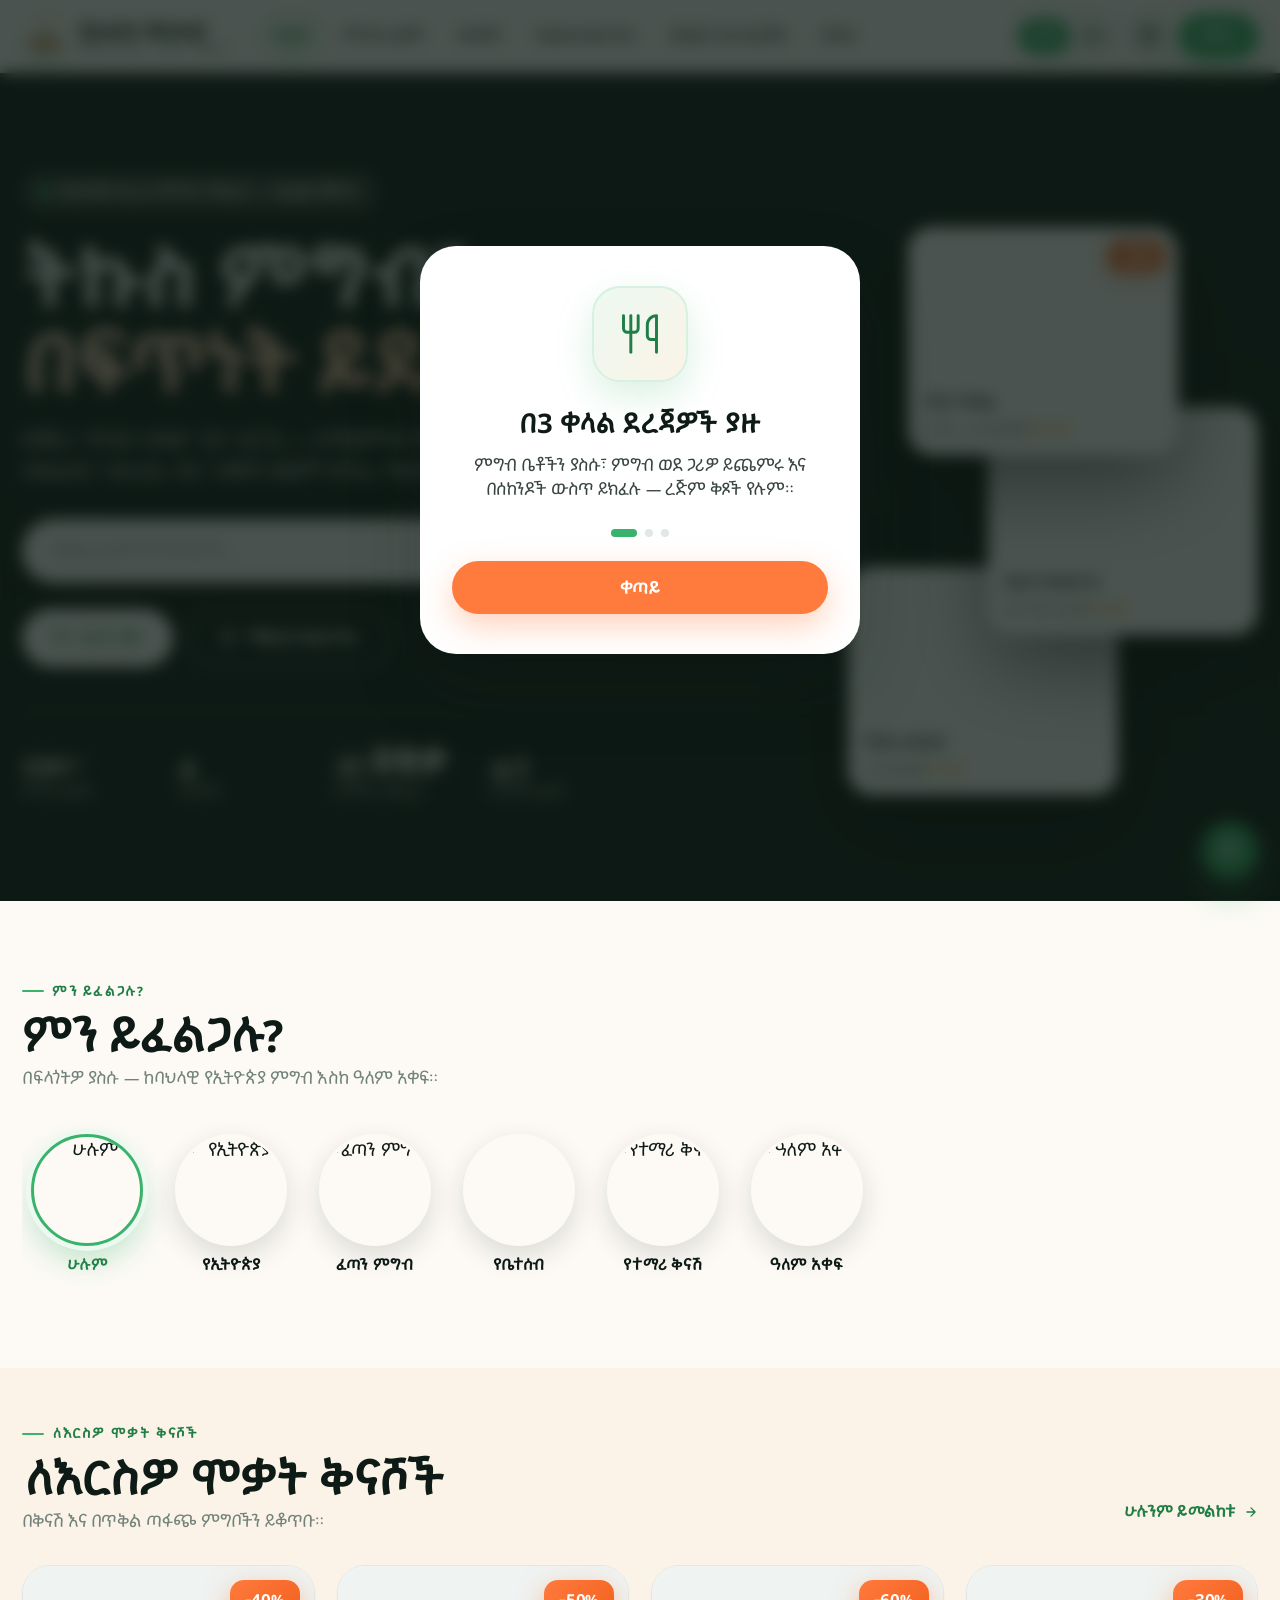
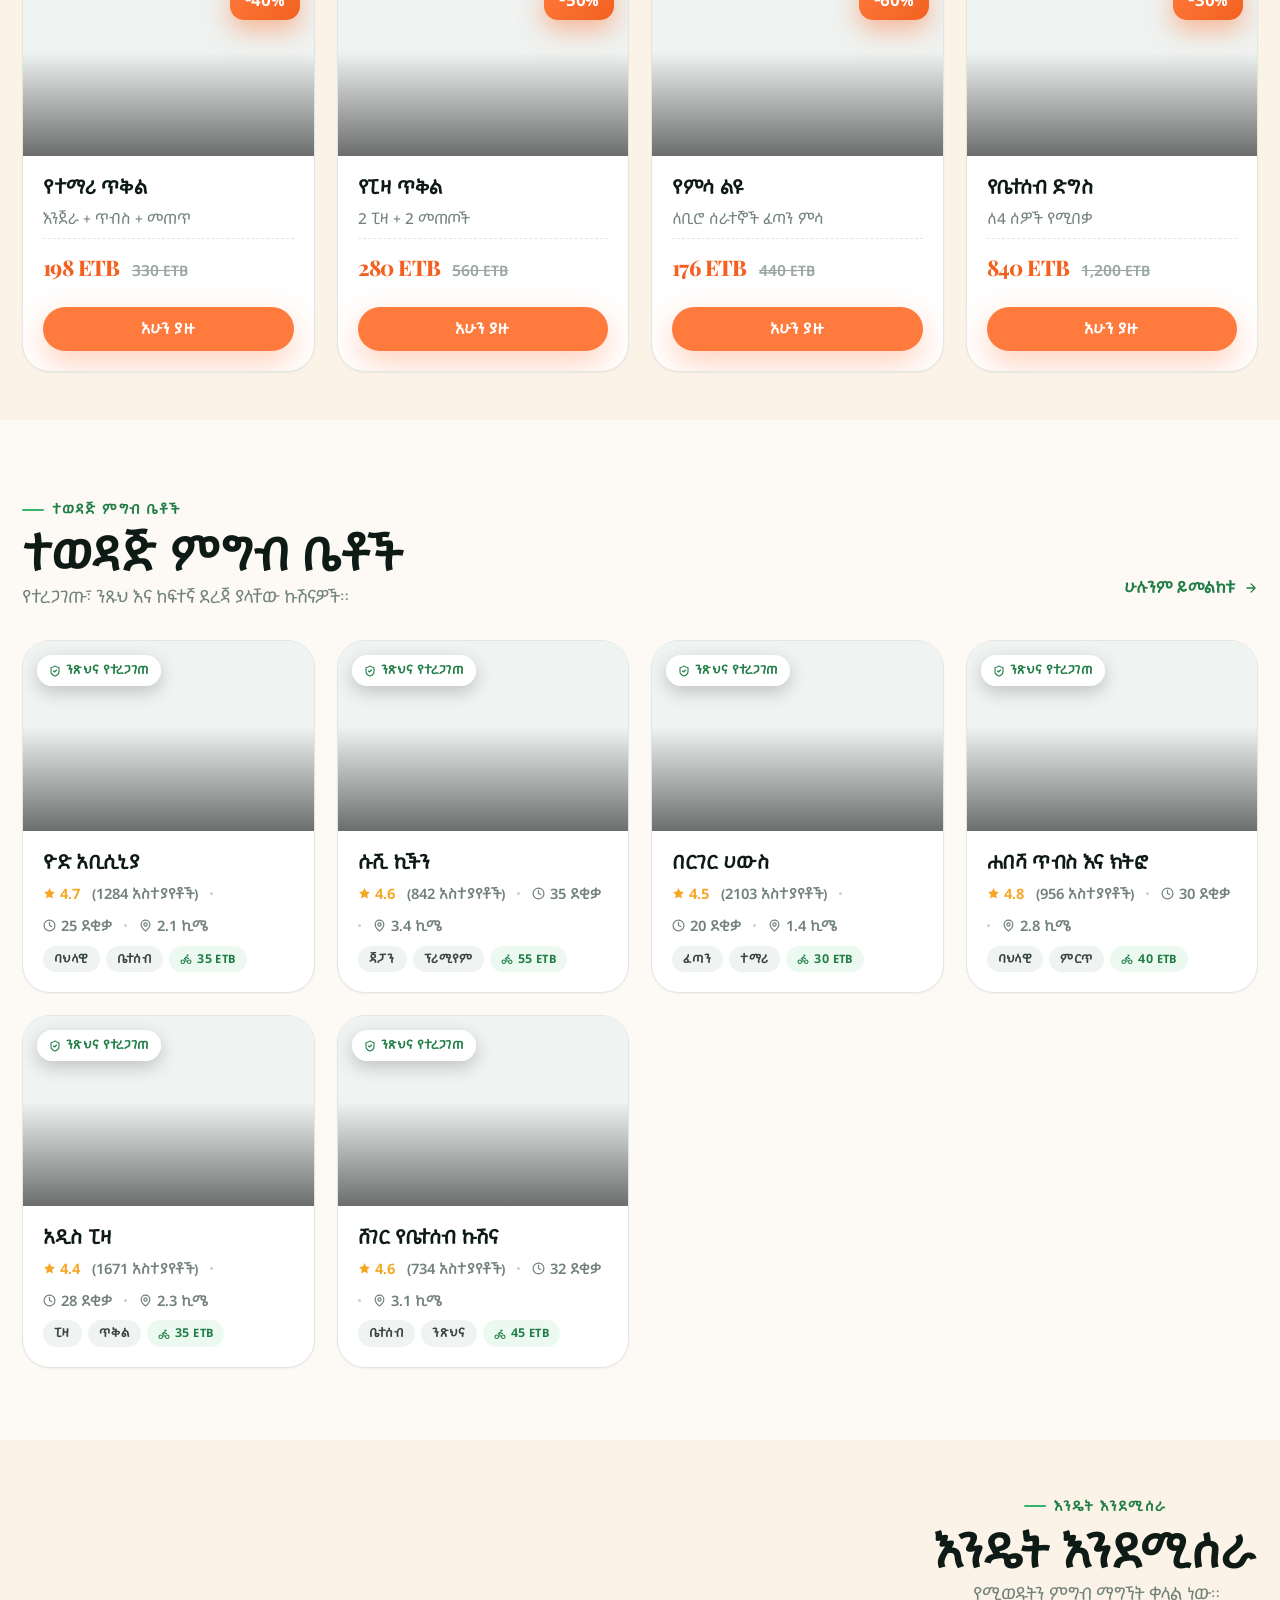
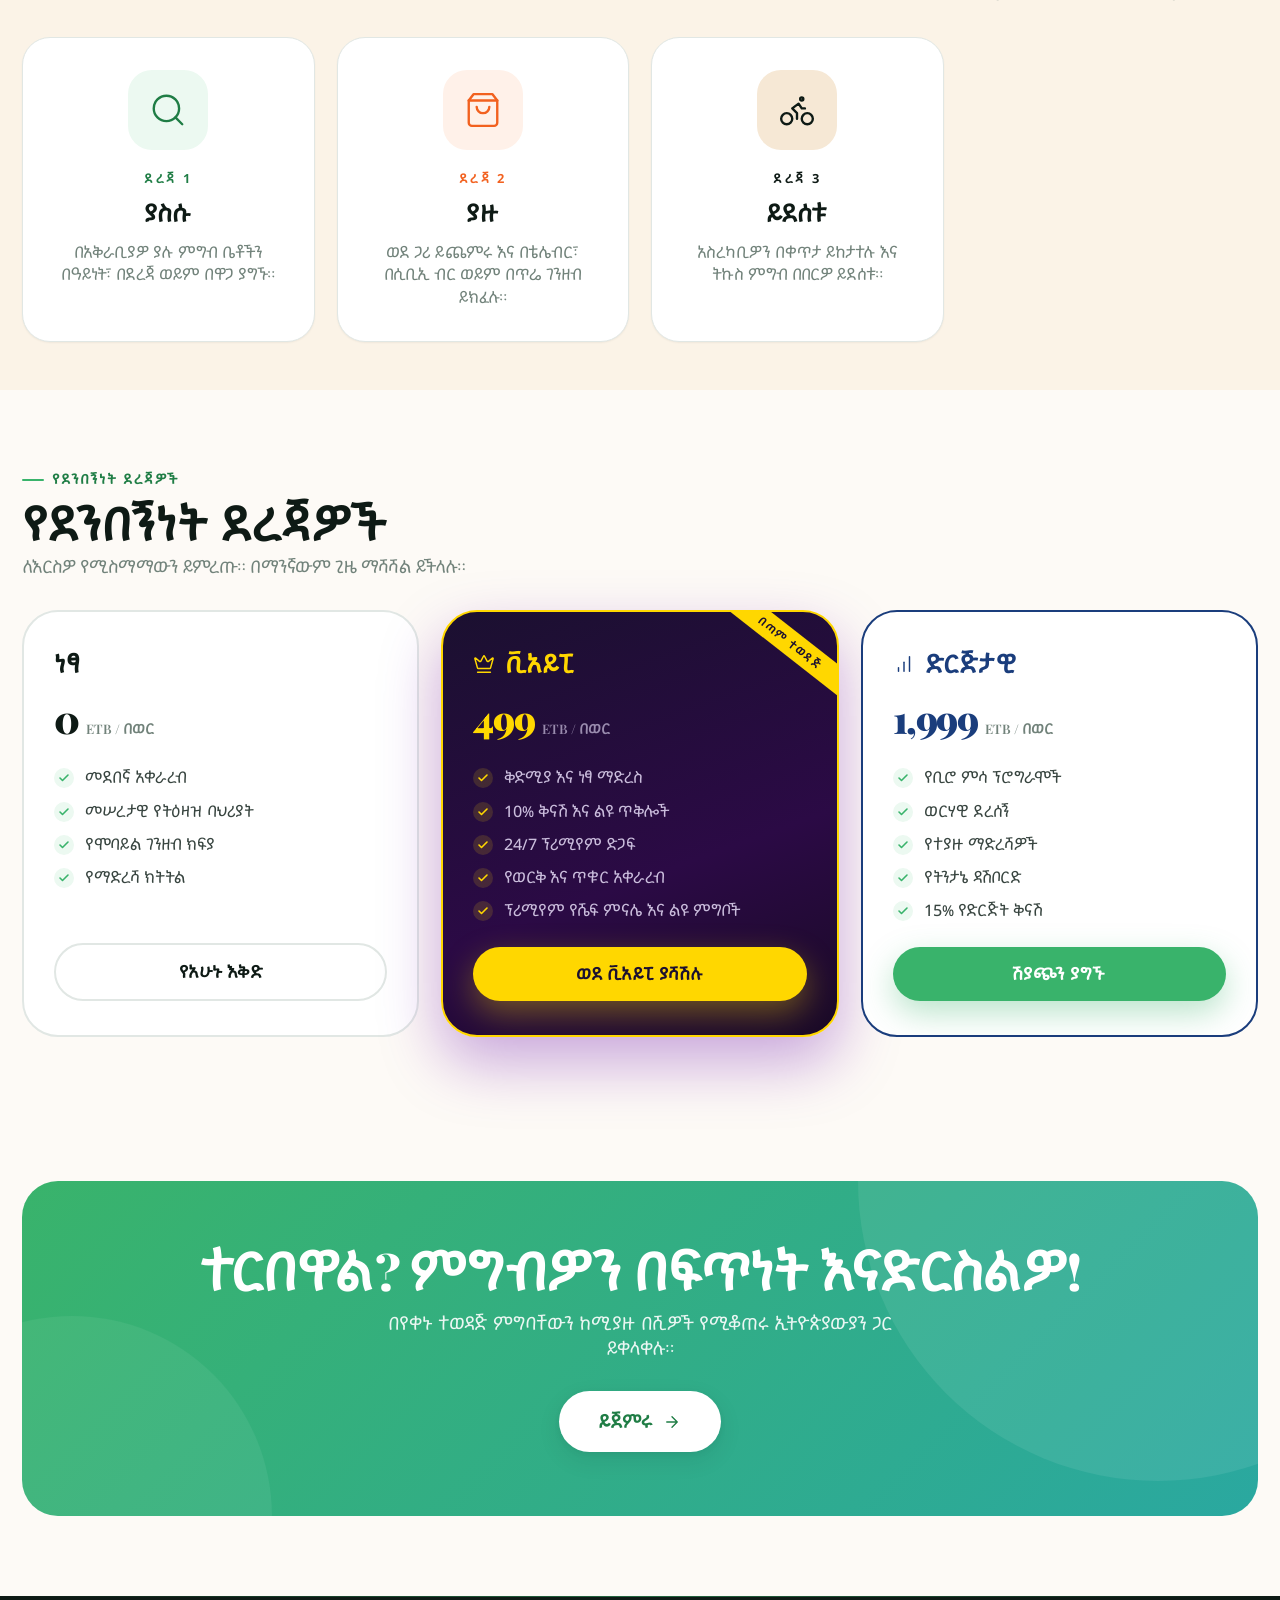
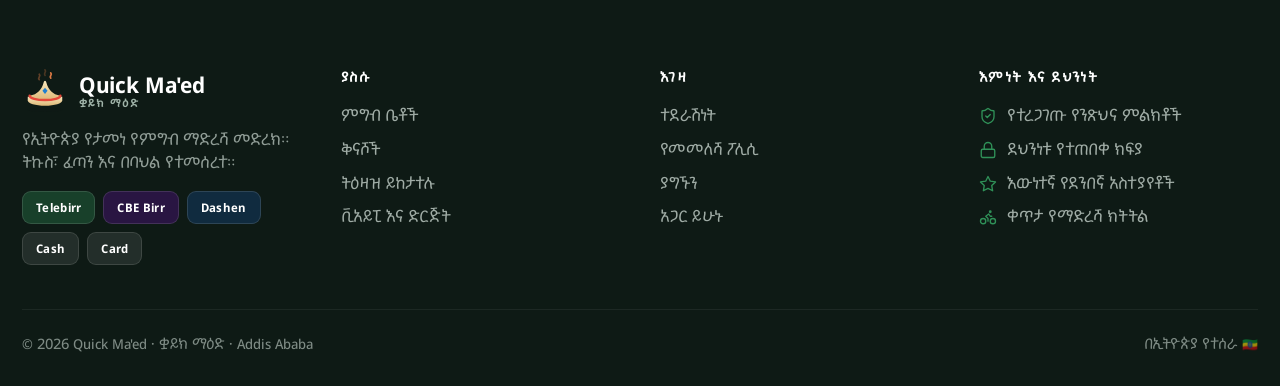
==== index.html @ 8adf7ec0 "Rename proposal (3).html to index.html" ====
<!DOCTYPE html>
<html lang="am">
<head>
<meta charset="UTF-8">
<meta name="viewport" content="width=device-width, initial-scale=1.0, viewport-fit=cover">
<meta name="theme-color" id="themeColor" content="#39B36B">
<title>Quick Ma'ed — ቋይክ ማዕድ | Fresh Food, Delivered Quick</title>
<meta name="description" content="Ethiopia's trusted food delivery platform. Injera, tibs, kitfo, pizza, burgers — delivered fast. Pay with Telebirr, CBE Birr, Dashen or cash.">
<link rel="preconnect" href="https://fonts.googleapis.com">
<link rel="preconnect" href="https://fonts.gstatic.com" crossorigin>
<link rel="preconnect" href="https://images.unsplash.com">
<link href="https://fonts.googleapis.com/css2?family=Inter:wght@400;500;600;700;800;900&family=Menbere:wght@100..900&family=Playfair+Display:wght@700;800;900&display=swap" rel="stylesheet">
<style>
/* ============================================================
   QUICK MA'ED — DESIGN SYSTEM
   ============================================================ */
:root{
  --green:#39B36B; --green-600:#2b9a58; --green-700:#1f7d45;
  --green-50:#ECF9F1; --green-100:#D6F1E0;
  --teal:#2AA8A0;  --teal-700:#1d7f79;
  --orange:#FF7A3D; --orange-600:#F2611F; --orange-700:#D44E12;
  --orange-50:#FFF1E9;
  --beige:#F6E8D5; --beige-100:#FBF3E7; --beige-200:#F0DDC2;
  --cream:#FDFAF6;
  --gray-50:#F7F9F8; --gray-100:#EFF3F1; --gray-200:#E1E7E4;
  --gray-300:#C9D2CD; --gray-400:#9AA8A1; --gray-500:#6E7C75;
  --gray-600:#4F5C55; --gray-700:#374340; --gray-800:#232C29;
  --ink:#0E1A15; --ink-soft:#37443F; --ink-mute:#71827A;

  --amber:#F5A623; --red:#E5484D; --purple:#6A0DAD;
  --gold:#FFD700; --silver:#C0C0C0; --navy:#1A3D7C;

  --white:#FFFFFF;
  --radius-xs:8px; --radius-sm:12px; --radius:18px;
  --radius-lg:28px; --radius-xl:36px;
  --shadow-xs:0 1px 2px rgba(14,26,21,.05);
  --shadow-sm:0 2px 8px rgba(14,26,21,.06), 0 1px 3px rgba(14,26,21,.04);
  --shadow-md:0 8px 24px rgba(14,26,21,.08), 0 2px 6px rgba(14,26,21,.05);
  --shadow-lg:0 20px 48px rgba(14,26,21,.12), 0 6px 14px rgba(14,26,21,.06);
  --shadow-xl:0 32px 72px rgba(14,26,21,.18);
  --shadow-green:0 12px 32px rgba(57,179,107,.35);
  --shadow-orange:0 12px 32px rgba(255,122,61,.35);

  --font:'Inter','Menbere',-apple-system,BlinkMacSystemFont,'Segoe UI',Roboto,sans-serif;
  --font-display:'Playfair Display','Menbere',Georgia,serif;
  --font-am:'Menbere','Noto Sans Ethiopic','Nyala',sans-serif;

  --hdr:72px;
  --maxw:1280px;
  --ease:cubic-bezier(.22,1,.36,1);
  --ease-out:cubic-bezier(.16,1,.3,1);
  --scale:1;
}

*{margin:0;padding:0;box-sizing:border-box;}
html{scroll-behavior:smooth;-webkit-text-size-adjust:100%;}
body{
  font-family:var(--font);
  font-size:calc(15.5px * var(--scale));
  line-height:1.55;
  color:var(--ink);
  background:var(--cream);
  -webkit-font-smoothing:antialiased;
  -moz-osx-font-smoothing:grayscale;
  overflow-x:hidden;
  min-height:100vh;
}
body.lang-am{font-family:var(--font-am);}
img{display:block;max-width:100%;}
button,input,select,textarea{font:inherit;color:inherit;border:none;background:none;outline:none;}
button{cursor:pointer;-webkit-tap-highlight-color:transparent;}
a{color:inherit;text-decoration:none;}
ul,ol{list-style:none;}
svg{display:block;}

.ico{display:inline-block;vertical-align:middle;flex-shrink:0;}

::selection{background:var(--green);color:#fff;}
:focus-visible{outline:3px solid var(--orange);outline-offset:3px;border-radius:8px;}

::-webkit-scrollbar{width:10px;height:10px;}
::-webkit-scrollbar-track{background:var(--gray-100);}
::-webkit-scrollbar-thumb{background:var(--gray-300);border-radius:6px;border:2px solid var(--gray-100);}
::-webkit-scrollbar-thumb:hover{background:var(--green);}

body.theme-vip{
  --green:#FFD700; --green-600:#E6C200; --green-700:#B89A00;
  --green-50:rgba(255,215,0,.06); --green-100:rgba(255,215,0,.12);
  --teal:#6A0DAD; --teal-700:#4A0880;
  --orange:#C0C0C0; --orange-600:#A8A8A8; --orange-700:#888;
  --orange-50:rgba(192,192,192,.08);
  --beige:#1F1035; --beige-100:#2A1645; --beige-200:#3A2357;
  --cream:#0E0520;
  --gray-50:#1A0F2E; --gray-100:#241538; --gray-200:#33204A;
  --gray-300:#4A3160; --gray-400:#7A6494; --gray-500:#9A8CAE;
  --gray-600:#B8A8CC; --gray-700:#D4C8E4; --gray-800:#EAE1F4;
  --ink:#F5EFFF; --ink-soft:#CBBEDD; --ink-mute:#9A8CAE;
  --white:#15092A;
  --shadow-sm:0 2px 12px rgba(0,0,0,.4);
  --shadow-md:0 12px 32px rgba(0,0,0,.5);
  --shadow-lg:0 24px 64px rgba(0,0,0,.6);
  --shadow-green:0 12px 32px rgba(255,215,0,.3);
}
body.theme-corp{
  --green:#1A3D7C; --green-600:#143262; --green-700:#0F2748;
  --green-50:#EBF0F9; --green-100:#D8E3F2;
  --teal:#7A7A7A; --teal-700:#5E5E5E;
  --orange:#1A3D7C; --orange-600:#143262; --orange-700:#0F2748;
  --orange-50:#EBF0F9;
  --beige:#EEF2F8; --beige-100:#F5F8FC; --beige-200:#DCE4EF;
  --cream:#F7F9FC;
  --shadow-green:0 12px 32px rgba(26,61,124,.3);
  --shadow-orange:0 12px 32px rgba(26,61,124,.3);
}

body.hc{
  --ink:#000 !important; --ink-soft:#111 !important; --ink-mute:#333 !important;
  --gray-200:#000 !important; --gray-300:#000 !important;
  --green:#006633 !important; --orange:#B33000 !important;
}
body.hc .card,body.hc .panel,body.hc .hdr,body.hc .sec-card{border:2px solid #000 !important;}

.skip-link{
  position:absolute;top:-200px;left:16px;z-index:9999;
  background:var(--ink);color:#fff;padding:14px 22px;border-radius:0 0 14px 14px;
  font-weight:700;font-size:.9rem;transition:top .25s;
}
.skip-link:focus{top:0;}

.sr-only{position:absolute;width:1px;height:1px;padding:0;margin:-1px;overflow:hidden;clip:rect(0,0,0,0);white-space:nowrap;border:0;}

.wrap{max-width:var(--maxw);margin:0 auto;padding:0 22px;}

@keyframes fadeUp{from{opacity:0;transform:translateY(24px);}to{opacity:1;transform:translateY(0);}}
@keyframes fadeIn{from{opacity:0;}to{opacity:1;}}
@keyframes slideDown{from{opacity:0;transform:translateY(-12px);}to{opacity:1;transform:translateY(0);}}
@keyframes slideInRight{from{opacity:0;transform:translateX(40px);}to{opacity:1;transform:translateX(0);}}
@keyframes pop{0%{transform:scale(.85);opacity:0;}60%{transform:scale(1.04);}100%{transform:scale(1);opacity:1;}}
@keyframes float{0%,100%{transform:translateY(0);}50%{transform:translateY(-12px);}}
@keyframes pulse{0%,100%{box-shadow:0 0 0 0 rgba(255,122,61,.55);}50%{box-shadow:0 0 0 16px rgba(255,122,61,0);}}
@keyframes shimmer{0%{background-position:-500px 0;}100%{background-position:500px 0;}}
@keyframes gradientShift{0%,100%{background-position:0% 50%;}50%{background-position:100% 50%;}}
@keyframes bounceIn{0%{transform:scale(.3);opacity:0;}50%{transform:scale(1.08);}100%{transform:scale(1);opacity:1;}}
@keyframes heroZoom{0%{transform:scale(1.05) translate(0,0);}100%{transform:scale(1.12) translate(-1.5%,-1%);}}

.page{animation:fadeUp .45s var(--ease-out);}

@media(prefers-reduced-motion:reduce){
  *,*::before,*::after{animation-duration:.01ms !important;animation-iteration-count:1 !important;transition-duration:.01ms !important;}
}

.hdr{
  position:sticky;top:0;z-index:500;
  background:rgba(255,255,255,.82);
  backdrop-filter:saturate(180%) blur(20px);
  -webkit-backdrop-filter:saturate(180%) blur(20px);
  border-bottom:1px solid rgba(14,26,21,.06);
  transition:box-shadow .3s, background .3s;
}
body.theme-vip .hdr{background:rgba(20,9,42,.82);border-bottom-color:rgba(255,215,0,.12);}
body.theme-corp .hdr{background:rgba(247,249,252,.85);}
.hdr.scrolled{box-shadow:var(--shadow-md);}
.hdr-in{
  max-width:var(--maxw);margin:0 auto;padding:0 22px;
  min-height:var(--hdr);display:flex;align-items:center;gap:14px;
}

.logo{display:flex;align-items:center;gap:11px;flex-shrink:0;transition:transform .25s;}
.logo:hover{transform:scale(1.03);}
.logo-mark{width:46px;height:46px;flex-shrink:0;filter:drop-shadow(0 4px 10px rgba(57,179,107,.32));}
.logo-txt{display:flex;flex-direction:column;line-height:1.05;}
.logo-txt b{
  font-family:var(--font-display);font-size:1.28rem;font-weight:800;
  letter-spacing:-.6px;color:var(--ink);
}
body.lang-am .logo-txt b{font-family:var(--font-am);font-weight:800;letter-spacing:0;}
.logo-txt span{
  font-size:.6rem;letter-spacing:1.4px;text-transform:uppercase;
  color:var(--ink-mute);font-weight:700;margin-top:2px;
}

.nav{display:none;align-items:center;gap:2px;margin-inline-start:16px;}
.nav button{
  position:relative;padding:10px 16px;border-radius:999px;font-weight:600;font-size:.9rem;
  color:var(--ink-soft);transition:.2s var(--ease);white-space:nowrap;
}
.nav button:hover{background:var(--gray-100);color:var(--ink);}
.nav button.on{color:var(--green-700);background:var(--green-50);font-weight:700;}
.nav button.on::after{
  content:"";position:absolute;bottom:-2px;left:50%;transform:translateX(-50%);
  width:6px;height:6px;border-radius:50%;background:var(--green);
}

.hdr-right{margin-inline-start:auto;display:flex;align-items:center;gap:8px;}

.lang-pill{
  display:flex;background:var(--gray-100);border-radius:999px;padding:4px;gap:2px;
  border:1px solid var(--gray-200);
}
.lang-pill button{
  padding:7px 13px;border-radius:999px;font-size:.78rem;font-weight:800;
  color:var(--ink-soft);transition:.22s var(--ease);letter-spacing:.3px;
}
.lang-pill button.on{background:var(--green);color:#fff;box-shadow:0 3px 10px rgba(57,179,107,.35);}
body.theme-vip .lang-pill button.on{color:#1B1030;}

.icon-btn{
  width:44px;height:44px;border-radius:14px;display:grid;place-items:center;
  background:var(--gray-100);transition:.22s var(--ease);position:relative;color:var(--ink);
  border:1px solid var(--gray-200);
}
.icon-btn:hover{background:var(--green-50);color:var(--green-700);transform:translateY(-1px);border-color:var(--green-100);}
.icon-btn svg{width:20px;height:20px;}
.icon-btn .bubble{
  position:absolute;top:-5px;right:-5px;min-width:21px;height:21px;padding:0 6px;
  background:var(--orange);color:#fff;border-radius:999px;font-size:.68rem;
  font-weight:800;display:grid;place-items:center;border:2.5px solid var(--white);
  box-shadow:0 3px 8px rgba(255,122,61,.4);
}
body.theme-vip .icon-btn .bubble{border-color:#1B1030;}

.btn-signin{
  padding:11px 22px;border-radius:999px;background:var(--green);color:#fff;
  font-weight:700;font-size:.86rem;transition:.25s var(--ease);white-space:nowrap;
  box-shadow:var(--shadow-green);letter-spacing:.2px;
}
body.theme-vip .btn-signin{color:#1B1030;}
.btn-signin:hover{background:var(--green-600);transform:translateY(-2px);box-shadow:0 16px 36px rgba(57,179,107,.42);}

.burger{display:grid;}
@media(min-width:1024px){.nav{display:flex;}.burger{display:none;}}
@media(max-width:520px){
  .lang-pill button{padding:7px 9px;font-size:.72rem;}
  .btn-signin{padding:10px 14px;font-size:.78rem;}
  .logo-txt b{font-size:1.05rem;}
  .logo-mark{width:40px;height:40px;}
}

.btn{
  display:inline-flex;align-items:center;justify-content:center;gap:10px;
  padding:15px 30px;border-radius:999px;font-weight:700;font-size:.95rem;
  transition:.28s var(--ease);min-height:52px;text-align:center;
  letter-spacing:.15px;position:relative;overflow:hidden;white-space:nowrap;
}
.btn::before{
  content:"";position:absolute;inset:0;background:linear-gradient(120deg,transparent 30%,rgba(255,255,255,.18) 50%,transparent 70%);
  transform:translateX(-100%);transition:transform .7s;
}
.btn:hover::before{transform:translateX(100%);}
.btn-primary{background:var(--orange);color:#fff;box-shadow:var(--shadow-orange);}
.btn-primary:hover{background:var(--orange-600);transform:translateY(-2px);box-shadow:0 20px 44px rgba(255,122,61,.45);}
.btn-green{background:var(--green);color:#fff;box-shadow:var(--shadow-green);}
body.theme-vip .btn-green{color:#1B1030;}
.btn-green:hover{background:var(--green-600);transform:translateY(-2px);}
.btn-ghost{background:transparent;color:var(--ink);border:2px solid var(--gray-200);}
.btn-ghost:hover{border-color:var(--green);color:var(--green-700);background:var(--green-50);}
.btn-white{background:#fff;color:var(--green-700);box-shadow:var(--shadow-md);}
.btn-white:hover{transform:translateY(-2px);box-shadow:var(--shadow-lg);}
.btn-block{width:100%;}
.btn-sm{padding:11px 20px;font-size:.84rem;min-height:44px;}
.btn-lg{padding:18px 40px;font-size:1.02rem;min-height:60px;}
.btn:disabled{opacity:.45;cursor:not-allowed;transform:none!important;}

.hero{
  position:relative;min-height:calc(100vh - var(--hdr));
  max-height:820px;overflow:hidden;display:flex;align-items:center;
  background:#0E1A15;
}
.hero-bg{position:absolute;inset:0;z-index:0;}
.hero-bg img{
  width:100%;height:100%;object-fit:cover;object-position:center;
  transform:scale(1.05);animation:heroZoom 22s ease-in-out infinite alternate;
}
.hero-bg::after{
  content:"";position:absolute;inset:0;
  background:linear-gradient(120deg,rgba(14,26,21,.92) 0%,rgba(14,26,21,.72) 40%,rgba(14,26,21,.35) 70%,rgba(14,26,21,.65) 100%);
}
body.theme-vip .hero-bg::after{background:linear-gradient(120deg,rgba(14,5,32,.94) 0%,rgba(43,10,69,.78) 45%,rgba(14,5,32,.55) 100%);}
body.theme-corp .hero-bg::after{background:linear-gradient(120deg,rgba(15,29,51,.94) 0%,rgba(26,61,124,.7) 50%,rgba(15,29,51,.65) 100%);}

.hero-inner{
  position:relative;z-index:2;width:100%;
  max-width:var(--maxw);margin:0 auto;padding:80px 22px;
  display:grid;grid-template-columns:1fr;gap:40px;align-items:center;
}
@media(min-width:1024px){.hero-inner{grid-template-columns:1.15fr .85fr;gap:60px;}}

.hero-chip{
  display:inline-flex;align-items:center;gap:10px;
  background:rgba(255,255,255,.14);border:1px solid rgba(255,255,255,.22);
  padding:9px 18px;border-radius:999px;font-size:.8rem;font-weight:700;
  letter-spacing:.3px;color:#fff;backdrop-filter:blur(10px);margin-bottom:22px;
  box-shadow:0 8px 24px rgba(0,0,0,.2);
}
.hero-chip .dot{
  width:8px;height:8px;border-radius:50%;background:#4ADE80;
  box-shadow:0 0 0 4px rgba(74,222,128,.25);animation:pulse 2s infinite;
}

.hero h1{
  font-family:var(--font-display);
  font-size:clamp(2.4rem,6.2vw,4.6rem);line-height:1.02;font-weight:900;
  letter-spacing:-1.8px;color:#fff;margin-bottom:22px;
}
body.lang-am .hero h1{font-family:var(--font-am);font-weight:900;letter-spacing:-.5px;line-height:1.15;}
.hero h1 em{
  font-style:normal;
  background:linear-gradient(120deg,#FFD9C2 0%,#FFB88C 50%,#FF7A3D 100%);
  -webkit-background-clip:text;background-clip:text;-webkit-text-fill-color:transparent;
  background-size:200% 200%;animation:gradientShift 6s ease infinite;
}
body.theme-vip .hero h1 em{
  background:linear-gradient(120deg,#FFD700 0%,#FFED4E 50%,#C0C0C0 100%);
  -webkit-background-clip:text;background-clip:text;-webkit-text-fill-color:transparent;
}

.hero-lede{
  font-size:clamp(1rem,1.6vw,1.16rem);line-height:1.65;
  color:rgba(255,255,255,.85);max-width:56ch;margin-bottom:32px;
}

.searchbar{
  display:flex;background:rgba(255,255,255,.98);border-radius:999px;
  padding:7px;gap:6px;max-width:600px;
  box-shadow:0 20px 60px rgba(0,0,0,.35),0 0 0 1px rgba(255,255,255,.1);
  backdrop-filter:blur(20px);transition:.3s var(--ease);
}
.searchbar:focus-within{box-shadow:0 24px 70px rgba(57,179,107,.35),0 0 0 3px rgba(57,179,107,.4);}
.searchbar input{
  flex:1;padding:13px 22px;font-size:.96rem;color:var(--ink);
  background:transparent;border:none;min-width:0;
}
.searchbar input::placeholder{color:var(--gray-400);font-weight:500;}
.searchbar button{
  padding:14px 30px;border-radius:999px;background:var(--orange);color:#fff;
  font-weight:800;font-size:.9rem;transition:.25s var(--ease);white-space:nowrap;
  box-shadow:0 8px 20px rgba(255,122,61,.4);letter-spacing:.3px;
}
.searchbar button:hover{background:var(--orange-600);transform:scale(1.02);}

.hero-cta{display:flex;gap:14px;flex-wrap:wrap;margin-top:26px;}

.hero-stats{
  display:grid;grid-template-columns:repeat(auto-fit,minmax(110px,1fr));
  gap:24px;margin-top:44px;padding-top:32px;
  border-top:1px solid rgba(255,255,255,.18);max-width:600px;
}
.hero-stats .stat b{
  display:block;font-family:var(--font-display);
  font-size:clamp(1.5rem,3vw,2rem);font-weight:800;color:#fff;letter-spacing:-.8px;line-height:1.1;
}
.hero-stats .stat span{
  font-size:.76rem;color:rgba(255,255,255,.68);font-weight:600;
  letter-spacing:.5px;text-transform:uppercase;margin-top:4px;display:block;
}

.hero-visual{position:relative;height:520px;display:none;}
@media(min-width:1024px){.hero-visual{display:block;}}

.hero-card{
  position:absolute;background:#fff;border-radius:24px;overflow:hidden;
  box-shadow:0 32px 80px rgba(0,0,0,.45);width:270px;
  border:1px solid rgba(255,255,255,.5);
}
.hero-card-1{top:0;right:80px;animation:float 6s ease-in-out infinite;z-index:3;}
.hero-card-2{top:180px;right:0;animation:float 7s ease-in-out infinite .5s;z-index:2;}
.hero-card-3{top:340px;right:140px;animation:float 8s ease-in-out infinite 1s;z-index:1;}
.hero-card img{width:100%;height:150px;object-fit:cover;}
.hero-card-body{padding:14px 16px;}
.hero-card-body b{display:block;font-size:.86rem;font-weight:800;color:var(--ink);}
.hero-card-body span{font-size:.76rem;color:var(--ink-mute);font-weight:600;}
.hero-card-badge{
  position:absolute;top:12px;right:12px;background:var(--orange);color:#fff;
  font-size:.78rem;font-weight:900;padding:6px 12px;border-radius:10px;
  box-shadow:0 6px 18px rgba(255,122,61,.5);
}
.hero-card-rating{
  display:inline-flex;align-items:center;gap:5px;font-size:.76rem;color:var(--amber);font-weight:800;
  margin-top:6px;
}

.sec{padding:72px 0;}
.sec-tight{padding:48px 0;}
@media(max-width:768px){.sec{padding:52px 0;}.sec-tight{padding:36px 0;}}

.sec-head{
  display:flex;align-items:flex-end;justify-content:space-between;
  gap:20px;margin-bottom:32px;flex-wrap:wrap;
}
.sec-head h2{
  font-family:var(--font-display);font-size:clamp(1.6rem,3.8vw,2.6rem);
  font-weight:800;letter-spacing:-1.1px;color:var(--ink);line-height:1.15;
}
body.lang-am .sec-head h2{font-family:var(--font-am);font-weight:800;letter-spacing:-.4px;}
.sec-head .eyebrow{
  font-size:.76rem;font-weight:800;color:var(--green-700);letter-spacing:1.6px;
  text-transform:uppercase;margin-bottom:10px;display:inline-flex;align-items:center;gap:8px;
}
.sec-head .eyebrow::before{content:"";width:22px;height:2px;background:var(--green);border-radius:2px;}
.sec-head p{color:var(--ink-mute);font-size:.95rem;margin-top:8px;max-width:56ch;}
.sec-link{
  display:inline-flex;align-items:center;gap:8px;font-weight:800;font-size:.88rem;
  color:var(--green-700);padding:10px 0;transition:.2s;
}
.sec-link:hover{gap:12px;color:var(--green);}

.cats-scroll{
  display:flex;gap:14px;overflow-x:auto;padding:6px 0 16px;
  scrollbar-width:none;-ms-overflow-style:none;scroll-snap-type:x mandatory;
}
.cats-scroll::-webkit-scrollbar{display:none;}
.cat-card{
  flex:0 0 auto;display:flex;flex-direction:column;align-items:center;gap:10px;
  padding:6px;border-radius:22px;background:transparent;transition:.3s var(--ease);
  scroll-snap-align:start;min-width:130px;
}
.cat-card-img{
  width:112px;height:112px;border-radius:50%;overflow:hidden;position:relative;
  box-shadow:0 10px 28px rgba(14,26,21,.14);
  border:3px solid transparent;transition:.3s var(--ease);
}
.cat-card:hover .cat-card-img{transform:translateY(-6px);box-shadow:0 18px 40px rgba(14,26,21,.22);}
.cat-card.on .cat-card-img{border-color:var(--green);box-shadow:0 0 0 5px var(--green-50),0 14px 32px rgba(57,179,107,.32);}
.cat-card-img img{width:100%;height:100%;object-fit:cover;transition:transform .5s var(--ease);}
.cat-card:hover .cat-card-img img{transform:scale(1.1);}
.cat-card b{font-size:.86rem;font-weight:700;color:var(--ink);text-align:center;line-height:1.3;}
.cat-card.on b{color:var(--green-700);}

.grid{display:grid;gap:22px;}
.grid-2{grid-template-columns:repeat(auto-fill,minmax(320px,1fr));}
.grid-3{grid-template-columns:repeat(auto-fill,minmax(280px,1fr));}
.grid-4{grid-template-columns:repeat(auto-fill,minmax(240px,1fr));}
@media(max-width:640px){.grid{gap:16px;}.grid-3,.grid-4{grid-template-columns:1fr;}}

.card{
  background:var(--white);border-radius:var(--radius-lg);overflow:hidden;
  border:1px solid var(--gray-200);transition:.35s var(--ease);
  display:flex;flex-direction:column;position:relative;
  box-shadow:var(--shadow-xs);
}
.card:hover{transform:translateY(-6px);box-shadow:var(--shadow-lg);border-color:transparent;}

.deal-img,.resto-img{
  position:relative;height:190px;overflow:hidden;background:var(--gray-100);
}
.deal-img img,.resto-img img{width:100%;height:100%;object-fit:cover;transition:transform .7s var(--ease);}
.card:hover .deal-img img,.card:hover .resto-img img{transform:scale(1.08);}
.deal-img::after,.resto-img::after{
  content:"";position:absolute;inset:0;
  background:linear-gradient(180deg,transparent 45%,rgba(0,0,0,.55) 100%);
}
.deal-badge{
  position:absolute;top:14px;inset-inline-end:14px;z-index:2;
  background:linear-gradient(135deg,var(--orange),var(--orange-600));
  color:#fff;font-weight:900;font-size:.92rem;
  padding:9px 15px;border-radius:14px;
  box-shadow:0 10px 26px rgba(255,122,61,.5);letter-spacing:-.3px;
}
.hygiene-badge{
  position:absolute;top:14px;inset-inline-start:14px;z-index:2;
  background:rgba(255,255,255,.97);backdrop-filter:blur(10px);
  color:var(--green-700);font-size:.68rem;font-weight:800;
  padding:7px 12px;border-radius:999px;
  display:inline-flex;align-items:center;gap:5px;
  box-shadow:0 6px 18px rgba(0,0,0,.2);
  text-transform:uppercase;letter-spacing:.3px;
}
.deal-body,.resto-body{padding:20px;display:flex;flex-direction:column;gap:10px;flex:1;}
.deal-body h3,.resto-body h3{
  font-size:1.08rem;font-weight:800;color:var(--ink);letter-spacing:-.35px;line-height:1.3;
}
.deal-body .sub{font-size:.84rem;color:var(--ink-mute);line-height:1.5;}

.meta-row{
  display:flex;align-items:center;gap:12px;flex-wrap:wrap;
  font-size:.8rem;color:var(--ink-mute);font-weight:600;
}
.meta-row .item{display:inline-flex;align-items:center;gap:5px;}
.meta-row .stars{color:var(--amber);font-weight:800;display:inline-flex;align-items:center;gap:4px;}
.meta-row .sep{width:3px;height:3px;border-radius:50%;background:var(--gray-300);}

.deal-price{
  display:flex;align-items:baseline;gap:12px;margin-top:auto;padding-top:12px;
  border-top:1px dashed var(--gray-200);
}
.deal-price .now{
  font-family:var(--font-display);font-size:1.35rem;font-weight:800;color:var(--orange-600);
  letter-spacing:-.6px;
}
.deal-price .was{font-size:.85rem;color:var(--gray-400);text-decoration:line-through;font-weight:600;}

.tag-row{display:flex;gap:6px;flex-wrap:wrap;}
.tag{
  font-size:.68rem;font-weight:800;padding:5px 11px;border-radius:999px;
  background:var(--gray-100);color:var(--ink-soft);
  text-transform:uppercase;letter-spacing:.4px;
  display:inline-flex;align-items:center;gap:5px;
}
.tag-green{background:var(--green-50);color:var(--green-700);}
.tag-orange{background:var(--orange-50);color:var(--orange-600);}

.resto-hero{
  border-radius:var(--radius-xl);overflow:hidden;margin-bottom:32px;
  background:var(--white);border:1px solid var(--gray-200);box-shadow:var(--shadow-md);
}
.resto-cover{height:300px;position:relative;overflow:hidden;}
@media(max-width:640px){.resto-cover{height:220px;}}
.resto-cover img{width:100%;height:100%;object-fit:cover;}
.resto-cover::after{
  content:"";position:absolute;inset:0;
  background:linear-gradient(180deg,rgba(0,0,0,.15) 0%,transparent 40%,rgba(0,0,0,.7) 100%);
}
.resto-cover-info{position:absolute;bottom:24px;left:24px;right:24px;z-index:2;color:#fff;}
.resto-cover-info h1{
  font-family:var(--font-display);font-size:clamp(1.6rem,4vw,2.6rem);
  font-weight:900;letter-spacing:-1px;margin-bottom:8px;line-height:1.1;
  text-shadow:0 4px 16px rgba(0,0,0,.5);
}
body.lang-am .resto-cover-info h1{font-family:var(--font-am);letter-spacing:-.4px;}
.resto-cover-info .sub{font-size:.9rem;opacity:.92;max-width:60ch;line-height:1.5;}
.resto-info{padding:24px 26px;}
.resto-stats{display:grid;grid-template-columns:repeat(auto-fit,minmax(120px,1fr));gap:20px;margin-bottom:20px;}
.resto-stats .stat b{
  display:block;font-size:1.15rem;font-weight:800;color:var(--ink);letter-spacing:-.4px;
  display:flex;align-items:center;gap:6px;
}
.resto-stats .stat span{
  font-size:.74rem;color:var(--ink-mute);font-weight:700;
  text-transform:uppercase;letter-spacing:.6px;margin-top:3px;display:block;
}

.menu-grid{display:grid;gap:16px;grid-template-columns:repeat(auto-fill,minmax(300px,1fr));}
.menu-item{
  display:flex;gap:14px;padding:16px;background:var(--white);
  border:1px solid var(--gray-200);border-radius:var(--radius);transition:.3s var(--ease);
  align-items:center;
}
.menu-item:hover{border-color:var(--green);box-shadow:var(--shadow-md);transform:translateY(-3px);}
.menu-thumb{width:84px;height:84px;border-radius:14px;overflow:hidden;flex-shrink:0;box-shadow:var(--shadow-sm);}
.menu-thumb img{width:100%;height:100%;object-fit:cover;}
.menu-info{flex:1;min-width:0;display:flex;flex-direction:column;gap:4px;}
.menu-info h4{font-size:.98rem;font-weight:800;color:var(--ink);line-height:1.3;}
.menu-info p{font-size:.78rem;color:var(--ink-mute);line-height:1.45;
  display:-webkit-box;-webkit-line-clamp:2;-webkit-box-orient:vertical;overflow:hidden;}
.menu-bottom{display:flex;align-items:center;justify-content:space-between;gap:10px;margin-top:8px;}
.menu-price{
  font-family:var(--font-display);font-weight:800;color:var(--green-700);font-size:1.05rem;
  letter-spacing:-.4px;
}
.add-btn{
  width:40px;height:40px;border-radius:12px;
  background:var(--green);color:#fff;display:grid;place-items:center;
  transition:.25s var(--ease);flex-shrink:0;box-shadow:0 6px 16px rgba(57,179,107,.35);
}
body.theme-vip .add-btn{color:#1B1030;}
.add-btn:hover{background:var(--green-600);transform:scale(1.1) rotate(90deg);}

.panel{
  background:var(--white);border:1px solid var(--gray-200);
  border-radius:var(--radius-lg);padding:26px;box-shadow:var(--shadow-xs);
}
.panel h3{
  font-size:1.1rem;font-weight:800;margin-bottom:18px;letter-spacing:-.35px;
  display:flex;align-items:center;gap:10px;
}
.panel h3 .ico{color:var(--green-700);}

.checkout-wrap{display:grid;gap:22px;grid-template-columns:1fr;}
@media(min-width:1024px){.checkout-wrap{grid-template-columns:1.55fr 1fr;align-items:start;gap:28px;}}

.cart-line{
  display:flex;gap:16px;align-items:center;padding:16px 0;
  border-bottom:1px solid var(--gray-100);
}
.cart-line:last-child{border-bottom:none;}
.cart-thumb{width:64px;height:64px;border-radius:14px;overflow:hidden;flex-shrink:0;box-shadow:var(--shadow-sm);}
.cart-thumb img{width:100%;height:100%;object-fit:cover;}
.cart-line-info{flex:1;min-width:0;}
.cart-line-info h4{font-size:.92rem;font-weight:800;line-height:1.3;}
.cart-line-info span{font-size:.78rem;color:var(--ink-mute);display:block;margin-top:3px;}
.qty{display:flex;align-items:center;gap:8px;}
.qty button{
  width:34px;height:34px;border-radius:10px;background:var(--gray-100);
  display:grid;place-items:center;transition:.18s;color:var(--ink);
}
.qty button:hover{background:var(--green);color:#fff;transform:scale(1.06);}
body.theme-vip .qty button:hover{color:#1B1030;}
.qty b{min-width:26px;text-align:center;font-size:.96rem;font-weight:800;}

.sum-row{
  display:flex;justify-content:space-between;padding:10px 0;
  font-size:.9rem;color:var(--ink-soft);font-weight:500;
}
.sum-row.total{
  border-top:2px solid var(--gray-200);margin-top:12px;padding-top:18px;
  font-size:1.3rem;font-weight:900;color:var(--ink);
  font-family:var(--font-display);letter-spacing:-.6px;
}
.sum-row .free{color:var(--green-700);font-weight:800;}

.pay-grid{display:grid;gap:10px;grid-template-columns:repeat(auto-fill,minmax(150px,1fr));}
.pay-opt{
  display:flex;align-items:center;gap:12px;padding:14px 16px;border-radius:14px;
  border:2px solid var(--gray-200);background:var(--white);transition:.25s var(--ease);
  text-align:start;min-height:64px;position:relative;
}
.pay-opt:hover{border-color:var(--green);transform:translateY(-2px);}
.pay-opt.on{border-color:var(--green);background:var(--green-50);box-shadow:0 0 0 4px var(--green-50);}
.pay-opt.on::after{
  content:"";position:absolute;top:-8px;inset-inline-end:-8px;
  width:22px;height:22px;border-radius:50%;background:var(--green);color:#fff;
  display:grid;place-items:center;font-size:.72rem;font-weight:900;
  box-shadow:0 4px 10px rgba(57,179,107,.4);
  background-image:url("data:image/svg+xml;utf8,<svg xmlns='http://www.w3.org/2000/svg' width='12' height='12' viewBox='0 0 24 24' fill='none' stroke='white' stroke-width='3.5' stroke-linecap='round' stroke-linejoin='round'><polyline points='20 6 9 17 4 12'/></svg>");
  background-repeat:no-repeat;background-position:center;
}
.pay-logo{
  width:38px;height:38px;border-radius:11px;display:grid;place-items:center;
  color:#fff;flex-shrink:0;font-size:.65rem;font-weight:900;letter-spacing:-.3px;
}
.pay-opt b{font-size:.84rem;font-weight:800;line-height:1.2;}

.trust-note{
  display:flex;gap:11px;align-items:flex-start;padding:14px 16px;border-radius:14px;
  background:var(--green-50);border:1px solid var(--green-100);
  font-size:.8rem;color:var(--green-700);font-weight:600;line-height:1.5;
  margin-top:16px;
}
.trust-note svg{flex-shrink:0;margin-top:1px;}

.field{margin-bottom:16px;}
.field label{
  display:block;font-size:.74rem;font-weight:800;color:var(--ink-soft);
  margin-bottom:8px;text-transform:uppercase;letter-spacing:.6px;
}
.field input,.field select,.field textarea{
  width:100%;padding:14px 18px;border-radius:14px;border:2px solid var(--gray-200);
  background:var(--white);color:var(--ink);transition:.2s;font-size:.94rem;
  font-family:inherit;
}
.field input:focus,.field select:focus,.field textarea:focus{
  border-color:var(--green);box-shadow:0 0 0 4px var(--green-50);
}

.map-box{
  border-radius:var(--radius-lg);overflow:hidden;
  border:1px solid var(--gray-200);background:#E8F0EC;position:relative;
  box-shadow:var(--shadow-md);
}
.map-box svg{display:block;width:100%;height:auto;}
.eta-card{
  position:absolute;bottom:16px;inset-inline-start:16px;inset-inline-end:16px;
  background:rgba(255,255,255,.97);backdrop-filter:blur(20px);
  border-radius:20px;padding:16px 20px;
  box-shadow:var(--shadow-lg);display:flex;align-items:center;gap:16px;
  border:1px solid rgba(255,255,255,.8);
}
.eta-ring{
  width:60px;height:60px;border-radius:50%;
  background:linear-gradient(135deg,var(--orange),var(--orange-600));
  color:#fff;display:grid;place-items:center;font-weight:900;font-size:1.15rem;
  flex-shrink:0;box-shadow:0 10px 26px rgba(255,122,61,.45);
  position:relative;font-family:var(--font-display);
}
.eta-ring small{font-size:.6rem;font-weight:700;display:block;line-height:1;opacity:.9;}
.eta-card b{display:block;font-size:.96rem;font-weight:800;line-height:1.3;}
.eta-card span{font-size:.8rem;color:var(--ink-mute);display:block;margin-top:2px;}

.steps{display:flex;flex-direction:column;gap:0;}
.step{display:flex;gap:16px;padding-bottom:26px;position:relative;}
.step:last-child{padding-bottom:0;}
.step::before{
  content:"";position:absolute;inset-inline-start:17px;top:38px;bottom:0;width:2px;
  background:var(--gray-200);border-radius:2px;
}
.step:last-child::before{display:none;}
.step.done::before{background:var(--green);}
.step-dot{
  width:36px;height:36px;border-radius:50%;background:var(--gray-100);color:var(--gray-400);
  display:grid;place-items:center;font-size:.88rem;font-weight:900;flex-shrink:0;
  border:2px solid var(--gray-200);position:relative;z-index:2;transition:.4s;
}
.step.done .step-dot{
  background:var(--green);color:#fff;border-color:var(--green);
  box-shadow:0 6px 18px rgba(57,179,107,.4);
}
body.theme-vip .step.done .step-dot{color:#1B1030;}
.step.active .step-dot{
  background:var(--orange);color:#fff;border-color:var(--orange);
  animation:pulse 2s infinite;
}
.step-txt b{display:block;font-size:.94rem;font-weight:800;color:var(--ink);line-height:1.3;}
.step-txt span{font-size:.8rem;color:var(--ink-mute);display:block;margin-top:3px;}

.dash-hero{
  display:flex;align-items:center;gap:22px;padding:32px;
  border-radius:var(--radius-xl);margin-bottom:28px;color:#fff;
  background:linear-gradient(135deg,var(--green) 0%,var(--teal) 100%);
  position:relative;overflow:hidden;flex-wrap:wrap;
  box-shadow:0 24px 60px rgba(57,179,107,.28);
}
.dash-hero::before{
  content:"";position:absolute;width:400px;height:400px;border-radius:50%;
  background:rgba(255,255,255,.09);top:-200px;inset-inline-end:-100px;
}
body.theme-vip .dash-hero{
  background:linear-gradient(135deg,#2b0a45 0%,#6A0DAD 70%,#1a0a26 100%);
  box-shadow:0 24px 60px rgba(106,13,173,.35);
}
body.theme-corp .dash-hero{
  background:linear-gradient(135deg,#1A3D7C 0%,#2d5da8 100%);
  box-shadow:0 24px 60px rgba(26,61,124,.3);
}
.avatar{
  width:72px;height:72px;border-radius:50%;background:rgba(255,255,255,.22);
  display:grid;place-items:center;flex-shrink:0;
  border:3px solid rgba(255,255,255,.35);backdrop-filter:blur(10px);
  position:relative;z-index:2;
}
.dash-hero-info{position:relative;z-index:2;flex:1;min-width:200px;}
.dash-hero-info h2{
  font-family:var(--font-display);font-size:clamp(1.3rem,3vw,1.7rem);
  font-weight:800;letter-spacing:-.6px;line-height:1.15;
}
body.lang-am .dash-hero-info h2{font-family:var(--font-am);letter-spacing:-.3px;}
.dash-hero-info p{font-size:.86rem;opacity:.9;margin-top:5px;font-weight:600;}

.stat-grid{
  display:grid;gap:16px;grid-template-columns:repeat(auto-fill,minmax(160px,1fr));
  margin-bottom:28px;
}
.stat-card{
  background:var(--white);border:1px solid var(--gray-200);
  border-radius:var(--radius);padding:20px;position:relative;overflow:hidden;
  transition:.3s var(--ease);
}
.stat-card:hover{transform:translateY(-3px);box-shadow:var(--shadow-md);}
.stat-card .icon{
  width:40px;height:40px;border-radius:12px;display:grid;place-items:center;
  margin-bottom:14px;
}
.stat-card b{
  display:block;font-family:var(--font-display);font-size:1.8rem;
  font-weight:900;color:var(--ink);letter-spacing:-1px;line-height:1.1;
}
.stat-card span{
  font-size:.76rem;color:var(--ink-mute);font-weight:700;
  letter-spacing:.5px;text-transform:uppercase;margin-top:5px;display:block;
}

.order-row{
  display:flex;gap:16px;align-items:center;padding:16px 0;
  border-bottom:1px solid var(--gray-100);flex-wrap:wrap;
}
.order-row:last-child{border-bottom:none;}
.order-row .cart-thumb{width:56px;height:56px;}

.tier-grid{display:grid;gap:22px;grid-template-columns:repeat(auto-fit,minmax(280px,1fr));}
.tier{
  border-radius:var(--radius-xl);padding:34px 30px;border:2px solid var(--gray-200);
  background:var(--white);display:flex;flex-direction:column;gap:14px;
  transition:.4s var(--ease);position:relative;overflow:hidden;
}
.tier:hover{transform:translateY(-6px);box-shadow:var(--shadow-xl);}
.tier h3{
  font-family:var(--font-display);font-size:1.4rem;font-weight:800;letter-spacing:-.5px;
  display:flex;align-items:center;gap:10px;
}
body.lang-am .tier h3{font-family:var(--font-am);letter-spacing:-.2px;}
.tier .price{
  font-family:var(--font-display);font-size:2.4rem;font-weight:900;letter-spacing:-1.4px;
  line-height:1;margin:4px 0;
}
.tier .price small{font-size:.82rem;font-weight:600;color:var(--ink-mute);letter-spacing:0;}
.tier ul{display:flex;flex-direction:column;gap:12px;margin:12px 0;flex:1;}
.tier li{display:flex;gap:11px;font-size:.88rem;color:var(--ink-soft);align-items:flex-start;line-height:1.5;}
.tier li .tick{
  color:var(--green);flex-shrink:0;
  width:20px;height:20px;border-radius:50%;background:var(--green-50);
  display:grid;place-items:center;margin-top:1px;
}

.tier-free{border-color:var(--gray-200);}
.tier-vip{
  border-color:var(--gold);
  background:linear-gradient(160deg,#1B1030 0%,#2b0a45 60%,#1a0a26 100%);
  color:#F5EFFF;box-shadow:0 26px 60px rgba(106,13,173,.35);
}
.tier-vip::before{
  content:attr(data-badge);position:absolute;top:18px;inset-inline-end:-38px;
  background:var(--gold);color:#1B1030;font-size:.62rem;font-weight:900;
  padding:5px 46px;transform:rotate(38deg);letter-spacing:1.2px;
}
.tier-vip h3,.tier-vip .price{color:var(--gold);}
.tier-vip li{color:#CBBEDD;}
.tier-vip li .tick{color:var(--gold);background:rgba(255,215,0,.14);}
.tier-vip .price small{color:#9A8CAE;}
.tier-vip .btn-primary{background:var(--gold);color:#1B1030;box-shadow:0 12px 32px rgba(255,215,0,.35);}
.tier-vip .btn-primary:hover{background:#E6C200;}
.tier-corp{border-color:var(--navy);}
.tier-corp h3,.tier-corp .price{color:var(--navy);}

.modal{
  position:fixed;inset:0;z-index:900;
  background:rgba(14,26,21,.65);backdrop-filter:blur(8px);
  display:none;align-items:center;justify-content:center;padding:20px;
  animation:fadeIn .25s;
}
.modal.open{display:flex;}
.modal-box{
  background:var(--white);border-radius:var(--radius-xl);
  width:min(460px,100%);max-height:92vh;overflow-y:auto;
  padding:36px 32px;box-shadow:var(--shadow-xl);
  animation:pop .35s var(--ease-out);position:relative;
  border:1px solid var(--gray-100);
}
.modal-box h2{
  font-family:var(--font-display);font-size:1.55rem;font-weight:800;
  letter-spacing:-.6px;margin-bottom:8px;line-height:1.2;
}
body.lang-am .modal-box h2{font-family:var(--font-am);letter-spacing:-.2px;}
.modal-box .sub{font-size:.9rem;color:var(--ink-mute);margin-bottom:24px;line-height:1.5;}
.modal-close{
  position:absolute;top:18px;inset-inline-end:18px;width:38px;height:38px;
  border-radius:12px;background:var(--gray-100);display:grid;place-items:center;
  transition:.2s;color:var(--ink-soft);
}
.modal-close:hover{background:var(--gray-200);transform:rotate(90deg);}

.otp-inputs{display:flex;gap:10px;justify-content:center;margin:24px 0;}
.otp-inputs input{
  width:48px;height:60px;text-align:center;
  font-family:var(--font-display);font-size:1.5rem;font-weight:800;
  border:2px solid var(--gray-200);border-radius:14px;background:var(--white);
  color:var(--ink);transition:.2s;
}
.otp-inputs input:focus{border-color:var(--green);box-shadow:0 0 0 4px var(--green-50);}

.age-grid{display:grid;gap:12px;}
.age-opt{
  display:flex;gap:16px;align-items:center;padding:18px;border-radius:16px;
  border:2px solid var(--gray-200);background:var(--white);transition:.25s var(--ease);
  text-align:start;
}
.age-opt:hover{border-color:var(--green);background:var(--green-50);transform:translateY(-2px);}
.age-opt .age-icon{
  width:48px;height:48px;border-radius:14px;flex-shrink:0;
  background:var(--green-50);color:var(--green-700);
  display:grid;place-items:center;
}
.age-opt b{display:block;font-size:.96rem;font-weight:800;color:var(--ink);}
.age-opt span.sub{font-size:.78rem;color:var(--ink-mute);display:block;margin-top:2px;}

.tour{
  position:fixed;inset:0;z-index:950;
  background:rgba(14,26,21,.75);backdrop-filter:blur(8px);
  display:none;align-items:center;justify-content:center;padding:20px;
}
.tour.open{display:flex;}
.tour-box{
  background:var(--white);border-radius:var(--radius-xl);
  width:min(440px,100%);padding:40px 32px;text-align:center;
  box-shadow:var(--shadow-xl);animation:pop .4s var(--ease-out);
}
.tour-emoji{
  width:96px;height:96px;margin:0 auto 22px;border-radius:28px;
  background:linear-gradient(135deg,var(--green-50) 0%,var(--beige-100) 100%);
  color:var(--green-700);
  display:grid;place-items:center;
  border:2px solid var(--green-100);
  box-shadow:0 14px 36px rgba(57,179,107,.18);
  animation:bounceIn .8s var(--ease-out);
}
.tour-box h3{
  font-family:var(--font-display);font-size:1.5rem;font-weight:800;
  letter-spacing:-.6px;margin-bottom:12px;
}
body.lang-am .tour-box h3{font-family:var(--font-am);letter-spacing:-.2px;}
.tour-box p{font-size:.94rem;color:var(--ink-soft);margin-bottom:28px;line-height:1.6;}
.tour-dots{display:flex;gap:8px;justify-content:center;margin-bottom:24px;}
.tour-dots i{width:8px;height:8px;border-radius:50%;background:var(--gray-200);transition:.3s;}
.tour-dots i.on{background:var(--green);width:26px;border-radius:5px;}

.a11y-fab{
  position:fixed;bottom:22px;inset-inline-end:22px;z-index:600;
  width:56px;height:56px;border-radius:50%;
  background:var(--green);color:#fff;display:grid;place-items:center;
  box-shadow:0 14px 36px rgba(57,179,107,.45);transition:.3s var(--ease);
}
body.theme-vip .a11y-fab{color:#1B1030;}
.a11y-fab:hover{transform:scale(1.1) rotate(15deg);box-shadow:0 18px 44px rgba(57,179,107,.55);}

.a11y-panel{
  position:fixed;bottom:92px;inset-inline-end:22px;z-index:600;
  background:var(--white);border:1px solid var(--gray-200);
  border-radius:var(--radius-lg);padding:22px;width:min(300px,88vw);
  box-shadow:var(--shadow-xl);display:none;
}
.a11y-panel.open{display:block;animation:pop .3s var(--ease-out);}
.a11y-panel h4{
  font-size:.72rem;text-transform:uppercase;letter-spacing:1.4px;
  color:var(--ink-mute);margin-bottom:14px;font-weight:800;
}
.a11y-row{display:flex;align-items:center;justify-content:space-between;gap:14px;padding:11px 0;}
.a11y-row + .a11y-row{border-top:1px solid var(--gray-100);}
.a11y-row span{font-size:.88rem;font-weight:600;color:var(--ink-soft);}
.switch{width:52px;height:30px;border-radius:999px;background:var(--gray-300);position:relative;transition:.25s;flex-shrink:0;}
.switch::after{
  content:"";position:absolute;top:3px;inset-inline-start:3px;
  width:24px;height:24px;border-radius:50%;background:#fff;
  transition:.25s var(--ease);box-shadow:0 2px 6px rgba(0,0,0,.2);
}
.switch.on{background:var(--green);}
.switch.on::after{inset-inline-start:25px;}
body.theme-vip .switch.on::after{background:#1B1030;}

.fs-btns{display:flex;gap:6px;}
.fs-btns button{
  width:36px;height:36px;border-radius:10px;background:var(--gray-100);
  font-weight:800;font-size:.86rem;color:var(--ink);transition:.2s;
}
.fs-btns button:hover{background:var(--gray-200);}
.fs-btns button.on{background:var(--green);color:#fff;box-shadow:0 4px 12px rgba(57,179,107,.35);}
body.theme-vip .fs-btns button.on{color:#1B1030;}

.toast-wrap{
  position:fixed;bottom:22px;inset-inline-start:22px;z-index:990;
  display:flex;flex-direction:column;gap:10px;pointer-events:none;
}
.toast{
  background:var(--ink);color:#fff;padding:15px 22px;border-radius:14px;
  font-size:.88rem;font-weight:600;box-shadow:var(--shadow-xl);
  animation:slideInRight .35s var(--ease-out);
  display:flex;align-items:center;gap:12px;max-width:min(380px,88vw);
  border:1px solid rgba(255,255,255,.1);
}
.toast.ok{background:var(--green);}
body.theme-vip .toast.ok{color:#1B1030;}
.toast.warn{background:var(--orange);}
.toast svg{flex-shrink:0;}

.empty{text-align:center;padding:80px 20px;max-width:520px;margin:0 auto;}
.empty-icon{
  width:104px;height:104px;border-radius:50%;margin:0 auto 26px;
  background:linear-gradient(135deg,var(--green-50) 0%,var(--beige-100) 100%);
  color:var(--green-700);
  display:grid;place-items:center;
  border:2px solid var(--green-100);
  box-shadow:0 16px 40px rgba(57,179,107,.14);
}
.empty h3{
  font-family:var(--font-display);font-size:1.45rem;font-weight:800;
  letter-spacing:-.5px;margin-bottom:10px;
}
body.lang-am .empty h3{font-family:var(--font-am);letter-spacing:-.2px;}
.empty p{color:var(--ink-mute);font-size:.94rem;margin-bottom:26px;line-height:1.6;}

.step-tile{
  width:80px;height:80px;border-radius:24px;
  display:grid;place-items:center;margin-bottom:20px;
  transition:.3s var(--ease);
}
.card:hover .step-tile{transform:translateY(-4px) scale(1.05);}
.step-num{
  font-size:.7rem;font-weight:900;letter-spacing:2.4px;margin-bottom:10px;
}

.a11y-tile{
  width:64px;height:64px;border-radius:18px;
  background:linear-gradient(135deg,var(--green-50) 0%,var(--beige-100) 100%);
  color:var(--green-700);
  display:grid;place-items:center;
  margin-bottom:18px;
  border:1px solid var(--green-100);
}

.ftr-trust{display:flex;flex-direction:column;gap:12px;}
.ftr-trust li{display:flex;align-items:center;gap:10px;font-size:.88rem;opacity:.82;transition:.2s;}
.ftr-trust li:hover{opacity:1;}
.ftr-trust .ico{color:var(--green);flex-shrink:0;}

.ftr{
  background:var(--ink);color:#C9D6CF;padding:72px 0 32px;margin-top:80px;
  position:relative;overflow:hidden;
}
body.theme-vip .ftr{background:#0A0318;}
body.theme-corp .ftr{background:#0B1828;}
.ftr::before{
  content:"";position:absolute;top:0;left:0;right:0;height:1px;
  background:linear-gradient(90deg,transparent,var(--green),transparent);opacity:.5;
}
.ftr-grid{
  display:grid;gap:40px;
  grid-template-columns:repeat(auto-fit,minmax(200px,1fr));
  margin-bottom:44px;
}
.ftr h4{
  color:#fff;font-size:.76rem;text-transform:uppercase;letter-spacing:1.4px;
  margin-bottom:18px;font-weight:800;
}
.ftr ul{display:flex;flex-direction:column;gap:12px;}
.ftr li{font-size:.88rem;opacity:.78;transition:.2s;}
.ftr li a:hover{opacity:1;color:var(--green);}
.ftr-brand p{font-size:.88rem;opacity:.7;margin-top:14px;max-width:36ch;line-height:1.65;}
.pay-chips{display:flex;gap:8px;flex-wrap:wrap;margin-top:16px;}
.pay-chip{
  font-size:.7rem;font-weight:800;padding:7px 13px;border-radius:9px;
  background:rgba(255,255,255,.09);color:#fff;letter-spacing:.3px;
  border:1px solid rgba(255,255,255,.12);
}
.ftr-bottom{
  border-top:1px solid rgba(255,255,255,.1);padding-top:24px;
  display:flex;justify-content:space-between;gap:16px;flex-wrap:wrap;
  font-size:.8rem;opacity:.6;
}

.hide{display:none !important;}
.center{text-align:center;}

.drawer{
  position:fixed;inset:0;z-index:800;background:rgba(14,26,21,.55);
  backdrop-filter:blur(6px);display:none;animation:fadeIn .25s;
}
.drawer.open{display:block;}
.drawer-panel{
  position:absolute;top:0;inset-inline-end:0;height:100%;
  width:min(340px,90vw);background:var(--white);
  padding:28px 22px;overflow-y:auto;box-shadow:-20px 0 60px rgba(0,0,0,.2);
  animation:slideInRight .35s var(--ease-out);
}
.drawer-panel h3{
  font-size:.72rem;text-transform:uppercase;letter-spacing:1.4px;
  color:var(--ink-mute);margin:24px 0 10px;font-weight:800;
}
.drawer-panel .dnav{display:flex;flex-direction:column;gap:4px;}
.drawer-panel .dnav button{
  text-align:start;padding:14px 16px;border-radius:14px;font-weight:700;
  color:var(--ink-soft);transition:.2s;display:flex;align-items:center;gap:12px;
  font-size:.94rem;
}
.drawer-panel .dnav button:hover,.drawer-panel .dnav button.on{background:var(--green-50);color:var(--green-700);}
.drawer-panel .dnav button .ico{flex-shrink:0;}
.ico.flip{transform:rotate(180deg);}
body.theme-vip .searchbar{background:rgba(26,15,46,.94);box-shadow:0 20px 60px rgba(0,0,0,.5),0 0 0 1px rgba(255,215,0,.25);}
body.theme-vip .hero-card{background:#1B1030;border-color:rgba(255,215,0,.28);}
body.theme-vip .eta-card{background:rgba(21,9,42,.94);border-color:rgba(255,215,0,.22);}
body.theme-vip .toast{background:#2A1645;border-color:rgba(255,215,0,.35);}
body.theme-vip .toast.warn{color:#1B1030;}
body.theme-vip .skip-link{background:#2A1645;color:#fff;}
body.theme-vip .btn-primary,body.theme-vip .searchbar button,body.theme-vip .deal-badge,body.theme-vip .eta-ring,body.theme-vip .icon-btn .bubble,body.theme-vip .step.active .step-dot,body.theme-vip .btn-white{color:#1B1030;}
body.theme-vip .btn-primary,body.theme-vip .searchbar button,body.theme-vip .deal-badge{background:linear-gradient(135deg,#FFD700,#E6C200);}
body.theme-vip .hygiene-badge{background:rgba(27,16,48,.92);color:var(--gold);}
body.theme-vip .tier-corp h3,body.theme-vip .tier-corp .price{color:#8FB1F2;}
body.theme-vip.hc{--ink:#fff !important;--ink-soft:#fff !important;--ink-mute:#E6DCF5 !important;--gray-200:#FFD700 !important;--gray-300:#FFD700 !important;--green:#FFD700 !important;--orange:#C0C0C0 !important;}
body.theme-vip .menu-item{background:linear-gradient(160deg,#1B1030,#15092A);border-color:rgba(255,215,0,.22);}
body.theme-vip .menu-item:hover{border-color:var(--gold);box-shadow:0 14px 36px rgba(255,215,0,.14);}
body.theme-vip .menu-info h4,body.theme-vip .deal-body h3{font-family:var(--font-display);letter-spacing:-.2px;}
body.theme-vip .menu-price,body.theme-vip .deal-price .now{color:var(--gold);}
.vip-banner{display:flex;gap:12px;align-items:center;padding:16px 20px;margin-bottom:20px;border-radius:var(--radius);border:1px solid rgba(255,215,0,.3);background:linear-gradient(120deg,rgba(255,215,0,.12),rgba(106,13,173,.18));color:var(--gold);font-weight:700;font-size:.9rem;}
.hdr-right{margin-left:auto;}
.nav{margin-left:16px;}
.a11y-fab,.a11y-panel{right:22px;}
.toast-wrap{left:22px;}
.deal-badge{right:14px;}
.hygiene-badge{left:14px;}
.eta-card{left:16px;right:16px;}
.modal-close{right:18px;}
.step::before{left:17px;}
.pay-opt.on::after{right:-8px;}
.tier-vip::before{right:-38px;}
.drawer-panel{right:0;}
.dash-hero::before{right:-100px;}
</style>
</head>
<body class="lang-am theme-standard">

<svg width="0" height="0" style="position:absolute" aria-hidden="true" focusable="false"><defs>
<linearGradient id="mesobStraw" x1="0" y1="0" x2="0" y2="1"><stop offset="0" stop-color="#F8E7BC"/><stop offset="1" stop-color="#DDB877"/></linearGradient>
<symbol id="mesob" viewBox="0 0 48 48">
<ellipse cx="24" cy="43.5" rx="19" ry="2.3" fill="#0E1A15" opacity=".15"/>
<path d="M6 30v4c0 3 8 5.5 18 5.5s18-2.5 18-5.5v-4z" fill="url(#mesobStraw)"/>
<path d="M8 29C16 28 21 22 22.5 15.5 23 12.5 25 12.5 25.5 15.5 27 22 32 28 40 29A16 4.5 0 0 1 8 29Z" fill="url(#mesobStraw)"/>
<path d="M8 29A16 4.5 0 0 0 40 29" fill="none" stroke="#E5483A" stroke-width="2.6" stroke-linecap="round"/>
<path d="M24 20.5l2.7 3.3-2.7 3.3-2.7-3.3z" fill="#1F7FD1"/>
<path d="M18 10.5c-2.2-2 2.2-3.6 0-5.6" stroke="#FF8A4C" stroke-width="1.8" stroke-linecap="round" fill="none" opacity=".85"><animate attributeName="opacity" values="0;.9;0" dur="2.4s" begin="0s" repeatCount="indefinite"/><animateTransform attributeName="transform" type="translate" values="0 2.5;0 -2" dur="2.4s" begin="0s" repeatCount="indefinite"/></path><path d="M24 9c-2.2-2 2.2-3.6 0-5.6" stroke="#FF8A4C" stroke-width="1.8" stroke-linecap="round" fill="none" opacity=".85"><animate attributeName="opacity" values="0;.9;0" dur="2.4s" begin="0.8s" repeatCount="indefinite"/><animateTransform attributeName="transform" type="translate" values="0 2.5;0 -2" dur="2.4s" begin="0.8s" repeatCount="indefinite"/></path><path d="M30 10.5c-2.2-2 2.2-3.6 0-5.6" stroke="#FF8A4C" stroke-width="1.8" stroke-linecap="round" fill="none" opacity=".85"><animate attributeName="opacity" values="0;.9;0" dur="2.4s" begin="1.6s" repeatCount="indefinite"/><animateTransform attributeName="transform" type="translate" values="0 2.5;0 -2" dur="2.4s" begin="1.6s" repeatCount="indefinite"/></path>
</symbol></defs></svg>
<a href="#main" class="skip-link" data-i18n="skip">ወደ ዋና ይዘት ዝለል</a>

<header class="hdr" id="hdr">
  <div class="hdr-in">
    <a href="#" class="logo" data-action="nav:home" aria-label="Quick Ma'ed">
      <svg class="logo-mark" viewBox="0 0 48 48" aria-hidden="true"><use href="#mesob" xlink:href="#mesob"/></svg>
      <span class="logo-txt">
        <b>Quick Ma'ed</b>
        <span data-i18n="tagline">ትኩስ ምግብ · ፈጣን ማድረስ</span>
      </span>
    </a>

    <nav class="nav" id="nav" aria-label="Main"></nav>

    <div class="hdr-right">
      <div class="lang-pill" role="group" aria-label="Language">
        <button data-action="lang:am" id="langAm">አማ</button>
        <button data-action="lang:en" id="langEn">EN</button>
      </div>
      <button class="icon-btn burger" data-action="drawer" aria-label="Menu">
        <svg viewBox="0 0 24 24" fill="none" stroke="currentColor" stroke-width="2.2" stroke-linecap="round"><path d="M4 7h16M4 12h16M4 17h16"/></svg>
      </button>
      <button class="icon-btn" data-action="nav:cart" aria-label="Cart">
        <svg viewBox="0 0 24 24" fill="none" stroke="currentColor" stroke-width="1.8" stroke-linecap="round" stroke-linejoin="round"><path d="M6 2 3 6v14a2 2 0 0 0 2 2h14a2 2 0 0 0 2-2V6l-3-4Z"/><path d="M3 6h18"/><path d="M16 10a4 4 0 0 1-8 0"/></svg>
        <span class="bubble hide" id="cartCount">0</span>
      </button>
      <button class="btn-signin" data-action="login-open" id="signBtn">ይግቡ</button>
    </div>
  </div>
</header>

<div class="drawer" id="drawer" data-action="drawer-close">
  <aside class="drawer-panel" data-stop>
    <div class="logo" style="margin-bottom:8px">
      <svg class="logo-mark" viewBox="0 0 48 48" aria-hidden="true"><use href="#mesob" xlink:href="#mesob"/></svg>
      <span class="logo-txt"><b>Quick Ma'ed</b><span>ቋይክ ማዕድ</span></span>
    </div>
    <h3 data-i18n="menu">ማውጫ</h3>
    <div class="dnav" id="dnav"></div>
    <h3 data-i18n="account">መዝገብ</h3>
    <div class="dnav" id="dnav2"></div>
  </aside>
</div>

<main id="main"></main>

<footer class="ftr">
  <div class="wrap">
    <div class="ftr-grid">
      <div class="ftr-brand">
        <div class="logo">
          <svg class="logo-mark" viewBox="0 0 48 48" aria-hidden="true" style="filter:none"><use href="#mesob" xlink:href="#mesob"/></svg>
          <span class="logo-txt"><b style="color:#fff">Quick Ma'ed</b><span style="color:#9FB3A8">ቋይክ ማዕድ</span></span>
        </div>
        <p data-i18n="ftrAbout">Ethiopia's trusted food delivery platform. Fresh, fast and culturally rooted.</p>
        <div class="pay-chips">
          <span class="pay-chip" style="background:rgba(57,179,107,.25)">Telebirr</span>
          <span class="pay-chip" style="background:rgba(106,13,173,.3)">CBE Birr</span>
          <span class="pay-chip" style="background:rgba(26,95,191,.25)">Dashen</span>
          <span class="pay-chip">Cash</span>
          <span class="pay-chip">Card</span>
        </div>
      </div>
      <div>
        <h4 data-i18n="ftrExplore">Explore</h4>
        <ul>
          <li><a href="#" data-action="nav:restaurants" data-i18n="navRestaurants">Restaurants</a></li>
          <li><a href="#" data-action="nav:deals" data-i18n="navDeals">Deals</a></li>
          <li><a href="#" data-action="nav:track" data-i18n="navTrack">Track Order</a></li>
          <li><a href="#" data-action="nav:vip" data-i18n="navVip">VIP &amp; Corporate</a></li>
        </ul>
      </div>
      <div>
        <h4 data-i18n="ftrHelp">Help</h4>
        <ul>
          <li><a href="#" data-action="nav:accessibility" data-i18n="navA11y">Accessibility</a></li>
          <li><a href="#" data-i18n="ftrRefund">Refund Policy</a></li>
          <li><a href="#" data-i18n="ftrContact">Contact Us</a></li>
          <li><a href="#" data-i18n="ftrPartner">Become a Partner</a></li>
        </ul>
      </div>
      <div>
        <h4 data-i18n="ftrTrust">Trust &amp; Safety</h4>
        <ul class="ftr-trust" id="ftrTrust"></ul>
      </div>
    </div>
    <div class="ftr-bottom">
      <span>© <span id="yr">2025</span> Quick Ma'ed · ቋይክ ማዕድ · Addis Ababa</span>
      <span data-i18n="ftrMade">Made in Ethiopia 🇪🇹</span>
    </div>
  </div>
</footer>

<button class="a11y-fab" data-action="a11y-toggle" aria-label="Accessibility settings">
  <svg viewBox="0 0 24 24" fill="currentColor" width="26" height="26"><circle cx="12" cy="4" r="2"/><path d="M19 9h-5v12h-2v-6h-2v6H8V9H3V7h16z"/></svg>
</button>
<div class="a11y-panel" id="a11yPanel" role="dialog" aria-label="Accessibility">
  <h4 data-i18n="a11yTitle">Accessibility</h4>
  <div class="a11y-row">
    <span data-i18n="a11yContrast">High contrast</span>
    <button class="switch" id="swContrast" data-action="hc" role="switch" aria-checked="false"></button>
  </div>
  <div class="a11y-row">
    <span data-i18n="a11yText">Text size</span>
    <div class="fs-btns">
      <button data-action="fs:1" id="fs1">A</button>
      <button data-action="fs:2" id="fs2">A+</button>
      <button data-action="fs:3" id="fs3">A++</button>
    </div>
  </div>
  <div class="a11y-row">
    <span data-i18n="a11yKbd">Keyboard nav</span>
    <button class="switch on" role="switch" aria-checked="true" aria-label="Keyboard navigation enabled"></button>
  </div>
  <p style="font-size:.74rem;color:var(--ink-mute);margin-top:12px;line-height:1.55" data-i18n="a11yNote"></p>
</div>

<div class="modal" id="modal" data-action="modal-close">
  <div class="modal-box" id="modalBox" data-stop role="dialog" aria-modal="true"></div>
</div>

<div class="tour" id="tour">
  <div class="tour-box" role="dialog" aria-modal="true">
    <div class="tour-emoji" id="tourEmoji"></div>
    <h3 id="tourTitle"></h3>
    <p id="tourText"></p>
    <div class="tour-dots" id="tourDots"></div>
    <button class="btn btn-primary btn-block" data-action="tour-next" id="tourBtn"></button>
  </div>
</div>

<div class="toast-wrap" id="toasts" aria-live="polite"></div>

<script>
const ICONS = {
  home:      '<path d="m3 9 9-7 9 7v11a2 2 0 0 1-2 2H5a2 2 0 0 1-2-2z"/><polyline points="9 22 9 12 15 12 15 22"/>',
  utensils:  '<path d="M3 2v7c0 1.1.9 2 2 2h4a2 2 0 0 0 2-2V2"/><path d="M7 2v20"/><path d="M21 15V2a5 5 0 0 0-5 5v6c0 1.1.9 2 2 2h3Zm0 0v7"/>',
  flame:     '<path d="M8.5 14.5A2.5 2.5 0 0 0 11 12c0-1.38-.5-2-1-3-1.072-2.143-.224-4.054 2-6 .5 2.5 2 4.9 4 6.5 2 1.6 3 3.5 3 5.5a7 7 0 1 1-14 0c0-1.153.433-2.294 1-3a2.5 2.5 0 0 0 2.5 2.5z"/>',
  mapPin:    '<path d="M20 10c0 6-8 12-8 12s-8-6-8-12a8 8 0 0 1 16 0Z"/><circle cx="12" cy="10" r="3"/>',
  crown:     '<path d="M11.562 3.266a.5.5 0 0 1 .876 0L15.39 8.87a1 1 0 0 0 1.516.294L21.183 5.5a.5.5 0 0 1 .798.519l-2.834 10.246a1 1 0 0 1-.956.735H5.81a1 1 0 0 1-.957-.735L2.02 6.02a.5.5 0 0 1 .798-.519l4.276 3.664a1 1 0 0 0 1.516-.294z"/><path d="M5 21h14"/>',
  barChart:  '<line x1="12" x2="12" y1="20" y2="10"/><line x1="18" x2="18" y1="20" y2="4"/><line x1="6" x2="6" y1="20" y2="16"/>',
  key:       '<circle cx="7.5" cy="15.5" r="5.5"/><path d="m21 2-9.6 9.6"/><path d="m15.5 7.5 3 3L22 7l-3-3"/>',
  logout:    '<path d="M9 21H5a2 2 0 0 1-2-2V5a2 2 0 0 1 2-2h4"/><polyline points="16 17 21 12 16 7"/><line x1="21" x2="9" y1="12" y2="12"/>',
  eye:       '<path d="M2 12s3-7 10-7 10 7 10 7-3 7-10 7-10-7-10-7Z"/><circle cx="12" cy="12" r="3"/>',
  ear:       '<path d="M6 8.5a6.5 6.5 0 1 1 13 0c0 6-6 6-6 10a3.5 3.5 0 1 1-7 0"/><path d="M15 8.5a2.5 2.5 0 0 0-5 0v1a2 2 0 0 1-2 2"/>',
  hand:      '<path d="M18 11V6a2 2 0 0 0-2-2v0a2 2 0 0 0-2 2v0M14 10V4a2 2 0 0 0-2-2v0a2 2 0 0 0-2 2v2M10 10.5V6a2 2 0 0 0-2-2v0a2 2 0 0 0-2 2v8"/><path d="M18 8a2 2 0 1 1 4 0v6a8 8 0 0 1-8 8h-2c-2.8 0-4.5-.86-5.99-2.34l-3.6-3.6a2 2 0 0 1 2.83-2.82L7 15"/>',
  brain:     '<path d="M9.5 2A2.5 2.5 0 0 1 12 4.5v15a2.5 2.5 0 0 1-4.96.44 2.5 2.5 0 0 1-2.96-3.08 3 3 0 0 1-.34-5.58 2.5 2.5 0 0 1 1.32-4.24 2.5 2.5 0 0 1 1.98-3A2.5 2.5 0 0 1 9.5 2Z"/><path d="M14.5 2A2.5 2.5 0 0 0 12 4.5v15a2.5 2.5 0 0 0 4.96.44 2.5 2.5 0 0 0 2.96-3.08 3 3 0 0 0 .34-5.58 2.5 2.5 0 0 0-1.32-4.24 2.5 2.5 0 0 0-1.98-3A2.5 2.5 0 0 0 14.5 2Z"/>',
  shoppingBag:'<path d="M6 2 3 6v14a2 2 0 0 0 2 2h14a2 2 0 0 0 2-2V6l-3-4Z"/><path d="M3 6h18"/><path d="M16 10a4 4 0 0 1-8 0"/>',
  search:    '<circle cx="11" cy="11" r="8"/><path d="m21 21-4.3-4.3"/>',
  bike:      '<circle cx="18.5" cy="17.5" r="3.5"/><circle cx="5.5" cy="17.5" r="3.5"/><circle cx="15" cy="5" r="1"/><path d="M12 17.5V14l-3-3 4-3 2 3h2"/>',
  shieldCheck:'<path d="M20 13c0 5-3.5 7.5-7.66 8.95a1 1 0 0 1-.67-.01C7.5 20.5 4 18 4 13V6a1 1 0 0 1 1-1c2 0 4.5-1.2 6.24-2.72a1.17 1.17 0 0 1 1.52 0C14.51 3.81 17 5 19 5a1 1 0 0 1 1 1z"/><path d="m9 12 2 2 4-4"/>',
  lock:      '<rect width="18" height="11" x="3" y="11" rx="2" ry="2"/><path d="M7 11V7a5 5 0 0 1 10 0v4"/>',
  star:      '<polygon points="12 2 15.09 8.26 22 9.27 17 14.14 18.18 21.02 12 17.77 5.82 21.02 7 14.14 2 9.27 8.91 8.26 12 2"/>',
  check:     '<polyline points="20 6 9 17 4 12"/>',
  x:         '<path d="M18 6 6 18M6 6l12 12"/>',
  plus:      '<path d="M5 12h14M12 5v14"/>',
  minus:     '<path d="M5 12h14"/>',
  arrowRight:'<path d="M5 12h14M12 5l7 7-7 7"/>',
  clock:     '<circle cx="12" cy="12" r="10"/><polyline points="12 6 12 12 16 14"/>',
  phone:     '<path d="M22 16.92v3a2 2 0 0 1-2.18 2 19.79 19.79 0 0 1-8.63-3.07 19.5 19.5 0 0 1-6-6 19.79 19.79 0 0 1-3.07-8.67A2 2 0 0 1 4.11 2h3a2 2 0 0 1 2 1.72 12.84 12.84 0 0 0 .7 2.81 2 2 0 0 1-.45 2.11L8.09 9.91a16 16 0 0 0 6 6l1.27-1.27a2 2 0 0 1 2.11-.45 12.84 12.84 0 0 0 2.81.7A2 2 0 0 1 22 16.92z"/>',
  user:      '<path d="M19 21v-2a4 4 0 0 0-4-4H9a4 4 0 0 0-4 4v2"/><circle cx="12" cy="7" r="4"/>',
  package:   '<path d="m7.5 4.27 9 5.15"/><path d="M21 8a2 2 0 0 0-1-1.73l-7-4a2 2 0 0 0-2 0l-7 4A2 2 0 0 0 3 8v8a2 2 0 0 0 1 1.73l7 4a2 2 0 0 0 2 0l7-4A2 2 0 0 0 21 16Z"/><path d="m3.3 7 8.7 5 8.7-5"/><path d="M12 22V12"/>',
  wallet:    '<path d="M19 7V4a1 1 0 0 0-1-1H5a2 2 0 0 0 0 4h15a1 1 0 0 1 1 1v4h-3a2 2 0 0 0 0 4h3a1 1 0 0 0 1-1v-2a1 1 0 0 0-1-1"/><path d="M3 5v14a2 2 0 0 0 2 2h15a1 1 0 0 0 1-1v-4"/>',
  sparkles:  '<path d="m12 3-1.9 5.8a2 2 0 0 1-1.3 1.3L3 12l5.8 1.9a2 2 0 0 1 1.3 1.3L12 21l1.9-5.8a2 2 0 0 1 1.3-1.3L21 12l-5.8-1.9a2 2 0 0 1-1.3-1.3Z"/>',
  creditCard:'<rect width="20" height="14" x="2" y="5" rx="2"/><line x1="2" x2="22" y1="10" y2="10"/>',
  banknote:  '<rect width="20" height="12" x="2" y="6" rx="2"/><circle cx="12" cy="12" r="2"/><path d="M6 12h.01M18 12h.01"/>',
  info:      '<circle cx="12" cy="12" r="10"/><path d="M12 16v-4M12 8h.01"/>'
};

function icon(name, size = 20, opts = {}) {
  const { fill = false, cls = "", sw = null } = opts;
  const strokeW = sw || (size <= 14 ? 2.2 : size <= 20 ? 1.8 : size <= 32 ? 1.6 : 1.5);
  return `<svg class="ico ${cls}" width="${size}" height="${size}" viewBox="0 0 24 24"
    fill="${fill ? 'currentColor' : 'none'}"
    stroke="${fill ? 'none' : 'currentColor'}"
    stroke-width="${strokeW}" stroke-linecap="round" stroke-linejoin="round"
    aria-hidden="true">${ICONS[name] || ''}</svg>`;
}

const IMG = {
  heroBg:    "https://images.unsplash.com/photo-1504674900247-0877df9cc836?w=1600&q=80&auto=format&fit=crop",
  heroCard1: "https://images.unsplash.com/photo-1565299624946-b28f40a0ae38?w=600&q=80&auto=format&fit=crop",
  heroCard2: "https://images.unsplash.com/photo-1568901346375-23c9450c58cd?w=600&q=80&auto=format&fit=crop",
  heroCard3: "https://images.unsplash.com/photo-1579871494447-9811cf80d66c?w=600&q=80&auto=format&fit=crop",
  ethiopian: "https://images.unsplash.com/photo-1631515243349-e0cb75fb8d3a?w=600&q=80&auto=format&fit=crop",
  tibs:      "https://images.unsplash.com/photo-1544025162-d76694265947?w=600&q=80&auto=format&fit=crop",
  kitfo:     "https://images.unsplash.com/photo-1603360946369-dc9bb6258143?w=600&q=80&auto=format&fit=crop",
  dorowat:   "https://images.unsplash.com/photo-1585937421612-70a008356fbe?w=600&q=80&auto=format&fit=crop",
  beyaynetu: "https://images.unsplash.com/photo-1512621776951-a57141f2eefd?w=600&q=80&auto=format&fit=crop",
  shiro:     "https://images.unsplash.com/photo-1546069901-ba9599a7e63c?w=600&q=80&auto=format&fit=crop",
  gored:     "https://images.unsplash.com/photo-1529692236671-f1f6cf9683ba?w=600&q=80&auto=format&fit=crop",
  lamb:      "https://images.unsplash.com/photo-1544025162-d76694265947?w=600&q=80&auto=format&fit=crop",
  pizza:     "https://images.unsplash.com/photo-1565299624946-b28f40a0ae38?w=600&q=80&auto=format&fit=crop",
  pizza2:    "https://images.unsplash.com/photo-1574071318508-1cdbab80d002?w=600&q=80&auto=format&fit=crop",
  burger:    "https://images.unsplash.com/photo-1568901346375-23c9450c58cd?w=600&q=80&auto=format&fit=crop",
  burger2:   "https://images.unsplash.com/photo-1550547660-d9450f859349?w=600&q=80&auto=format&fit=crop",
  chicken:   "https://images.unsplash.com/photo-1626645738196-c2a7c87a8f58?w=600&q=80&auto=format&fit=crop",
  chicken2:  "https://images.unsplash.com/photo-1562967914-608f82629710?w=600&q=80&auto=format&fit=crop",
  fries:     "https://images.unsplash.com/photo-1573080496219-bb080dd4f877?w=600&q=80&auto=format&fit=crop",
  sushi:     "https://images.unsplash.com/photo-1579871494447-9811cf80d66c?w=600&q=80&auto=format&fit=crop",
  sushi2:    "https://images.unsplash.com/photo-1611143669185-af224c5e3252?w=600&q=80&auto=format&fit=crop",
  ramen:     "https://images.unsplash.com/photo-1569718212165-3a8278d5f624?w=600&q=80&auto=format&fit=crop",
  miso:      "https://images.unsplash.com/photo-1547592166-23ac45744acd?w=600&q=80&auto=format&fit=crop",
  pasta:     "https://images.unsplash.com/photo-1621996346565-e3dbc646d9a9?w=600&q=80&auto=format&fit=crop",
  shawarma:  "https://images.unsplash.com/photo-1529006557810-274b9b2fc783?w=600&q=80&auto=format&fit=crop",
  rice:      "https://images.unsplash.com/photo-1516684732162-798a0062be99?w=600&q=80&auto=format&fit=crop",
  sambusa:   "https://images.unsplash.com/photo-1601050690597-df0568f70950?w=600&q=80&auto=format&fit=crop",
  milkshake: "https://images.unsplash.com/photo-1572490122747-3968b75cc699?w=600&q=80&auto=format&fit=crop",
  garlic:    "https://images.unsplash.com/photo-1509440159596-0249088772ff?w=600&q=80&auto=format&fit=crop",
  combo:     "https://images.unsplash.com/photo-1594007654729-407eedc4be65?w=600&q=80&auto=format&fit=crop",
  family:    "https://images.unsplash.com/photo-1547573854-74d2a71d0826?w=600&q=80&auto=format&fit=crop",
  family2:   "https://images.unsplash.com/photo-1555939594-58d7cb561ad1?w=600&q=80&auto=format&fit=crop",
  lunch:     "https://images.unsplash.com/photo-1546069901-ba9599a7e63c?w=600&q=80&auto=format&fit=crop",
  catEth:    "https://images.unsplash.com/photo-1631515243349-e0cb75fb8d3a?w=400&q=80&auto=format&fit=crop",
  catFast:   "https://images.unsplash.com/photo-1568901346375-23c9450c58cd?w=400&q=80&auto=format&fit=crop",
  catFam:    "https://images.unsplash.com/photo-1547573854-74d2a71d0826?w=400&q=80&auto=format&fit=crop",
  catStu:    "https://images.unsplash.com/photo-1565299624946-b28f40a0ae38?w=400&q=80&auto=format&fit=crop",
  catIntl:   "https://images.unsplash.com/photo-1579871494447-9811cf80d66c?w=400&q=80&auto=format&fit=crop",
  catAll:    "https://images.unsplash.com/photo-1504674900247-0877df9cc836?w=400&q=80&auto=format&fit=crop"
};

const T = {
  en:{
    tagline:"Fresh food · Fast delivery", skip:"Skip to main content",
    signin:"Sign in", menu:"Menu", account:"Account",
    navHome:"Home", navRestaurants:"Restaurants", navDeals:"Deals",
    navTrack:"Track Order", navDashboard:"Dashboard", navVip:"VIP & Corporate",
    navCart:"Cart", navA11y:"Accessibility", logout:"Log out",
    heroChip:"Ethiopia's own food delivery — since 2025",
    heroTitle1:"Fresh food,", heroTitle2:"delivered quick.",
    heroLede:"Injera, tibs, kitfo, pizza, burgers — from the restaurants you trust, straight to your door. Pay with Telebirr, CBE Birr, Dashen or cash.",
    searchPh:"Find food near you…", search:"Search",
    orderNow:"Order Now", trackDelivery:"Track Delivery",
    statRestos:"Restaurants", statCities:"Cities", statDelivery:"Avg. delivery", statRating:"Avg. rating",
    catTitle:"What are you craving?",
    catSub:"Browse by craving — from traditional Ethiopian to global favourites.",
    catEth:"Ethiopian", catFast:"Fast Food", catFamily:"Family", catStudent:"Student Deals", catAll:"All", catIntl:"International",
    hotDeals:"Hot Deals for You", hotDealsSub:"Save on tasty meals with discounts and bundles.",
    popularRestos:"Popular Restaurants", popularSub:"Verified kitchens, hygienic and highly rated.",
    viewAll:"View all",
    deliveryIn:"min", km:"km", reviews:"reviews",
    hygiene:"Hygiene Verified", verified:"Verified",
    backToRestos:"Back to restaurants", menuTitle:"Menu",
    cart:"Your Cart", cartEmpty:"Your cart is empty",
    cartEmptySub:"Browse restaurants and add something delicious.",
    browseRestos:"Browse restaurants",
    subtotal:"Subtotal", deliveryFee:"Delivery fee", serviceFee:"Service fee",
    loyaltyDiscount:"Loyalty discount", total:"Total", free:"FREE",
    checkout:"Checkout", continueShopping:"Continue shopping",
    deliveryDetails:"Delivery Details", fullName:"Full name",
    phone:"Phone number", address:"Delivery address",
    notes:"Notes for the driver (optional)", notesPh:"e.g. Blue gate, 3rd floor",
    paymentMethod:"Payment Method",
    payTelebirr:"Telebirr", payCbe:"CBE Birr", payDashen:"Dashen",
    payCash:"Cash on Delivery", payCard:"Card",
    placeOrder:"Place Order",
    secureNote:"Secure SSL checkout. Your payment details are encrypted and protected.",
    orderPlaced:"Order placed successfully!",
    tracking:"Delivery Tracking", trackingTitle:"Your order is on the way!",
    arrivingIn:"Arriving in", mins:"min",
    stepPlaced:"Order confirmed", stepPlacedSub:"The restaurant received your order",
    stepPrep:"Preparing your food", stepPrepSub:"Fresh and hot in the kitchen",
    stepPickup:"Picked up by courier", stepPickupSub:"Your rider is on the way",
    stepDelivered:"Delivered", stepDeliveredSub:"Enjoy your meal!",
    noActiveOrder:"No active order",
    noActiveOrderSub:"Place an order to see live tracking here.",
    courier:"Courier", call:"Call", eta:"ETA",
    dashboard:"Dashboard", welcome:"Welcome back",
    freeUser:"Free member", vipUser:"VIP Member", corpUser:"Corporate Client",
    points:"Loyalty points", ordersCount:"Orders", savedETB:"Saved", addresses:"Addresses",
    recentOrders:"Recent Orders", reorder:"Re-order",
    favouriteRestos:"Favourite Restaurants",
    vipTitle:"Subscription & Customer Classes",
    vipSub:"Choose the experience that fits you. Upgrade any time.",
    freeTier:"Free", vipTier:"VIP", corpTier:"Corporate",
    perMonth:"/ month", freePrice:"0",
    chooseFree:"Current plan", chooseVip:"Upgrade to VIP", chooseCorp:"Contact sales",
    freeF1:"Standard layout", freeF2:"Basic ordering features",
    freeF3:"Mobile money payments", freeF4:"Delivery tracking",
    vipF1:"Priority & free delivery", vipF2:"10% member discount & exclusive bundles",
    vipF3:"Premium support 24/7", vipF4:"Gold & black premium interface",
    corpF1:"Office lunch programs", corpF2:"Monthly invoicing",
    corpF3:"Scheduled deliveries", corpF4:"Analytics dashboard",
    a11yTitle:"Accessibility", a11yContrast:"High contrast", a11yText:"Text size",
    a11yKbd:"Keyboard nav",
    a11yNote:"Quick Ma'ed supports screen readers, keyboard navigation (Tab / Enter / arrows), high-contrast mode and scalable text.",
    a11yPageTitle:"Inclusive for everyone",
    a11yPageSub:"Quick Ma'ed is built so every person — regardless of ability or device — can order food confidently.",
    a11yV1:"Visual impairments", a11yV1d:"Screen reader compatibility, alt text for every food photo, high-contrast mode and scalable fonts.",
    a11yV2:"Hearing impairments", a11yV2d:"All order updates are shown as icons and on-screen text — never sound-only.",
    a11yV3:"Motor disabilities", a11yV3d:"Full keyboard navigation (Tab to move, Enter to activate, arrows to scroll), large clickable areas and no forced time-outs.",
    a11yV4:"Cognitive limitations", a11yV4d:"Simple Amharic and English instructions, consistent layout, and friendly error recovery messages.",
    ftrAbout:"Ethiopia's trusted food delivery platform. Fresh, fast and culturally rooted.",
    ftrExplore:"Explore", ftrHelp:"Help", ftrTrust:"Trust & Safety",
    ftrRefund:"Refund Policy", ftrContact:"Contact Us", ftrPartner:"Become a Partner",
    ftrHygiene:"Verified hygiene badges", ftrSsl:"SSL secure checkout",
    ftrReviews:"Real customer reviews", ftrTracking:"Live delivery tracking",
    ftrMade:"Made in Ethiopia 🇪🇹",
    loginTitle:"Welcome to Quick Ma'ed",
    loginSub:"Enter your phone number to continue. We'll send you a one-time code.",
    sendOtp:"Send code", verify:"Verify & continue",
    otpSub:"Enter the 6-digit code sent to", otpHint:"Demo code: 123456",
    ageTitle:"Tell us about you",
    ageSub:"We'll personalise your deals and recommendations.",
    ageStudent:"Student", ageStudentSub:"18–24 · discounts & group orders",
    agePro:"Young Professional", ageProSub:"25–34 · speed & reliability",
    ageFamily:"Family Household", ageFamilySub:"35–44 · hygiene & family bundles",
    continue:"Continue",
    tour1T:"Order in 3 simple steps",
    tour1D:"Browse restaurants, add food to your cart, and check out in seconds — no long forms.",
    tour2T:"Pay the Ethiopian way",
    tour2D:"Telebirr, CBE Birr, Dashen, card — or cash on delivery. Whatever works for you.",
    tour3T:"Track every bite",
    tour3D:"Watch your courier live on the map with a real-time ETA. No more guessing.",
    next:"Next", done:"Start ordering",
    emptySearch:"No results found",
    emptySearchSub:"Try a different dish, cuisine or restaurant name.",
    addedToCart:"Added to cart", orderPlacedToast:"Order placed! Tracking started.",
    welcomeBack:"Welcome back", loggedOut:"You have been logged out.",
    langSwitched:"Language switched", planSelected:"Plan selected",
    needLogin:"Please sign in first", needAddress:"Please enter your delivery address",
    cartEmptyToast:"Your cart is empty", calling:"Calling your courier…",
    heroCard1Label:"Pizza Combo", heroCard2Label:"Double Cheeseburger", heroCard3Label:"Sushi Set",
    heroCard1Sub:"2 pizzas + 2 drinks", heroCard2Sub:"Beef, cheese, lettuce", heroCard3Sub:"12 pieces assorted",
    items:"items", howItWorks:"How it works", howSub:"Getting your favourite food is simple.",
    how1:"Browse", how1d:"Find restaurants near you by cuisine, rating or price.",
    how2:"Order", how2d:"Add to cart and pay with Telebirr, CBE Birr or cash.",
    how3:"Enjoy", how3d:"Track your courier live and enjoy fresh food at your door.",
    ctaTitle:"Hungry? Let's get your meal delivered fast!",
    ctaSub:"Join thousands of Ethiopians ordering their favourite food every day.",
    getStarted:"Get Started", step:"STEP",
    mostPopular:"MOST POPULAR", signature:"Chef's Signature", menuTitleVip:"Chef's Premium Menu",
    vipBanner:"VIP Premium Selection — chef-curated dishes, premium cuts and signature plates.",
    vipDeals:"Exclusive VIP Selections", vipDealsSub:"Chef-curated sets, tasting menus and premium bundles — for members only.",
    guest:"Guest", delivered:"Delivered", deliveredTitle:"Your order has arrived!",
    cartCleared:"Menu changed — your cart was cleared.", vipF5:"Premium chef's menu & signature dishes",
    corpF5:"15% corporate discount", switchFree:"Switch to Free", currentPlan:"Current plan"
  },
  am:{
    tagline:"ትኩስ ምግብ · ፈጣን ማድረስ", skip:"ወደ ዋና ይዘት ዝለል",
    signin:"ይግቡ", menu:"ማውጫ", account:"መዝገብ",
    navHome:"መነሻ", navRestaurants:"ምግብ ቤቶች", navDeals:"ቅናሾች",
    navTrack:"ትዕዛዝ ይከታተሉ", navDashboard:"ዳሽቦርድ", navVip:"ቪአይፒ እና ድርጅት",
    navCart:"ጋሪ", navA11y:"ተደራሽነት", logout:"ውጣ",
    heroChip:"የኢትዮጵያ የራሷ የምግብ ማድረሻ — ከ2025 ጀምሮ",
    heroTitle1:"ትኩስ ምግብ፣", heroTitle2:"በፍጥነት ይደርሳል።",
    heroLede:"እንጀራ፣ ጥብስ፣ ክትፎ፣ ፒዛ፣ በርገር — ከሚያምኑት ምግብ ቤቶች በቀጥታ ወደ በርዎ። በቴሌብር፣ በሲቢኢ ብር፣ በዳሸን ወይም በጥሬ ገንዘብ ይክፈሉ።",
    searchPh:"በአቅራቢያዎ ምግብ ያግኙ…", search:"ፈልግ",
    orderNow:"አሁን ያዙ", trackDelivery:"ማድረሻ ይከታተሉ",
    statRestos:"ምግብ ቤቶች", statCities:"ከተሞች", statDelivery:"አማካይ ማድረስ", statRating:"አማካይ ደረጃ",
    catTitle:"ምን ይፈልጋሉ?",
    catSub:"በፍላጎትዎ ያስሱ — ከባህላዊ የኢትዮጵያ ምግብ እስከ ዓለም አቀፍ።",
    catEth:"የኢትዮጵያ", catFast:"ፈጣን ምግብ", catFamily:"የቤተሰብ", catStudent:"የተማሪ ቅናሽ", catAll:"ሁሉም", catIntl:"ዓለም አቀፍ",
    hotDeals:"ለእርስዎ ሞቃት ቅናሾች",
    hotDealsSub:"በቅናሽ እና በጥቅል ጣፋጭ ምግቦችን ይቆጥቡ።",
    popularRestos:"ተወዳጅ ምግብ ቤቶች",
    popularSub:"የተረጋገጡ፣ ንጹህ እና ከፍተኛ ደረጃ ያላቸው ኩሽናዎች።",
    viewAll:"ሁሉንም ይመልከቱ",
    deliveryIn:"ደቂቃ", km:"ኪሜ", reviews:"አስተያየቶች",
    hygiene:"ንጽህና የተረጋገጠ", verified:"የተረጋገጠ",
    backToRestos:"ወደ ምግብ ቤቶች ተመለስ", menuTitle:"ምናሌ",
    cart:"የእርስዎ ጋሪ", cartEmpty:"ጋሪዎ ባዶ ነው",
    cartEmptySub:"ምግብ ቤቶችን ይመልከቱ እና ጣፋጭ ነገር ይጨምሩ።",
    browseRestos:"ምግብ ቤቶችን ያስሱ",
    subtotal:"ንዑስ ድምር", deliveryFee:"የማድረሻ ክፍያ", serviceFee:"የአገልግሎት ክፍያ",
    loyaltyDiscount:"የታማኝነት ቅናሽ", total:"ጠቅላላ", free:"ነፃ",
    checkout:"ክፍያ ይፈጽሙ", continueShopping:"ግዢን ይቀጥሉ",
    deliveryDetails:"የማድረሻ ዝርዝሮች", fullName:"ሙሉ ስም",
    phone:"ስልክ ቁጥር", address:"የማድረሻ አድራሻ",
    notes:"ለሹፌሩ ማስታወሻ (አማራጭ)", notesPh:"ለምሳሌ፡ ሰማያዊ በር፣ 3ኛ ፎቅ",
    paymentMethod:"የክፍያ ዘዴ",
    payTelebirr:"ቴሌብር", payCbe:"ሲቢኢ ብር", payDashen:"ዳሸን",
    payCash:"በጥሬ ገንዘብ", payCard:"ካርድ",
    placeOrder:"ትዕዛዝ ያስገቡ",
    secureNote:"ደህንነቱ የተጠበቀ ክፍያ። የክፍያ መረጃዎ ተመስጥሯል።",
    orderPlaced:"ትዕዛዙ በተሳካ ሁኔታ ገብቷል!",
    tracking:"የማድረሻ ክትትል", trackingTitle:"ትዕዛዝዎ በመንገድ ላይ ነው!",
    arrivingIn:"ይደርሳል በ", mins:"ደቂቃ",
    stepPlaced:"ትዕዛዝ ተረጋግጧል", stepPlacedSub:"ምግብ ቤቱ ትዕዛዝዎን ተቀብሏል",
    stepPrep:"ምግብዎ በመዘጋጀት ላይ", stepPrepSub:"ትኩስ እና ሞቃት በኩሽና ውስጥ",
    stepPickup:"በአስረካቢ ተወስዷል", stepPickupSub:"አስረካቢዎ በመንገድ ላይ ነው",
    stepDelivered:"ተደርሷል", stepDeliveredSub:"በምግብዎ ይደሰቱ!",
    noActiveOrder:"ንቁ ትዕዛዝ የለም",
    noActiveOrderSub:"ክትትል ለማየት ትዕዛዝ ያስገቡ።",
    courier:"አስረካቢ", call:"ይደውሉ", eta:"የመድረሻ ጊዜ",
    dashboard:"ዳሽቦርድ", welcome:"እንኳን ደህና መጡ",
    freeUser:"ነፃ አባል", vipUser:"የቪአይፒ አባል", corpUser:"ድርጅታዊ ደንበኛ",
    points:"የታማኝነት ነጥቦች", ordersCount:"ትዕዛዞች", savedETB:"ተቆጥቷል", addresses:"አድራሻዎች",
    recentOrders:"የቅርብ ጊዜ ትዕዛዞች", reorder:"በድጋሚ ያዙ",
    favouriteRestos:"ተወዳጅ ምግብ ቤቶች",
    vipTitle:"የደንበኝነት ደረጃዎች",
    vipSub:"ለእርስዎ የሚስማማውን ይምረጡ። በማንኛውም ጊዜ ማሻሻል ይችላሉ።",
    freeTier:"ነፃ", vipTier:"ቪአይፒ", corpTier:"ድርጅታዊ",
    perMonth:"/ በወር", freePrice:"0",
    chooseFree:"የአሁኑ እቅድ", chooseVip:"ወደ ቪአይፒ ያሻሽሉ", chooseCorp:"ሽያጭን ያግኙ",
    freeF1:"መደበኛ አቀራረብ", freeF2:"መሠረታዊ የትዕዛዝ ባህሪያት",
    freeF3:"የሞባይል ገንዘብ ክፍያ", freeF4:"የማድረሻ ክትትል",
    vipF1:"ቅድሚያ እና ነፃ ማድረስ", vipF2:"10% ቅናሽ እና ልዩ ጥቅሎች",
    vipF3:"24/7 ፕሪሚየም ድጋፍ", vipF4:"የወርቅ እና ጥቁር አቀራረብ",
    corpF1:"የቢሮ ምሳ ፕሮግራሞች", corpF2:"ወርሃዊ ደረሰኝ",
    corpF3:"የተያዙ ማድረሻዎች", corpF4:"የትንታኔ ዳሽቦርድ",
    a11yTitle:"ተደራሽነት", a11yContrast:"ከፍተኛ ንፅፅር", a11yText:"የጽሑፍ መጠን",
    a11yKbd:"የቁልፍ ሰሌዳ አሰሳ",
    a11yNote:"ቋይክ ማዕድ ስክሪን አንባቢዎችን፣ የቁልፍ ሰሌዳ አሰሳን (Tab / Enter / ቀስቶች)፣ ከፍተኛ ንፅፅር እና ሊሰፋ የሚችል ጽሑፍ ይደግፋል።",
    a11yPageTitle:"ለሁሉም ሰው ተደራሽ",
    a11yPageSub:"ቋይክ ማዕድ ማንኛውም ሰው — በአካል ጉዳት ወይም በመሣሪያ ልዩነት — ምግብ በእምነት እንዲያዝ ተዘጋጅቷል።",
    a11yV1:"የእይታ ጉዳቶች", a11yV1d:"የስክሪን አንባቢ ድጋፍ፣ ለእያንዳንዱ የምግብ ፎቶ ጽሑፍ፣ ከፍተኛ ንፅፅር እና ሊሰፋ የሚችል ቅርጸ ቁምፊ።",
    a11yV2:"የመስማት ጉዳቶች", a11yV2d:"ሁሉም የትዕዛዝ ማሻሻያዎች በአዶ እና በጽሑፍ ይታያሉ — በድምጽ ብቻ አይደለም።",
    a11yV3:"የእንቅስቃሴ ጉዳቶች", a11yV3d:"ሙሉ የቁልፍ ሰሌዳ አሰሳ (Tab ለመንቀሳቀስ፣ Enter ለማስጀመር፣ ቀስቶች ለማሸብለል)፣ ትላልቅ አዝራሮች እና ያለ የጊዜ ገደብ።",
    a11yV4:"የግንዛቤ ገደቦች", a11yV4d:"ቀላል የአማርኛ እና የእንግሊዝኛ መመሪያዎች፣ ተመሳሳይ አቀራረብ እና ተግባቢ የስህተት መልእክቶች።",
    ftrAbout:"የኢትዮጵያ የታመነ የምግብ ማድረሻ መድረክ። ትኩስ፣ ፈጣን እና በባህል የተመሰረተ።",
    ftrExplore:"ያስሱ", ftrHelp:"እገዛ", ftrTrust:"እምነት እና ደህንነት",
    ftrRefund:"የመመለሻ ፖሊሲ", ftrContact:"ያግኙን", ftrPartner:"አጋር ይሁኑ",
    ftrHygiene:"የተረጋገጡ የንጽህና ምልክቶች", ftrSsl:"ደህንነቱ የተጠበቀ ክፍያ",
    ftrReviews:"እውነተኛ የደንበኛ አስተያየቶች", ftrTracking:"ቀጥታ የማድረሻ ክትትል",
    ftrMade:"በኢትዮጵያ የተሰራ 🇪🇹",
    loginTitle:"እንኳን ወደ ቋይክ ማዕድ ደህና መጡ",
    loginSub:"ለመቀጠል ስልክ ቁጥርዎን ያስገቡ። የአንድ ጊዜ ኮድ እንልክልዎታለን።",
    sendOtp:"ኮድ ላክ", verify:"አረጋግጥ እና ቀጥል",
    otpSub:"የተላከውን ባለ 6 አሃዝ ኮድ ያስገቡ ወደ", otpHint:"የሙከራ ኮድ፡ 123456",
    ageTitle:"ስለ እርስዎ ይንገሩን",
    ageSub:"ቅናሾችዎን እና ምክሮችዎን እናበጅልዎታለን።",
    ageStudent:"ተማሪ", ageStudentSub:"18–24 · ቅናሽ እና የቡድን ትዕዛዝ",
    agePro:"ወጣት ባለሙያ", ageProSub:"25–34 · ፍጥነት እና አስተማማኝነት",
    ageFamily:"የቤተሰብ ቤት", ageFamilySub:"35–44 · ንጽህና እና የቤተሰብ ጥቅል",
    continue:"ቀጥል",
    tour1T:"በ3 ቀላል ደረጃዎች ያዙ",
    tour1D:"ምግብ ቤቶችን ያስሱ፣ ምግብ ወደ ጋሪዎ ይጨምሩ እና በሰከንዶች ውስጥ ይክፈሉ — ረጅም ቅጾች የሉም።",
    tour2T:"በኢትዮጵያ መንገድ ይክፈሉ",
    tour2D:"ቴሌብር፣ ሲቢኢ ብር፣ ዳሸን፣ ካርድ — ወይም በጥሬ ገንዘብ። ለእርስዎ የሚስማማውን።",
    tour3T:"እያንዳንዱን ንክሻ ይከታተሉ",
    tour3D:"አስረካቢዎን በካርታ ላይ በቀጥታ ይመልከቱ። ግምት የለም።",
    next:"ቀጣይ", done:"ይዘዙ",
    emptySearch:"ምንም ውጤት አልተገኘም",
    emptySearchSub:"ሌላ ምግብ፣ የምግብ ዓይነት ወይም የምግብ ቤት ስም ይሞክሩ።",
    addedToCart:"ወደ ጋሪ ተጨምሯል", orderPlacedToast:"ትዕዛዝ ገብቷል! ክትትል ተጀምሯል።",
    welcomeBack:"እንኳን ደህና መጡ", loggedOut:"ወጥተዋል።",
    langSwitched:"ቋንቋ ተቀይሯል", planSelected:"እቅድ ተመርጧል",
    needLogin:"እባክዎ መጀመሪያ ይግቡ", needAddress:"እባክዎ የማድረሻ አድራሻ ያስገቡ",
    cartEmptyToast:"ጋሪዎ ባዶ ነው", calling:"ወደ አስረካቢ በመደወል ላይ…",
    heroCard1Label:"የፒዛ ጥቅል", heroCard2Label:"ድርብ ቺዝበርገር", heroCard3Label:"የሱሺ ስብስብ",
    heroCard1Sub:"2 ፒዛ + 2 መጠጦች", heroCard2Sub:"ስጋ፣ ቺዝ፣ ሰላጣ", heroCard3Sub:"12 ቁራጭ",
    items:"እቃዎች", howItWorks:"እንዴት እንደሚሰራ", howSub:"የሚወዱትን ምግብ ማግኘት ቀላል ነው።",
    how1:"ያስሱ", how1d:"በአቅራቢያዎ ያሉ ምግብ ቤቶችን በዓይነት፣ በደረጃ ወይም በዋጋ ያግኙ።",
    how2:"ያዙ", how2d:"ወደ ጋሪ ይጨምሩ እና በቴሌብር፣ በሲቢኢ ብር ወይም በጥሬ ገንዘብ ይክፈሉ።",
    how3:"ይደሰቱ", how3d:"አስረካቢዎን በቀጥታ ይከታተሉ እና ትኩስ ምግብ በበርዎ ይደሰቱ።",
    ctaTitle:"ተርበዋል? ምግብዎን በፍጥነት እናድርስልዎ!",
    ctaSub:"በየቀኑ ተወዳጅ ምግባቸውን ከሚያዙ በሺዎች የሚቆጠሩ ኢትዮጵያውያን ጋር ይቀላቀሉ።",
    getStarted:"ይጀምሩ", step:"ደረጃ",
    mostPopular:"በጣም ተወዳጅ", signature:"የሼፍ ልዩ", menuTitleVip:"የሼፍ ፕሪሚየም ምናሌ",
    vipBanner:"ቪአይፒ ፕሪሚየም ምርጫ — በሼፍ የተመረጡ ምግቦች፣ ምርጥ ስጋዎች እና ልዩ ሳህኖች።",
    vipDeals:"ልዩ የቪአይፒ ምርጫዎች", vipDealsSub:"በሼፍ የተዘጋጁ ስብስቦች እና ፕሪሚየም ጥቅሎች — ለአባላት ብቻ።",
    guest:"እንግዳ", delivered:"ተደርሷል", deliveredTitle:"ትዕዛዝዎ ደርሷል!",
    cartCleared:"ምናሌ ተቀይሯል — ጋሪዎ ባዶ ሆኗል።", vipF5:"ፕሪሚየም የሼፍ ምናሌ እና ልዩ ምግቦች",
    corpF5:"15% የድርጅት ቅናሽ", switchFree:"ወደ ነፃ ይቀይሩ", currentPlan:"የአሁኑ እቅድ"
  }
};

const RESTAURANTS = [
  {id:"yod", name:{am:"ዮድ አቢሲኒያ",en:"YOD Abyssinia"}, cuisine:"ethiopian",
   cat:["ethiopian","family"], rating:4.7, reviews:1284, eta:25, fee:35, dist:2.1, hygiene:true, img:IMG.ethiopian,
   tags:{am:["ባህላዊ","ቤተሰብ"],en:["Traditional","Family"]},
   desc:{am:"ባህላዊ የኢትዮጵያ ምግቦች በዘመናዊ አቀራረብ።",en:"Traditional Ethiopian dishes with a modern touch."},
   menu:[
    {n:{am:"የእንጀራ ሳህን በጥብስ",en:"Injera Platter with Tibs"},p:320,img:IMG.tibs,d:{am:"እንጀራ፣ የበሬ ጥብስ፣ ሽሮ፣ ጎመን",en:"Injera, beef tibs, shiro, gomen"}},
    {n:{am:"ክትፎ",en:"Kitfo"},p:380,img:IMG.kitfo,d:{am:"የተጠበሰ የበሬ ስጋ በቅቤ",en:"Minced beef with spiced butter"}},
    {n:{am:"ዶሮ ወጥ",en:"Doro Wat"},p:340,img:IMG.dorowat,d:{am:"የዶሮ ወጥ ከእንቁላል ጋር",en:"Spicy chicken stew with egg"}},
    {n:{am:"በየአይነት",en:"Beyaynetu"},p:260,img:IMG.beyaynetu,d:{am:"የጾም ምግብ ስብስብ",en:"Fasting combination platter"}},
    {n:{am:"ሽሮ",en:"Shiro"},p:180,img:IMG.shiro,d:{am:"የሽሮ ወጥ",en:"Chickpea stew"}}]},
  {id:"sushi", name:{am:"ሱሺ ኪችን",en:"Sushi Kitchen"}, cuisine:"international",
   cat:["international"], rating:4.6, reviews:842, eta:35, fee:55, dist:3.4, hygiene:true, img:IMG.sushi,
   tags:{am:["ጃፓን","ፕሪሚየም"],en:["Japanese","Premium"]},
   desc:{am:"ትኩስ ሱሺ እና የጃፓን ምግቦች።",en:"Fresh sushi and Japanese favourites."},
   menu:[
    {n:{am:"የሱሺ ስብስብ",en:"Sushi Set"},p:680,img:IMG.sushi,d:{am:"12 ቁራጭ የተለያዩ ሱሺ",en:"12 pieces assorted sushi"}},
    {n:{am:"ሳልሞን ሮል",en:"Salmon Roll"},p:520,img:IMG.sushi2,d:{am:"ትኩስ ሳልሞን እና አቮካዶ",en:"Fresh salmon and avocado"}},
    {n:{am:"ራመን ሳህን",en:"Ramen Bowl"},p:440,img:IMG.ramen,d:{am:"የጃፓን ኑድል ሾርባ",en:"Japanese noodle soup"}},
    {n:{am:"ሚሶ ሾርባ",en:"Miso Soup"},p:180,img:IMG.miso,d:{am:"ባህላዊ የጃፓን ሾርባ",en:"Traditional Japanese soup"}}]},
  {id:"burger", name:{am:"በርገር ሀውስ",en:"Burger House"}, cuisine:"fastfood",
   cat:["fastfood","student"], rating:4.5, reviews:2103, eta:20, fee:30, dist:1.4, hygiene:true, img:IMG.burger,
   tags:{am:["ፈጣን","ተማሪ"],en:["Fast","Student"]},
   desc:{am:"ትላልቅ በርገሮች እና ጣፋጭ ቺፕስ።",en:"Big burgers and crispy fries."},
   menu:[
    {n:{am:"ክላሲክ በርገር",en:"Classic Burger"},p:220,img:IMG.burger,d:{am:"የበሬ ስጋ፣ ቺዝ፣ ሰላጣ",en:"Beef patty, cheese, lettuce"}},
    {n:{am:"ድርብ ቺዝበርገር",en:"Double Cheeseburger"},p:340,img:IMG.burger2,d:{am:"ሁለት ስጋ፣ ሁለት ቺዝ",en:"Two patties, double cheese"}},
    {n:{am:"የዶሮ በርገር",en:"Chicken Burger"},p:240,img:IMG.chicken,d:{am:"የተጠበሰ የዶሮ ስጋ",en:"Crispy fried chicken fillet"}},
    {n:{am:"ቺፕስ",en:"Fries"},p:90,img:IMG.fries,d:{am:"የተጠበሰ ድንች",en:"Golden fried potatoes"}},
    {n:{am:"ሚልክሼክ",en:"Milkshake"},p:150,img:IMG.milkshake,d:{am:"ቫኒላ ወይም ቸኮሌት",en:"Vanilla or chocolate"}}]},
  {id:"habesha", name:{am:"ሐበሻ ጥብስ እና ክትፎ",en:"Habesha Tibs & Kitfo"}, cuisine:"ethiopian",
   cat:["ethiopian"], rating:4.8, reviews:956, eta:30, fee:40, dist:2.8, hygiene:true, img:IMG.tibs,
   tags:{am:["ባህላዊ","ምርጥ"],en:["Traditional","Top rated"]},
   desc:{am:"የቤት ውስጥ ጣዕም ያለው ባህላዊ ምግብ።",en:"Home-style traditional Ethiopian food."},
   menu:[
    {n:{am:"ልዩ ክትፎ",en:"Special Kitfo"},p:400,img:IMG.kitfo,d:{am:"ከቅቤ እና አይብ ጋር",en:"With spiced butter and ayib"}},
    {n:{am:"ጎረድ ጎረድ",en:"Gored Gored"},p:450,img:IMG.gored,d:{am:"ትኩስ የበሬ ስጋ",en:"Cubed raw beef, tender"}},
    {n:{am:"የበግ ጥብስ",en:"Lamb Tibs"},p:380,img:IMG.lamb,d:{am:"የተጠበሰ የበግ ስጋ",en:"Pan-fried lamb with onion"}},
    {n:{am:"ሽሮ",en:"Shiro"},p:180,img:IMG.shiro,d:{am:"የሽሮ ወጥ",en:"Chickpea stew"}}]},
  {id:"pizza", name:{am:"አዲስ ፒዛ",en:"Addis Pizza Co."}, cuisine:"fastfood",
   cat:["fastfood","family","student"], rating:4.4, reviews:1671, eta:28, fee:35, dist:2.3, hygiene:true, img:IMG.pizza,
   tags:{am:["ፒዛ","ጥቅል"],en:["Pizza","Bundles"]},
   desc:{am:"የተለያዩ ፒዛዎች እና ጥቅሎች።",en:"Wood-fired pizzas and combo deals."},
   menu:[
    {n:{am:"ማርጋሪታ ፒዛ",en:"Margherita Pizza"},p:320,img:IMG.pizza,d:{am:"ቲማቲም፣ ቺዝ፣ ባዚል",en:"Tomato, mozzarella, basil"}},
    {n:{am:"የስጋ ፒዛ",en:"Meat Lovers Pizza"},p:480,img:IMG.pizza2,d:{am:"ቢኮን፣ ሳላሚ፣ ዶሮ",en:"Bacon, salami, chicken"}},
    {n:{am:"የፒዛ ጥቅል",en:"Pizza Combo"},p:560,img:IMG.combo,d:{am:"2 ፒዛ + 2 መጠጦች",en:"2 pizzas + 2 drinks"}},
    {n:{am:"የጋርሊክ ዳቦ",en:"Garlic Bread"},p:140,img:IMG.garlic,d:{am:"ከቅቤ እና ነጭ ሽንኩርት",en:"With butter and garlic"}}]},
  {id:"sheger", name:{am:"ሸገር የቤተሰብ ኩሽና",en:"Sheger Family Kitchen"}, cuisine:"ethiopian",
   cat:["ethiopian","family"], rating:4.6, reviews:734, eta:32, fee:45, dist:3.1, hygiene:true, img:IMG.family,
   tags:{am:["ቤተሰብ","ንጽህና"],en:["Family","Hygiene"]},
   desc:{am:"ለቤተሰብ ተስማሚ የሆኑ ምግቦች።",en:"Family-friendly Ethiopian meals."},
   menu:[
    {n:{am:"የቤተሰብ ድግስ",en:"Family Feast"},p:1200,img:IMG.family2,d:{am:"ለ4 ሰዎች የሚበቃ",en:"Serves 4 people"}},
    {n:{am:"የዶሮ ጥብስ",en:"Roast Chicken"},p:520,img:IMG.chicken2,d:{am:"ሙሉ ዶሮ ከሰላጣ ጋር",en:"Whole chicken with salad"}},
    {n:{am:"የጾም ስብስብ",en:"Fasting Platter"},p:340,img:IMG.beyaynetu,d:{am:"በየአይነት የጾም ምግብ",en:"Variety of vegan dishes"}},
    {n:{am:"ጥብስ እና እንጀራ",en:"Tibs & Injera"},p:360,img:IMG.tibs,d:{am:"የበሬ ጥብስ ከእንጀራ",en:"Beef tibs with injera"}}]},
  {id:"feres", name:{am:"ፈረስ ግሪል",en:"Feres Grill"}, cuisine:"fastfood",
   cat:["fastfood","student"], rating:4.3, reviews:1420, eta:22, fee:28, dist:1.8, hygiene:true, img:IMG.chicken,
   tags:{am:["ፈጣን","ግሪል"],en:["Fast","Grill"]},
   desc:{am:"ፈጣን እና ጣፋጭ የተጠበሰ ምግብ።",en:"Fast and tasty grilled food."},
   menu:[
    {n:{am:"የተጠበሰ ዶሮ",en:"Fried Chicken"},p:280,img:IMG.chicken,d:{am:"2 ቁራጭ ዶሮ እና ቺፕስ",en:"2 pieces chicken and fries"}},
    {n:{am:"የዶሮ ሳንድዊች",en:"Chicken Sandwich"},p:210,img:IMG.burger2,d:{am:"በቅቤ የተጠበሰ ዳቦ",en:"Toasted bun with chicken"}},
    {n:{am:"ቢፍ ስኬወር",en:"Beef Skewers"},p:300,img:IMG.gored,d:{am:"3 የስጋ ስኬወር",en:"3 grilled beef skewers"}},
    {n:{am:"የተሞላ ቺፕስ",en:"Loaded Fries"},p:180,img:IMG.fries,d:{am:"ቺዝ እና ስጋ",en:"Cheese and minced beef"}}]},
  {id:"zay", name:{am:"ዛይ ኢትስ ኩሽና",en:"Zay Eats Kitchen"}, cuisine:"international",
   cat:["fastfood","international","student"], rating:4.4, reviews:612, eta:26, fee:32, dist:2.6, hygiene:false, img:IMG.shawarma,
   tags:{am:["ቅልቅል","በጀት"],en:["Mixed","Budget"]},
   desc:{am:"የአካባቢ እና ዓለም አቀፍ ምግቦች።",en:"Local and international mix."},
   menu:[
    {n:{am:"ሻወርማ",en:"Shawarma"},p:230,img:IMG.shawarma,d:{am:"የዶሮ ወይም የበሬ",en:"Chicken or beef wrap"}},
    {n:{am:"የተጠበሰ ሩዝ",en:"Fried Rice"},p:250,img:IMG.rice,d:{am:"ከአትክልት እና ስጋ ጋር",en:"With vegetables and meat"}},
    {n:{am:"ፓስታ",en:"Pasta"},p:220,img:IMG.pasta,d:{am:"በቲማቲም ሶስ",en:"In tomato sauce"}},
    {n:{am:"ሳምቡሳ",en:"Sambusa"},p:80,img:IMG.sambusa,d:{am:"3 ቁራጭ",en:"3 pieces, crispy"}}]}
];

const DEALS = [
  {id:"d1",t:{am:"የተማሪ ጥቅል",en:"Student Bundle"},s:{am:"እንጀራ + ጥብስ + መጠጥ",en:"Injera + Tibs + Drink"},now:198,was:330,off:40,img:IMG.tibs,resto:"yod"},
  {id:"d2",t:{am:"የፒዛ ጥቅል",en:"Pizza Combo"},s:{am:"2 ፒዛ + 2 መጠጦች",en:"2 pizzas + 2 drinks"},now:280,was:560,off:50,img:IMG.pizza,resto:"pizza"},
  {id:"d3",t:{am:"የምሳ ልዩ",en:"Lunch Special"},s:{am:"ለቢሮ ሰራተኞች ፈጣን ምሳ",en:"Quick office lunch set"},now:176,was:440,off:60,img:IMG.lunch,resto:"sheger"},
  {id:"d4",t:{am:"የቤተሰብ ድግስ",en:"Family Feast"},s:{am:"ለ4 ሰዎች የሚበቃ",en:"Serves 4 people"},now:840,was:1200,off:30,img:IMG.family2,resto:"sheger"}
];

const PAYMENTS = [
  {id:"telebirr",label:{am:"ቴሌብር",en:"Telebirr"},color:"#39B36B",short:"TB"},
  {id:"cbe",label:{am:"ሲቢኢ ብር",en:"CBE Birr"},color:"#6A0DAD",short:"CBE"},
  {id:"dashen",label:{am:"ዳሸን",en:"Dashen"},color:"#1A5FBF",short:"DSH"},
  {id:"cash",label:{am:"በጥሬ ገንዘብ",en:"Cash"},color:"#6E7C75",icon:"banknote"},
  {id:"card",label:{am:"ካርድ",en:"Card"},color:"#FF7A3D",icon:"creditCard"}
];

const VIP_MENU = {
  yod:[
   {n:{am:"የሰንጋ ክትፎ ሮያል",en:"Tenderloin Kitfo Royale"},p:620,img:IMG.kitfo,d:{am:"የሰንጋ ፊሌ፣ ንጹህ ቅቤ እና አይብ",en:"Prime tenderloin, niter kibbeh and ayib"}},
   {n:{am:"የበግ ጎድን ጥብስ",en:"Lamb Rib Tibs"},p:680,img:IMG.lamb,d:{am:"የበግ ጎድን በሮዝሜሪ እና ሚጥሚጣ",en:"Grilled lamb ribs, rosemary and mitmita"}},
   {n:{am:"ንጉሣዊ ዶሮ ወጥ",en:"Royal Doro Wat"},p:560,img:IMG.dorowat,d:{am:"የሀገር ዶሮ፣ ሁለት እንቁላል እና ጠጅ",en:"Free-range chicken, two eggs and a glass of tej"}}],
  sushi:[
   {n:{am:"ኦማካሴ ስብስብ",en:"Omakase Set"},p:1400,img:IMG.sushi,d:{am:"በሼፍ የሚመረጡ 16 ቁራጭ",en:"16 chef-selected pieces"}},
   {n:{am:"የቱና ሳሺሚ",en:"Bluefin Tuna Sashimi"},p:980,img:IMG.sushi2,d:{am:"ፕሪሚየም ትኩስ ቱና",en:"Premium fresh-cut tuna"}},
   {n:{am:"ዋግዩ ኒጊሪ",en:"Wagyu Nigiri"},p:1250,img:IMG.sushi,d:{am:"6 ቁራጭ ከጨው እና ዋሳቢ ጋር",en:"6 pieces, sea salt and wasabi"}}],
  burger:[
   {n:{am:"ዋግዩ ትሩፍል በርገር",en:"Wagyu Truffle Burger"},p:520,img:IMG.burger2,d:{am:"ዋግዩ ስጋ፣ ትሩፍል ሶስ እና ብሪዮሽ ዳቦ",en:"Wagyu patty, truffle aioli, brioche bun"}},
   {n:{am:"ትሩፍል ፓርሜሳን ቺፕስ",en:"Truffle Parmesan Fries"},p:240,img:IMG.fries,d:{am:"በትሩፍል ዘይት እና ፓርሜሳን",en:"Truffle oil and shaved parmesan"}},
   {n:{am:"አርቲዛን ሚልክሼክ",en:"Artisan Milkshake"},p:280,img:IMG.milkshake,d:{am:"ቤልጂየም ቸኮሌት ወይም ቫኒላ ባቄላ",en:"Belgian chocolate or vanilla bean"}}],
  habesha:[
   {n:{am:"የሰንጋ ጎረድ ጎረድ",en:"Tenderloin Gored Gored"},p:780,img:IMG.gored,d:{am:"ምርጥ የሰንጋ ፊሌ በሚጥሚጣ እና አዋዜ",en:"Prime tenderloin with mitmita and awaze"}},
   {n:{am:"የበግ ሬክ ጥብስ",en:"Lamb Rack Tibs"},p:820,img:IMG.lamb,d:{am:"የበግ ሬክ በሽንኩርት እና ቅመማ ቅመም",en:"Lamb rack, caramelised onion, house spices"}},
   {n:{am:"የሼፍ ክትፎ ሳህን",en:"Chef's Kitfo Platter"},p:720,img:IMG.kitfo,d:{am:"ክትፎ፣ ጎመን፣ አይብ እና ቆጮ",en:"Kitfo, gomen, ayib and kocho"}}],
  pizza:[
   {n:{am:"ትሩፍል ቡራታ ፒዛ",en:"Truffle Burrata Pizza"},p:760,img:IMG.pizza2,d:{am:"ቡራታ፣ ትሩፍል እና አሩጉላ",en:"Burrata, truffle cream and arugula"}},
   {n:{am:"ፕሮሽዩቶ እና አሩጉላ",en:"Prosciutto & Arugula"},p:690,img:IMG.pizza,d:{am:"የጣሊያን ፕሮሽዩቶ እና ፓርሜሳን",en:"Italian prosciutto and parmesan"}},
   {n:{am:"የፒዛ ቅምሻ ለሁለት",en:"Pizza Tasting for Two"},p:1100,img:IMG.combo,d:{am:"2 ፕሪሚየም ፒዛ + 2 መጠጦች",en:"2 premium pizzas + 2 drinks"}}],
  sheger:[
   {n:{am:"ንጉሣዊ የቤተሰብ ድግስ",en:"Royal Family Feast"},p:3000,img:IMG.family2,d:{am:"ለ4 ሰዎች፣ 5 ዓይነት ዋና ምግቦች",en:"Serves 4 with five signature mains"}},
   {n:{am:"በእፅዋት የተጠበሰ የበግ ሙስ",en:"Herb-Roasted Lamb Shoulder"},p:1450,img:IMG.lamb,d:{am:"ቀስ ብሎ የተጠበሰ በግ ከአትክልት ጋር",en:"Slow-roasted lamb with seasonal vegetables"}},
   {n:{am:"የሼፍ የጾም ሳህን",en:"Chef's Fasting Platter"},p:480,img:IMG.beyaynetu,d:{am:"ልዩ የጾም ምግቦች ስብስብ",en:"Gourmet vegan selection"}}],
  feres:[
   {n:{am:"የበግ ሬክ ግሪል",en:"Grilled Lamb Rack"},p:780,img:IMG.gored,d:{am:"በከሰል የተጠበሰ የበግ ሬክ",en:"Charcoal-grilled lamb rack"}},
   {n:{am:"ምርጥ የስጋ ስኬወር",en:"Prime Beef Skewers"},p:520,img:IMG.gored,d:{am:"3 የሰንጋ ስኬወር ከሶስ ጋር",en:"3 tenderloin skewers with dipping sauces"}},
   {n:{am:"ትሩፍል የተሞላ ቺፕስ",en:"Truffle Loaded Fries"},p:320,img:IMG.fries,d:{am:"ቺዝ፣ ትሩፍል እና የተፈጨ ስጋ",en:"Cheese, truffle and minced beef"}}],
  zay:[
   {n:{am:"የበግ ሻወርማ ሳህን",en:"Lamb Shawarma Platter"},p:480,img:IMG.shawarma,d:{am:"የበግ ስጋ፣ ሁሙስ እና ትኩስ ሰላጣ",en:"Spiced lamb, hummus and fresh salad"}},
   {n:{am:"የሳፍሮን ሩዝ ከበግ ጋር",en:"Saffron Rice with Lamb"},p:520,img:IMG.rice,d:{am:"ሳፍሮን ሩዝ እና የበግ ስጋ",en:"Saffron rice with braised lamb"}},
   {n:{am:"የባሕር ምግብ ፓስታ",en:"Seafood Linguine"},p:560,img:IMG.pasta,d:{am:"ሽሪምፕ እና ካላማሪ በነጭ ሽንኩርት ሶስ",en:"Shrimp and calamari in garlic sauce"}}]
};
const VIP_DEALS = [
  {id:"v1",t:{am:"የሼፍ ቅምሻ እራት",en:"Chef's Tasting Dinner"},s:{am:"የ5 ኮርስ ቅምሻ ለ2",en:"5-course tasting for two"},now:1890,was:2700,off:30,img:IMG.family2,resto:"habesha"},
  {id:"v2",t:{am:"የስራ አስፈጻሚ ምሳ",en:"Executive Lunch Box"},s:{am:"የፊሌ ጥብስ፣ ሰላጣ እና ቡና",en:"Tenderloin tibs, salad and coffee"},now:560,was:700,off:20,img:IMG.tibs,resto:"yod"},
  {id:"v3",t:{am:"ኦማካሴ ለሁለት",en:"Omakase for Two"},s:{am:"32 ቁራጭ + ሚሶ + ሻይ",en:"32 pieces + miso + tea"},now:2240,was:2800,off:20,img:IMG.sushi2,resto:"sushi"},
  {id:"v4",t:{am:"ንጉሣዊ የቤተሰብ ድግስ",en:"Royal Family Feast"},s:{am:"ለ4 ሰዎች፣ 5 ዓይነት ዋና ምግቦች",en:"Serves 4 with five signature mains"},now:2400,was:3000,off:20,img:IMG.family,resto:"sheger"}
];
const state = {
  lang:"am", page:"home", cart:[], user:null, ageGroup:null, form:{}, pendingPlan:null, returnTo:null,
  theme:"standard", highContrast:false, fontScale:1,
  activeCat:"all", activeResto:null, search:"",
  payMethod:"telebirr", order:null, tourStep:0, tourDone:false,
  favorites:["yod","burger"],
  orders:[
    {id:"QM-1042",resto:"burger",items:2,total:530,date:"2025-01-08",status:"delivered"},
    {id:"QM-1039",resto:"yod",items:3,total:980,date:"2025-01-04",status:"delivered"}
  ]
};

const $ = (s,r=document)=>r.querySelector(s);
const $$ = (s,r=document)=>[...r.querySelectorAll(s)];
const t = k => (T[state.lang] && T[state.lang][k]) || T.en[k] || k;
const L = obj => (obj && (obj[state.lang] || obj.en)) || "";
const money = n => `${Number(n).toLocaleString()} ETB`;

function toast(msg,type=""){
  const w = $("#toasts");
  const el = document.createElement("div");
  el.className = "toast "+type;
  el.innerHTML = `${icon(type==="warn"?"info":"check",18)}<span></span>`;
  el.querySelector("span").textContent = msg;
  w.appendChild(el);
  setTimeout(()=>{el.style.transition="opacity .3s, transform .3s";el.style.opacity="0";el.style.transform="translateX(-20px)";},2600);
  setTimeout(()=>el.remove(),3000);
}

const isVip = () => state.theme==="vip";
const menuTier = () => isVip() ? "vip" : "std";
const menuOf = r => (isVip() && VIP_MENU[r.id]) || r.menu;
const dealsOf = () => isVip() ? VIP_DEALS : DEALS;
const feeTxt = r => isVip() ? t("free") : money(r.fee);
const esc = v => String(v==null?"":v).replace(/&/g,"&amp;").replace(/"/g,"&quot;").replace(/</g,"&lt;");
function setTheme(next){
  const before = menuTier(); state.theme = next;
  if(before!==menuTier() && state.cart.length){ state.cart = []; toast(t("cartCleared"),"warn"); }
}
function heroCards(){
  if(isVip()) return VIP_DEALS.slice(0,3).map(d=>({img:d.img,label:L(d.t),sub:L(d.s),rating:restoById(d.resto).rating,off:d.off}));
  return [
    {img:IMG.heroCard1,label:t("heroCard1Label"),sub:t("heroCard1Sub"),rating:restoById("pizza").rating,off:50},
    {img:IMG.heroCard2,label:t("heroCard2Label"),sub:t("heroCard2Sub"),rating:restoById("burger").rating,off:0},
    {img:IMG.heroCard3,label:t("heroCard3Label"),sub:t("heroCard3Sub"),rating:restoById("sushi").rating,off:0}];
}
const restoById = id => RESTAURANTS.find(r=>r.id===id);

const cartCount = () => state.cart.reduce((a,c)=>a+c.qty,0);
const cartSubtotal = () => state.cart.reduce((a,c)=>a+c.qty*c.price,0);
const cartDelivery = () => isVip() ? 0 : [...new Set(state.cart.map(c=>c.restoId))].reduce((a,id)=>a+(restoById(id)?restoById(id).fee:0),0);
const cartService = () => state.cart.length ? Math.round(cartSubtotal()*0.02) : 0;
function loyaltyDiscount(){
  if(!state.user) return 0;
  if(state.theme==="vip") return Math.round(cartSubtotal()*0.10);
  if(state.theme==="corp") return Math.round(cartSubtotal()*0.15);
  return 0;
}
const cartTotal = () => Math.max(0, cartSubtotal()+cartDelivery()+cartService()-loyaltyDiscount());

function addToCart(restoId, itemIdx){
  const r = restoById(restoId); if(!r) return;
  const item = menuOf(r)[itemIdx];
  const key = menuTier()+"-"+restoId+"-"+itemIdx;
  const found = state.cart.find(c=>c.key===key);
  if(found) found.qty++;
  else state.cart.push({key,restoId,restoName:r.name,name:item.n,price:item.p,img:item.img,qty:1});
  toast(t("addedToCart")+" · "+L(item.n),"ok");
  render();
}

function addDealToCart(dealId){
  const d = dealsOf().find(x=>x.id===dealId); if(!d) return;
  const r = restoById(d.resto);
  const key = menuTier()+"-deal-"+dealId;
  const found = state.cart.find(c=>c.key===key);
  if(found) found.qty++;
  else state.cart.push({key,restoId:d.resto,restoName:r.name,name:d.t,price:d.now,img:d.img,qty:1});
  toast(t("addedToCart")+" · "+L(d.t),"ok");
  render();
}

function changeQty(key,delta){
  const it = state.cart.find(c=>c.key===key); if(!it) return;
  it.qty += delta;
  if(it.qty<=0) state.cart = state.cart.filter(c=>c.key!==key);
  render();
}

const NAV_ITEMS = [
  {id:"home", key:"navHome", ico:"home"},
  {id:"restaurants", key:"navRestaurants", ico:"utensils"},
  {id:"deals", key:"navDeals", ico:"flame"},
  {id:"track", key:"navTrack", ico:"mapPin"},
  {id:"vip", key:"navVip", ico:"crown"}
];

function renderNav(){
  const dash = state.user
    ? {id:"dashboard", key:"navDashboard", ico:"barChart"}
    : {id:"login", key:"signin", ico:"key"};
  const items = [...NAV_ITEMS, dash];

  $("#nav").innerHTML = items.map(i=>
    `<button data-action="nav:${i.id}" class="${(state.page==="resto"?"restaurants":state.page)===i.id?'on':''}">${t(i.key)}</button>`
  ).join("");

  $("#dnav").innerHTML = NAV_ITEMS.map(i=>
    `<button data-action="nav:${i.id}" class="${(state.page==="resto"?"restaurants":state.page)===i.id?'on':''}">
      ${icon(i.ico, 20)}<span>${t(i.key)}</span>
    </button>`
  ).join("");

  $("#dnav2").innerHTML = state.user
    ? `<button data-action="nav:dashboard">${icon('barChart',20)}<span>${t("navDashboard")}</span></button>
       <button data-action="logout">${icon('logout',20)}<span>${t("logout")}</span></button>`
    : `<button data-action="login-open">${icon('key',20)}<span>${t("signin")}</span></button>`;

  $("#langAm").className = state.lang==="am" ? "on" : "";
  $("#langEn").className = state.lang==="en" ? "on" : "";

  const cc = cartCount();
  const bubble = $("#cartCount");
  bubble.textContent = cc;
  bubble.classList.toggle("hide", cc===0);

  $("#signBtn").textContent = state.user ? (state.user.name || t("navDashboard")) : t("signin");
  $("#signBtn").setAttribute("data-action", state.user ? "nav:dashboard" : "login-open");

  const trust = [
    {ico:"shieldCheck", key:"ftrHygiene"},
    {ico:"lock", key:"ftrSsl"},
    {ico:"star", key:"ftrReviews"},
    {ico:"bike", key:"ftrTracking"}
  ];
  $("#ftrTrust").innerHTML = trust.map(i=>
    `<li>${icon(i.ico, 18)}<span>${t(i.key)}</span></li>`
  ).join("");
}

function pageHome(){
  const avgEta = Math.round(RESTAURANTS.reduce((a,r)=>a+r.eta,0)/RESTAURANTS.length);
  const avgRating = (RESTAURANTS.reduce((a,r)=>a+r.rating,0)/RESTAURANTS.length).toFixed(1);
  const dealCards = dealsOf().map(d=>`
    <article class="card">
      <div class="deal-img">
        <img src="${d.img}" alt="${L(d.t)}" loading="lazy" onerror="this.src='${IMG.heroBg}'">
        <span class="deal-badge">-${d.off}%</span>
      </div>
      <div class="deal-body">
        <h3>${L(d.t)}</h3>
        <p class="sub">${L(d.s)}</p>
        <div class="deal-price">
          <span class="now">${money(d.now)}</span>
          <span class="was">${money(d.was)}</span>
        </div>
        <button class="btn btn-primary btn-sm btn-block" style="margin-top:12px"
          data-action="adddeal:${d.id}">${t("orderNow")}</button>
      </div>
    </article>
  `).join("");

  const catItems = [
    {id:"all",key:"catAll",img:IMG.catAll},
    {id:"ethiopian",key:"catEth",img:IMG.catEth},
    {id:"fastfood",key:"catFast",img:IMG.catFast},
    {id:"family",key:"catFamily",img:IMG.catFam},
    {id:"student",key:"catStudent",img:IMG.catStu},
    {id:"international",key:"catIntl",img:IMG.catIntl}
  ];
  const catCards = catItems.map(c=>`
    <button class="cat-card ${state.activeCat===c.id?'on':''}" data-action="cat:${c.id}">
      <span class="cat-card-img"><img src="${c.img}" alt="${t(c.key)}" loading="lazy" onerror="this.src='${IMG.catAll}'"></span>
      <b>${t(c.key)}</b>
    </button>
  `).join("");

  const steps = [
    {ico:"search", key:"how1", d:"how1d", bg:"var(--green-50)", fg:"var(--green-700)"},
    {ico:"shoppingBag", key:"how2", d:"how2d", bg:"var(--orange-50)", fg:"var(--orange-600)"},
    {ico:"bike", key:"how3", d:"how3d", bg:"var(--beige)", fg:"var(--ink)"}
  ];

  return `
  <section class="hero">
    <div class="hero-bg"><img src="${IMG.heroBg}" alt="" aria-hidden="true"></div>
    <div class="hero-inner">
      <div>
        <span class="hero-chip"><span class="dot"></span>${t("heroChip")}</span>
        <h1>${t("heroTitle1")}<br><em>${t("heroTitle2")}</em></h1>
        <p class="hero-lede">${t("heroLede")}</p>

        <form class="searchbar" data-action="search-submit" role="search">
          <label for="heroSearch" class="sr-only">${t("searchPh")}</label>
          <input id="heroSearch" type="search" placeholder="${t("searchPh")}" value="${state.search}" autocomplete="off">
          <button type="submit">${t("search")}</button>
        </form>

        <div class="hero-cta">
          <button class="btn btn-white" data-action="nav:restaurants">${icon('utensils',18)} ${t("orderNow")}</button>
          <button class="btn btn-ghost" style="color:#fff;border-color:rgba(255,255,255,.35)"
                  data-action="nav:track">${icon('mapPin',18)} ${t("trackDelivery")}</button>
        </div>

        <div class="hero-stats">
          <div class="stat"><b>120+</b><span>${t("statRestos")}</span></div>
          <div class="stat"><b>4</b><span>${t("statCities")}</span></div>
          <div class="stat"><b>${avgEta} ${t("deliveryIn")}</b><span>${t("statDelivery")}</span></div>
          <div class="stat"><b>${avgRating}</b><span>${t("statRating")}</span></div>
        </div>
      </div>

      <div class="hero-visual" aria-hidden="true">
        ${heroCards().map((c,i)=>`<div class="hero-card hero-card-${i+1}">${c.off?`<span class="hero-card-badge">-${c.off}%</span>`:""}<img src="${c.img}" alt="" onerror="this.src='${IMG.heroBg}'"><div class="hero-card-body"><b>${c.label}</b><span>${c.sub}</span><div class="hero-card-rating">${icon('star',13,{fill:true})} ${c.rating}</div></div></div>`).join("")}
      </div>
    </div>
  </section>

  <section class="sec">
    <div class="wrap">
      <div class="sec-head">
        <div>
          <span class="eyebrow">${t("catTitle")}</span>
          <h2>${t("catTitle")}</h2>
          <p>${t("catSub")}</p>
        </div>
      </div>
      <div class="cats-scroll">${catCards}</div>
    </div>
  </section>

  <section class="sec sec-tight" style="background:var(--beige-100)">
    <div class="wrap">
      <div class="sec-head">
        <div>
          <span class="eyebrow">${t(isVip()?"vipDeals":"hotDeals")}</span>
          <h2>${t(isVip()?"vipDeals":"hotDeals")}</h2>
          <p>${t(isVip()?"vipDealsSub":"hotDealsSub")}</p>
        </div>
        <button class="sec-link" data-action="nav:deals">${t("viewAll")} ${icon('arrowRight',14)}</button>
      </div>
      <div class="grid grid-4">${dealCards}</div>
    </div>
  </section>

  <section class="sec">
    <div class="wrap">
      <div class="sec-head">
        <div>
          <span class="eyebrow">${t("popularRestos")}</span>
          <h2>${t("popularRestos")}</h2>
          <p>${t("popularSub")}</p>
        </div>
        <button class="sec-link" data-action="nav:restaurants">${t("viewAll")} ${icon('arrowRight',14)}</button>
      </div>
      <div class="grid grid-3">${RESTAURANTS.slice(0,6).map(restoCard).join("")}</div>
    </div>
  </section>

  <section class="sec sec-tight" style="background:var(--beige-100)">
    <div class="wrap">
      <div class="sec-head center" style="justify-content:center;text-align:center;flex-direction:column">
        <div>
          <span class="eyebrow" style="justify-content:center">${t("howItWorks")}</span>
          <h2>${t("howItWorks")}</h2>
          <p style="margin-inline:auto">${t("howSub")}</p>
        </div>
      </div>
      <div class="grid grid-3" style="margin-top:20px">
        ${steps.map((s,i)=>`
          <div class="card" style="padding:32px;text-align:center;align-items:center">
            <div class="step-tile" style="background:${s.bg};color:${s.fg}">${icon(s.ico, 38)}</div>
            <div class="step-num" style="color:${s.fg}">${t("step")} ${i+1}</div>
            <h3 style="font-family:var(--font-display);font-size:1.35rem;font-weight:800;margin-bottom:10px;letter-spacing:-.4px">${t(s.key)}</h3>
            <p style="font-size:.88rem;color:var(--ink-mute);line-height:1.6">${t(s.d)}</p>
          </div>
        `).join("")}
      </div>
    </div>
  </section>

  <section class="sec">
    <div class="wrap">
      <div class="sec-head">
        <div>
          <span class="eyebrow">${t("vipTitle")}</span>
          <h2>${t("vipTitle")}</h2>
          <p>${t("vipSub")}</p>
        </div>
      </div>
      ${tierCards()}
    </div>
  </section>

  <section class="sec" style="padding-bottom:0">
    <div class="wrap">
      <div style="border-radius:36px;padding:64px 40px;text-align:center;color:#fff;position:relative;overflow:hidden;background:linear-gradient(135deg,var(--green),var(--teal))">
        <div style="position:absolute;width:600px;height:600px;border-radius:50%;background:rgba(255,255,255,.08);top:-300px;right:-200px"></div>
        <div style="position:absolute;width:400px;height:400px;border-radius:50%;background:rgba(255,255,255,.06);bottom:-200px;left:-150px"></div>
        <div style="position:relative;z-index:2">
          <h2 style="font-family:var(--font-display);font-size:clamp(1.8rem,4vw,3rem);font-weight:900;letter-spacing:-1.2px;line-height:1.1;margin-bottom:14px">${t("ctaTitle")}</h2>
          <p style="font-size:1rem;opacity:.9;max-width:52ch;margin:0 auto 30px">${t("ctaSub")}</p>
          <button class="btn btn-white btn-lg" data-action="nav:restaurants">${t("getStarted")} ${icon('arrowRight',18)}</button>
        </div>
      </div>
    </div>
  </section>
  `;
}

function restoCard(r){
  return `
  <article class="card" role="button" tabindex="0" data-action="resto:${r.id}" aria-label="${L(r.name)}">
    <div class="resto-img">
      <img src="${r.img}" alt="${L(r.name)}" loading="lazy" onerror="this.src='${IMG.heroBg}'">
      ${r.hygiene?`<span class="hygiene-badge">${icon('shieldCheck',12)} ${t("hygiene")}</span>`:""}
    </div>
    <div class="resto-body">
      <h3>${L(r.name)}</h3>
      <div class="meta-row">
        <span class="stars">${icon('star',13,{fill:true})} ${r.rating}</span>
        <span>(${r.reviews} ${t("reviews")})</span>
        <span class="sep"></span>
        <span class="item">${icon('clock',13)} ${r.eta} ${t("deliveryIn")}</span>
        <span class="sep"></span>
        <span class="item">${icon('mapPin',13)} ${r.dist} ${t("km")}</span>
      </div>
      <div class="tag-row">
        ${(r.tags[state.lang]||r.tags.en).map(tg=>`<span class="tag">${tg}</span>`).join("")}
        <span class="tag tag-green">${icon('bike',12)} ${feeTxt(r)}</span>
      </div>
    </div>
  </article>`;
}

function pageRestaurants(){
  let list = RESTAURANTS.slice();
  if(state.activeCat!=="all") list = list.filter(r=>r.cat.includes(state.activeCat));
  if(state.search.trim()){
    const q = state.search.toLowerCase();
    list = list.filter(r =>
      L(r.name).toLowerCase().includes(q) ||
      menuOf(r).some(m => L(m.n).toLowerCase().includes(q)) ||
      (r.tags[state.lang]||r.tags.en).some(tg=>tg.toLowerCase().includes(q))
    );
  }

  const catItems = [
    {id:"all",key:"catAll",img:IMG.catAll},
    {id:"ethiopian",key:"catEth",img:IMG.catEth},
    {id:"fastfood",key:"catFast",img:IMG.catFast},
    {id:"family",key:"catFamily",img:IMG.catFam},
    {id:"student",key:"catStudent",img:IMG.catStu},
    {id:"international",key:"catIntl",img:IMG.catIntl}
  ];

  return `
  <section class="sec">
    <div class="wrap">
      <div class="sec-head">
        <div>
          <span class="eyebrow">${t("navRestaurants")}</span>
          <h2>${t("navRestaurants")}</h2>
          <p>${list.length} ${t("statRestos")} · ${state.lang==="am"?"አዲስ አበባ፣ ድሬዳዋ፣ መቀሌ፣ ሀዋሳ":"Addis Ababa, Dire Dawa, Mekelle, Hawassa"}</p>
        </div>
      </div>

      <form class="searchbar" data-action="search-submit" role="search"
            style="box-shadow:var(--shadow-sm);border:1px solid var(--gray-200);margin-bottom:26px;max-width:100%;background:var(--white)">
        <label for="listSearch" class="sr-only">${t("searchPh")}</label>
        <input id="listSearch" type="search" placeholder="${t("searchPh")}" value="${state.search}">
        <button type="submit">${t("search")}</button>
      </form>

      <div class="cats-scroll">
        ${catItems.map(c=>`
          <button class="cat-card ${state.activeCat===c.id?'on':''}" data-action="cat:${c.id}">
            <span class="cat-card-img"><img src="${c.img}" alt="${t(c.key)}" loading="lazy" onerror="this.src='${IMG.catAll}'"></span>
            <b>${t(c.key)}</b>
          </button>`).join("")}
      </div>

      ${list.length ? `
        <div class="grid grid-3" style="margin-top:32px">${list.map(restoCard).join("")}</div>
      ` : `
        <div class="empty">
          <div class="empty-icon">${icon('search', 44)}</div>
          <h3>${t("emptySearch")}</h3>
          <p>${t("emptySearchSub")}</p>
          <button class="btn btn-green" data-action="cat:all">${t("catAll")}</button>
        </div>
      `}
    </div>
  </section>`;
}

function pageRestoDetail(){
  const r = restoById(state.activeResto);
  if(!r) return pageRestaurants();

  const items = menuOf(r).map((m,i)=>`
    <div class="menu-item">
      <div class="menu-thumb"><img src="${m.img}" alt="${L(m.n)}" loading="lazy" onerror="this.src='${IMG.heroBg}'"></div>
      <div class="menu-info">
        <h4>${L(m.n)}</h4>
        ${isVip()?`<span class="tag tag-orange" style="align-self:flex-start">★ ${t("signature")}</span>`:""}
        <p>${L(m.d)}</p>
        <div class="menu-bottom">
          <span class="menu-price">${money(m.p)}</span>
          <button class="add-btn" data-action="add:${r.id}:${i}" aria-label="${t("addedToCart")} ${L(m.n)}">
            ${icon('plus', 18, {sw:2.6})}
          </button>
        </div>
      </div>
    </div>`).join("");

  return `
  <section class="sec">
    <div class="wrap">
      <button class="sec-link" style="margin-bottom:20px" data-action="nav:restaurants">${icon('arrowRight',14,{cls:'flip'})} ${t("backToRestos")}</button>

      <div class="resto-hero">
        <div class="resto-cover">
          <img src="${r.img}" alt="${L(r.name)}" onerror="this.src='${IMG.heroBg}'">
          ${r.hygiene?`<span class="hygiene-badge">${icon('shieldCheck',12)} ${t("hygiene")}</span>`:""}
          <div class="resto-cover-info">
            <h1>${L(r.name)}</h1>
            <p class="sub">${L(r.desc)}</p>
          </div>
        </div>
        <div class="resto-info">
          <div class="resto-stats">
            <div class="stat"><b style="color:var(--amber)">${icon('star',18,{fill:true})} ${r.rating}</b><span>${r.reviews} ${t("reviews")}</span></div>
            <div class="stat"><b>${icon('clock',18)} ${r.eta} ${t("deliveryIn")}</b><span>${t("statDelivery")}</span></div>
            <div class="stat"><b>${icon('mapPin',18)} ${r.dist} ${t("km")}</b><span>${t("km")}</span></div>
            <div class="stat"><b>${icon('bike',18)} ${feeTxt(r)}</b><span>${t("deliveryFee")}</span></div>
          </div>
          <div class="tag-row">
            ${(r.tags[state.lang]||r.tags.en).map(tg=>`<span class="tag tag-green">${tg}</span>`).join("")}
          </div>
        </div>
      </div>

      <h2 style="font-family:var(--font-display);font-size:1.6rem;font-weight:800;margin-bottom:20px;letter-spacing:-.5px">${t(isVip()?"menuTitleVip":"menuTitle")}</h2>
      ${isVip()?`<div class="vip-banner">${icon('crown',20)} ${t("vipBanner")}</div>`:""}<div class="menu-grid">${items}</div>
    </div>
  </section>`;
}

function pageDeals(){
  const cards = dealsOf().map(d=>`
    <article class="card">
      <div class="deal-img">
        <img src="${d.img}" alt="${L(d.t)}" loading="lazy" onerror="this.src='${IMG.heroBg}'">
        <span class="deal-badge">-${d.off}%</span>
      </div>
      <div class="deal-body">
        <h3>${L(d.t)}</h3>
        <p class="sub">${L(d.s)}</p>
        <div class="deal-price">
          <span class="now">${money(d.now)}</span>
          <span class="was">${money(d.was)}</span>
        </div>
        <button class="btn btn-primary btn-sm btn-block" style="margin-top:12px"
          data-action="adddeal:${d.id}">${t("orderNow")}</button>
      </div>
    </article>`).join("");

  return `
  <section class="sec">
    <div class="wrap">
      <div class="sec-head">
        <div>
          <span class="eyebrow">${t(isVip()?"vipDeals":"hotDeals")}</span>
          <h2>${t(isVip()?"vipDeals":"hotDeals")}</h2>
          <p>${t(isVip()?"vipDealsSub":"hotDealsSub")}</p>
        </div>
      </div>
      <div class="grid grid-3">${cards}</div>
    </div>
  </section>`;
}

function pageCart(){
  if(!state.cart.length){
    return `
    <section class="sec">
      <div class="wrap">
        <div class="empty">
          <div class="empty-icon">${icon('shoppingBag', 44)}</div>
          <h3>${t("cartEmpty")}</h3>
          <p>${t("cartEmptySub")}</p>
          <button class="btn btn-green" data-action="nav:restaurants">${t("browseRestos")}</button>
        </div>
      </div>
    </section>`;
  }

  const lines = state.cart.map(c=>`
    <div class="cart-line">
      <div class="cart-thumb"><img src="${c.img}" alt="${L(c.name)}" onerror="this.src='${IMG.heroBg}'"></div>
      <div class="cart-line-info">
        <h4>${L(c.name)}</h4>
        <span>${L(c.restoName)} · ${money(c.price)}</span>
      </div>
      <div class="qty">
        <button data-action="qty:${c.key}:-1" aria-label="Decrease">${icon('minus',16,{sw:2.4})}</button>
        <b>${c.qty}</b>
        <button data-action="qty:${c.key}:1" aria-label="Increase">${icon('plus',16,{sw:2.4})}</button>
      </div>
      <b style="min-width:88px;text-align:end;font-size:.94rem;font-weight:800">${money(c.price*c.qty)}</b>
    </div>`).join("");

  const payBtns = PAYMENTS.map(p=>`
    <button class="pay-opt ${state.payMethod===p.id?'on':''}" data-action="pay:${p.id}" role="radio" aria-checked="${state.payMethod===p.id}">
      <span class="pay-logo" style="background:${p.color}">${p.icon ? icon(p.icon,18) : p.short}</span>
      <b>${L(p.label)}</b>
    </button>`).join("");

  const ld = loyaltyDiscount();

  return `
  <section class="sec">
    <div class="wrap">
      <div class="sec-head">
        <div><span class="eyebrow">${t("cart")}</span><h2>${t("cart")}</h2></div>
      </div>
      <div class="checkout-wrap">
        <div style="display:flex;flex-direction:column;gap:20px">

          <div class="panel">
            <h3>${icon('shoppingBag',18)} ${t("cart")}</h3>
            ${lines}
          </div>

          <div class="panel">
            <h3>${icon('mapPin',18)} ${t("deliveryDetails")}</h3>
            <div class="field">
              <label for="fName">${t("fullName")}</label>
              <input id="fName" type="text" value="${esc((state.form.fName!==undefined?state.form.fName:(state.user?(state.user.name||""):"")))}" placeholder="Abebe Bekele">
            </div>
            <div class="field">
              <label for="fPhone">${t("phone")}</label>
              <input id="fPhone" type="tel" value="${esc((state.form.fPhone!==undefined?state.form.fPhone:(state.user?(state.user.phone||""):"")))}" placeholder="+251 9XX XXX XXX">
            </div>
            <div class="field">
              <label for="fAddr">${t("address")}</label>
              <input id="fAddr" type="text" value="${esc(state.form.fAddr)}" placeholder="Bole, Ring Road, Addis Ababa">
            </div>
            <div class="field" style="margin-bottom:0">
              <label for="fNotes">${t("notes")}</label>
              <input id="fNotes" type="text" value="${esc(state.form.fNotes)}" placeholder="${t("notesPh")}">
            </div>
          </div>

          <div class="panel">
            <h3>${icon('creditCard',18)} ${t("paymentMethod")}</h3>
            <div class="pay-grid" role="radiogroup">${payBtns}</div>
            <div class="trust-note">
              ${icon('lock',18)}
              <span>${t("secureNote")}</span>
            </div>
          </div>

        </div>

        <aside class="panel" style="position:sticky;top:88px">
          <h3>${t("checkout")}</h3>
          <div class="sum-row"><span>${t("subtotal")}</span><b>${money(cartSubtotal())}</b></div>
          <div class="sum-row"><span>${t("deliveryFee")}</span>
            <b class="${cartDelivery()===0?'free':''}">${cartDelivery()===0?t("free"):money(cartDelivery())}</b></div>
          <div class="sum-row"><span>${t("serviceFee")}</span><b>${money(cartService())}</b></div>
          ${ld>0?`<div class="sum-row" style="color:var(--green-700)"><span>${t("loyaltyDiscount")}</span><b>− ${money(ld)}</b></div>`:""}
          <div class="sum-row total"><span>${t("total")}</span><span>${money(cartTotal())}</span></div>

          <button class="btn btn-primary btn-block btn-lg" style="margin-top:20px" data-action="place-order">
            ${t("placeOrder")}
          </button>
          <button class="btn btn-ghost btn-block btn-sm" style="margin-top:10px" data-action="nav:restaurants">
            ${t("continueShopping")}
          </button>
        </aside>
      </div>
    </div>
  </section>`;
}

function pageTrack(){
  const o = state.order;
  if(!o){
    return `
    <section class="sec">
      <div class="wrap">
        <div class="empty">
          <div class="empty-icon">${icon('mapPin', 44)}</div>
          <h3>${t("noActiveOrder")}</h3>
          <p>${t("noActiveOrderSub")}</p>
          <button class="btn btn-green" data-action="nav:restaurants">${t("browseRestos")}</button>
        </div>
      </div>
    </section>`;
  }

  const steps = [
    {k:"stepPlaced", s:"stepPlacedSub"},
    {k:"stepPrep", s:"stepPrepSub"},
    {k:"stepPickup", s:"stepPickupSub"},
    {k:"stepDelivered", s:"stepDeliveredSub"}
  ];

  const stepHtml = steps.map((st,i)=>{
    const done = i+1 <= o.progress;
    const active = i+1 === o.progress;
    return `
    <div class="step ${done?'done':''} ${active?'active':''}">
      <div class="step-dot">${done?icon('check',16,{sw:3}):i+1}</div>
      <div class="step-txt">
        <b>${t(st.k)}</b>
        <span>${t(st.s)}</span>
      </div>
    </div>`;
  }).join("");

  return `
  <section class="sec">
    <div class="wrap">
      <div class="sec-head">
        <div>
          <span class="eyebrow">${t("tracking")}</span>
          <h2>${o.progress>=4?t("deliveredTitle"):t("trackingTitle")}</h2>
        </div>
      </div>

      <div class="checkout-wrap">
        <div style="display:flex;flex-direction:column;gap:20px">

          <div class="map-box">
            <svg viewBox="0 0 500 320" role="img" aria-label="Live delivery map">
              <defs>
                <linearGradient id="mapBg" x1="0" y1="0" x2="0" y2="1">
                  <stop offset="0%" stop-color="#E8F0EC"/>
                  <stop offset="100%" stop-color="#D4E4DC"/>
                </linearGradient>
                <filter id="markerShadow"><feDropShadow dx="0" dy="4" stdDeviation="6" flood-opacity=".3"/></filter>
              </defs>
              <rect width="500" height="320" fill="url(#mapBg)"/>
              <g stroke="#FFFFFF" stroke-width="18" stroke-linecap="round" opacity=".95">
                <line x1="-10" y1="90" x2="510" y2="70"/>
                <line x1="-10" y1="220" x2="510" y2="240"/>
                <line x1="110" y1="-10" x2="130" y2="330"/>
                <line x1="360" y1="-10" x2="340" y2="330"/>
              </g>
              <g stroke="#D3E2DA" stroke-width="4" stroke-linecap="round">
                <line x1="-10" y1="155" x2="510" y2="145"/>
                <line x1="240" y1="-10" x2="230" y2="330"/>
              </g>
              <g fill="#CFE5D9" opacity=".85">
                <rect x="380" y="250" width="110" height="60" rx="8"/>
                <rect x="30" y="15" width="70" height="45" rx="8"/>
                <rect x="400" y="110" width="90" height="70" rx="8"/>
              </g>
              <g fill="#B8D4C4" opacity=".6">
                <circle cx="80" cy="280" r="18"/><circle cx="80" cy="280" r="28"/><circle cx="80" cy="280" r="38"/>
              </g>
              <path d="M85 260 C 160 220, 220 175, 320 120" stroke="#FF7A3D" stroke-width="5" fill="none"
                    stroke-dasharray="12 8" stroke-linecap="round" opacity=".9"/>
              <circle cx="85" cy="260" r="10" fill="#39B36B" stroke="#fff" stroke-width="4" filter="url(#markerShadow)"/>
              <circle cx="320" cy="120" r="12" fill="#2AA8A0" stroke="#fff" stroke-width="4" filter="url(#markerShadow)"/>
              <text x="320" y="100" text-anchor="middle" font-size="13" font-weight="800" fill="#0E1A15" font-family="Inter,sans-serif">You</text>
              <g>
                <circle r="22" fill="#FF7A3D" opacity=".25">
                  <animateMotion dur="8s" repeatCount="indefinite" path="M85 260 C 160 220, 220 175, 320 120"/>
                  <animate attributeName="r" values="22;14;22" dur="1.5s" repeatCount="indefinite"/>
                </circle>
                <circle r="11" fill="#FF7A3D" stroke="#fff" stroke-width="3.5" filter="url(#markerShadow)">
                  <animateMotion dur="8s" repeatCount="indefinite" path="M85 260 C 160 220, 220 175, 320 120"/>
                </circle>
                <text y="-20" text-anchor="middle" font-size="16" font-family="sans-serif">
                  <animateMotion dur="8s" repeatCount="indefinite" path="M85 260 C 160 220, 220 175, 320 120"/>
                  🛵
                </text>
              </g>
            </svg>

            <div class="eta-card">
              <div class="eta-ring">${o.progress>=4?icon('check',26,{sw:3}):o.eta+'<small>'+t("mins")+'</small>'}</div>
              <div style="flex:1;min-width:0">
                <b>${o.progress>=4?t("delivered"):t("arrivingIn")+" "+o.eta+" "+t("deliveryIn")}</b>
                <span>${t("courier")}: Dawit T. · ${o.id}</span>
              </div>
              <button class="btn btn-green btn-sm" data-action="call-courier">${icon('phone',15)} ${t("call")}</button>
            </div>
          </div>

          <div class="panel">
            <h3>${icon('package',18)} ${t("tracking")}</h3>
            <div class="steps">${stepHtml}</div>
          </div>

        </div>

        <aside style="display:flex;flex-direction:column;gap:20px">
          <div class="panel">
            <h3>${o.id}</h3>
            ${o.items.map(it=>`
              <div class="cart-line">
                <div class="cart-thumb"><img src="${it.img}" alt="" onerror="this.src='${IMG.heroBg}'"></div>
                <div class="cart-line-info">
                  <h4>${L(it.name)}</h4>
                  <span>× ${it.qty}</span>
                </div>
                <b>${money(it.price*it.qty)}</b>
              </div>`).join("")}
            <div class="sum-row total"><span>${t("total")}</span><span>${money(o.total)}</span></div>
          </div>

          <div class="panel">
            <h3>${icon('info',18)} ${t("eta")}</h3>
            <p style="font-size:.88rem;color:var(--ink-mute);line-height:1.65">
              ${state.lang==="am"
                ? "የትዕዛዝ ማሻሻያዎች በSMS፣ በWhatsApp ወይም በመተግበሪያ ውስጥ ይላካሉ። ሁሉም ማሳወቂያዎች በአዶ እና በጽሑፍ ይታያሉ።"
                : "Order updates arrive via SMS, WhatsApp or in-app alerts. All notifications use icons and text — never sound-only."}
            </p>
          </div>
        </aside>
      </div>
    </div>
  </section>`;
}

function pageDashboard(){
  if(!state.user) return pageLoginPrompt();

  const tierLabel = state.theme==="vip" ? t("vipUser")
                  : state.theme==="corp" ? t("corpUser")
                  : t("freeUser");

  const orders = state.orders.map(o=>{
    const r = restoById(o.resto);
    return `
    <div class="order-row">
      <div class="cart-thumb"><img src="${r.img}" alt="" onerror="this.src='${IMG.heroBg}'"></div>
      <div style="flex:1;min-width:180px">
        <b style="display:block;font-size:.94rem;font-weight:800">${L(r.name)}</b>
        <span style="font-size:.78rem;color:var(--ink-mute)">${o.id} · ${o.date} · ${o.items} ${t("items")}</span>
      </div>
      <b style="font-size:.94rem;font-weight:800">${money(o.total)}</b>
      <button class="btn btn-ghost btn-sm" data-action="reorder:${o.resto}">${t("reorder")}</button>
    </div>`;
  }).join("");

  const favs = RESTAURANTS.filter(r=>state.favorites.includes(r.id));

  const statData = [
    {ico:'sparkles', bg:'var(--green-50)', fg:'var(--green-700)', val:state.theme==="vip"?"2,480":state.theme==="corp"?"9,120":"740", label:t("points")},
    {ico:'package', bg:'var(--orange-50)', fg:'var(--orange-600)', val:state.orders.length, label:t("ordersCount")},
    {ico:'wallet', bg:'var(--beige)', fg:'var(--ink)', val:money(1240), label:t("savedETB")},
    {ico:'mapPin', bg:'var(--gray-100)', fg:'var(--ink-soft)', val:state.theme==="corp"?"4":"2", label:t("addresses")}
  ];

  return `
  <section class="sec">
    <div class="wrap">
      <div class="dash-hero">
        <div class="avatar" aria-hidden="true">${icon(state.theme==="vip"?"crown":"user", 34)}</div>
        <div class="dash-hero-info">
          <h2>${t("welcome")}, ${state.user.name || t("guest")}!</h2>
          <p>${tierLabel}${state.ageGroup ? " · "+t("age"+state.ageGroup) : ""}</p>
        </div>
        <button class="btn btn-white btn-sm" data-action="nav:vip" style="position:relative;z-index:2">${icon('crown',16)} ${t("navVip")}</button>
      </div>

      <div class="stat-grid">
        ${statData.map(s=>`
          <div class="stat-card">
            <div class="icon" style="background:${s.bg};color:${s.fg}">${icon(s.ico,20)}</div>
            <b>${s.val}</b>
            <span>${s.label}</span>
          </div>`).join("")}
      </div>

      <div class="panel" style="margin-bottom:28px">
        <h3>${icon('package',18)} ${t("recentOrders")}</h3>
        ${orders}
      </div>

      <div class="sec-head">
        <div>
          <span class="eyebrow">${t("favouriteRestos")}</span>
          <h2>${t("favouriteRestos")}</h2>
        </div>
      </div>
      <div class="grid grid-3">${favs.map(restoCard).join("")}</div>
    </div>
  </section>`;
}

function pageLoginPrompt(){
  return `
  <section class="sec">
    <div class="wrap">
      <div class="empty">
        <div class="empty-icon">${icon('key', 44)}</div>
        <h3>${t("loginTitle")}</h3>
        <p>${t("loginSub")}</p>
        <button class="btn btn-green btn-lg" data-action="login-open">${t("signin")}</button>
      </div>
    </div>
  </section>`;
}

function tierCards(){
  const tick = `<span class="tick">${icon('check',12,{sw:3.2})}</span>`;
  return `
  <div class="tier-grid">
    <div class="tier tier-free">
      <h3>${t("freeTier")}</h3>
      <div class="price">${t("freePrice")} <small>ETB ${t("perMonth")}</small></div>
      <ul>
        <li>${tick}<span>${t("freeF1")}</span></li>
        <li>${tick}<span>${t("freeF2")}</span></li>
        <li>${tick}<span>${t("freeF3")}</span></li>
        <li>${tick}<span>${t("freeF4")}</span></li>
      </ul>
      <button class="btn btn-ghost btn-block" data-action="plan:standard">${state.theme==="standard"?t("currentPlan"):t("switchFree")}</button>
    </div>

    <div class="tier tier-vip" data-badge="${t("mostPopular")}">
      <h3>${icon('crown',22)} ${t("vipTier")}</h3>
      <div class="price">499 <small>ETB ${t("perMonth")}</small></div>
      <ul>
        <li>${tick}<span>${t("vipF1")}</span></li>
        <li>${tick}<span>${t("vipF2")}</span></li>
        <li>${tick}<span>${t("vipF3")}</span></li>
        <li>${tick}<span>${t("vipF4")}</span></li>
        <li>${tick}<span>${t("vipF5")}</span></li>
      </ul>
      <button class="btn btn-primary btn-block" data-action="plan:vip">${state.theme==="vip"?t("currentPlan"):t("chooseVip")}</button>
    </div>

    <div class="tier tier-corp">
      <h3>${icon('barChart',22)} ${t("corpTier")}</h3>
      <div class="price">1,999 <small>ETB ${t("perMonth")}</small></div>
      <ul>
        <li>${tick}<span>${t("corpF1")}</span></li>
        <li>${tick}<span>${t("corpF2")}</span></li>
        <li>${tick}<span>${t("corpF3")}</span></li>
        <li>${tick}<span>${t("corpF4")}</span></li>
        <li>${tick}<span>${t("corpF5")}</span></li>
      </ul>
      <button class="btn btn-green btn-block" data-action="plan:corp">${state.theme==="corp"?t("currentPlan"):t("chooseCorp")}</button>
    </div>
  </div>`;
}

function pageVip(){
  return `
  <section class="sec">
    <div class="wrap">
      <div class="sec-head">
        <div>
          <span class="eyebrow">${t("vipTitle")}</span>
          <h2>${t("vipTitle")}</h2>
          <p>${t("vipSub")}</p>
        </div>
      </div>
      ${tierCards()}
    </div>
  </section>`;
}

function pageAccessibility(){
  const cards = [
    {ico:"eye", t:"a11yV1", d:"a11yV1d"},
    {ico:"ear", t:"a11yV2", d:"a11yV2d"},
    {ico:"hand", t:"a11yV3", d:"a11yV3d"},
    {ico:"brain", t:"a11yV4", d:"a11yV4d"}
  ].map(c=>`
    <article class="card" style="padding:28px">
      <div class="a11y-tile">${icon(c.ico,30)}</div>
      <h3 style="font-family:var(--font-display);font-size:1.15rem;font-weight:800;margin-bottom:10px;letter-spacing:-.3px">${t(c.t)}</h3>
      <p style="font-size:.88rem;color:var(--ink-soft);line-height:1.65">${t(c.d)}</p>
    </article>`).join("");

  return `
  <section class="sec">
    <div class="wrap">
      <div class="sec-head">
        <div>
          <span class="eyebrow">${t("a11yTitle")}</span>
          <h2>${t("a11yPageTitle")}</h2>
          <p>${t("a11yPageSub")}</p>
        </div>
      </div>
      <div class="grid grid-2">${cards}</div>

      <div class="panel" style="margin-top:32px">
        <h3>${icon('hand',18)} ${t("a11yKbd")}</h3>
        <ul style="display:flex;flex-direction:column;gap:12px;font-size:.9rem;color:var(--ink-soft)">
          <li style="display:flex;gap:10px;align-items:center"><b style="background:var(--gray-100);padding:4px 10px;border-radius:8px;font-size:.78rem;font-family:monospace">Tab</b> ${state.lang==="am"?"ወደሚቀጥለው አዝራር ይሸጋገሩ":"move focus to the next button"}</li>
          <li style="display:flex;gap:10px;align-items:center"><b style="background:var(--gray-100);padding:4px 10px;border-radius:8px;font-size:.78rem;font-family:monospace">Enter</b> ${state.lang==="am"?"የተመረጠውን አዝራር ያስጀምሩ":"activate the highlighted button"}</li>
          <li style="display:flex;gap:10px;align-items:center"><b style="background:var(--gray-100);padding:4px 10px;border-radius:8px;font-size:.78rem;font-family:monospace">← →</b> ${state.lang==="am"?"በዝርዝሮች ውስጥ ይሸብልሉ":"scroll through menus and lists"}</li>
        </ul>
      </div>
    </div>
  </section>`;
}

function renderPage(){
  const el = $("#main");
  let html = "";
  switch(state.page){
    case "home": html = pageHome(); break;
    case "restaurants": html = pageRestaurants(); break;
    case "resto": html = pageRestoDetail(); break;
    case "deals": html = pageDeals(); break;
    case "cart": html = pageCart(); break;
    case "track": html = pageTrack(); break;
    case "dashboard": html = pageDashboard(); break;
    case "vip": html = pageVip(); break;
    case "accessibility": html = pageAccessibility(); break;
    default: html = pageHome();
  }
  el.innerHTML = `<div class="page">${html}</div>`;
}

function render(){
  document.documentElement.lang = state.lang;
  document.body.className = "lang-"+state.lang+" theme-"+state.theme
    + (state.highContrast ? " hc" : "")
    + (state.fontScale>1 ? " fs-"+state.fontScale : "");
  document.documentElement.style.setProperty('--scale', state.fontScale===3?1.18:state.fontScale===2?1.08:1);

  renderNav();
  $$("[data-i18n]").forEach(el=>{ el.textContent = t(el.dataset.i18n); });
  $("#yr").textContent = new Date().getFullYear();
  $("#themeColor").content = isVip() ? "#0E0520" : state.theme==="corp" ? "#1A3D7C" : "#39B36B";
  renderPage();

  if($("#fs1")) $("#fs1").className = state.fontScale===1?"on":"";
  if($("#fs2")) $("#fs2").className = state.fontScale===2?"on":"";
  if($("#fs3")) $("#fs3").className = state.fontScale===3?"on":"";
  if($("#swContrast")){
    $("#swContrast").classList.toggle("on", state.highContrast);
    $("#swContrast").setAttribute("aria-checked", String(state.highContrast));
  }

  const pk = state.page+":"+state.activeResto+":"+state.activeCat;
  if(pk!==render._k){ window.scrollTo({top:0,behavior:"instant"}); render._k = pk; }
}

function navigate(page){
  if(page==="login"){ openLogin(); return; }
  state.page = page;
  if(page!=="resto") state.activeResto = null;
  render();
}

function openLogin(){
  $("#modalBox").innerHTML = `
    <button class="modal-close" data-action="modal-close" aria-label="Close">${icon('x',18,{sw:2.4})}</button>
    <h2>${t("loginTitle")}</h2>
    <p class="sub">${t("loginSub")}</p>
    <div class="field">
      <label for="mPhone">${t("phone")}</label>
      <input id="mPhone" type="tel" placeholder="+251 9XX XXX XXX" inputmode="tel" autofocus>
    </div>
    <button class="btn btn-primary btn-block btn-lg" data-action="otp-send">${t("sendOtp")}</button>
  `;
  $("#modal").classList.add("open");
  setTimeout(()=>$("#mPhone") && $("#mPhone").focus(),200);
}

function openOtp(phone){
  $("#modalBox").innerHTML = `
    <button class="modal-close" data-action="modal-close" aria-label="Close">${icon('x',18,{sw:2.4})}</button>
    <h2>${t("verify")}</h2>
    <p class="sub">${t("otpSub")} <b style="color:var(--ink)">${phone}</b></p>
    <div class="otp-inputs" id="otpInputs">
      ${[0,1,2,3,4,5].map(i=>`<input type="text" inputmode="numeric" maxlength="1" aria-label="Digit ${i+1}">`).join("")}
    </div>
    <p style="text-align:center;font-size:.78rem;color:var(--ink-mute);margin-bottom:18px">${t("otpHint")}</p>
    <button class="btn btn-primary btn-block btn-lg" data-action="otp-verify">${t("verify")}</button>
  `;
  const inputs = $$("#otpInputs input");
  inputs.forEach((inp,i)=>{
    inp.addEventListener("input",()=>{
      inp.value = inp.value.replace(/\D/g,"");
      if(inp.value && i<5) inputs[i+1].focus();
    });
    inp.addEventListener("keydown",e=>{
      if(e.key==="Backspace" && !inp.value && i>0) inputs[i-1].focus();
    });
  });
  setTimeout(()=>inputs[0] && inputs[0].focus(),200);
}

function openAgeSelect(){
  $("#modalBox").innerHTML = `
    <button class="modal-close" data-action="modal-close" aria-label="Close">${icon('x',18,{sw:2.4})}</button>
    <h2>${t("ageTitle")}</h2>
    <p class="sub">${t("ageSub")}</p>
    <div class="age-grid">
      <button class="age-opt" data-action="age:Student">
        <span class="age-icon">${icon('user',22)}</span>
        <span><b>${t("ageStudent")}</b><span class="sub">${t("ageStudentSub")}</span></span>
      </button>
      <button class="age-opt" data-action="age:Pro">
        <span class="age-icon">${icon('sparkles',22)}</span>
        <span><b>${t("agePro")}</b><span class="sub">${t("ageProSub")}</span></span>
      </button>
      <button class="age-opt" data-action="age:Family">
        <span class="age-icon">${icon('home',22)}</span>
        <span><b>${t("ageFamily")}</b><span class="sub">${t("ageFamilySub")}</span></span>
      </button>
    </div>
  `;
}

const TOUR = [
  {ico:"utensils", t:"tour1T", d:"tour1D"},
  {ico:"creditCard", t:"tour2T", d:"tour2D"},
  {ico:"mapPin", t:"tour3T", d:"tour3D"}
];
function renderTour(){
  const s = TOUR[state.tourStep];
  $("#tourEmoji").innerHTML = icon(s.ico, 44, {sw:1.6});
  $("#tourTitle").textContent = t(s.t);
  $("#tourText").textContent = t(s.d);
  $("#tourDots").innerHTML = TOUR.map((_,i)=>`<i class="${i===state.tourStep?'on':''}"></i>`).join("");
  $("#tourBtn").textContent = state.tourStep === TOUR.length-1 ? t("done") : t("next");
}
function startTour(){
  state.tourStep = 0;
  renderTour();
  $("#tour").classList.add("open");
}

document.addEventListener("click", e=>{
  const stop = e.target.closest("[data-stop]");
  if(stop && e.target === stop) return;

  const el = e.target.closest("[data-action]");
  if(!el) return;
  if(el.tagName==="A") e.preventDefault();
  const [action, ...args] = el.getAttribute("data-action").split(":");

  switch(action){
    case "nav": navigate(args[0]); closeDrawer(); break;
    case "lang":
      state.lang = args[0]; toast(t("langSwitched"),"ok"); render(); break;
    case "drawer": $("#drawer").classList.add("open"); break;
    case "drawer-close": if(e.target === $("#drawer")) closeDrawer(); break;
    case "cat":
      state.activeCat = args[0];
      if(state.page!=="restaurants") state.page = "restaurants";
      render(); break;
    case "resto":
      state.activeResto = args[0]; state.page = "resto"; render(); break;
    case "add": addToCart(args[0], parseInt(args[1])); break;
    case "adddeal": addDealToCart(args[0]); break;
    case "qty": changeQty(args[0], parseInt(args[1])); break;
    case "pay": state.payMethod = args[0]; render(); break;
    case "place-order":{
      const addr = $("#fAddr");
      if(!state.user){ state.returnTo = "cart"; toast(t("needLogin"),"warn"); openLogin(); return; }
      if(!addr || !addr.value.trim()){ toast(t("needAddress"),"warn"); addr && addr.focus(); return; }
      const items = state.cart.map(c=>({name:c.name,price:c.price,qty:c.qty,img:c.img}));
      state.order = {id:"QM-"+(1043+Math.floor(Math.random()*90)),items,total:cartTotal(),eta:24,progress:2};
      state.orders.unshift({id:state.order.id,resto:state.cart[0].restoId,items:cartCount(),total:cartTotal(),date:new Date().toISOString().slice(0,10),status:"active"});
      state.cart = []; state.form = {}; state.page = "track"; render();
      toast(t("orderPlacedToast"),"ok");
      simulateDelivery();
      break;
    }
    case "call-courier": toast(t("calling"),"ok"); break;
    case "reorder":{
      const r = restoById(args[0]); if(!r) break;
      state.activeResto = r.id; state.page = "resto"; render(); break;
    }
    case "plan":
      if(args[0]!=="standard" && !state.user){ state.pendingPlan = args[0]; toast(t("needLogin"),"warn"); openLogin(); break; }
      setTheme(args[0]);
      toast(t("planSelected")+" · "+t(state.theme==="vip"?"vipTier":state.theme==="corp"?"corpTier":"freeTier"),"ok");
      render(); break;
    case "login-open": openLogin(); closeDrawer(); break;
    case "modal-close":
      if(e.target === $("#modal") || el.classList.contains("modal-close")) $("#modal").classList.remove("open");
      break;
    case "otp-send":{
      const p = $("#mPhone");
      if(!p || p.value.trim().length < 7){
        toast(state.lang==="am"?"እባክዎ ትክክለኛ ስልክ ቁጥር ያስገቡ":"Please enter a valid phone number","warn");
        p && p.focus(); return;
      }
      openOtp(p.value.trim()); break;
    }
    case "otp-verify":{
      const digits = $$("#otpInputs input").map(i=>i.value).join("");
      if(digits.length < 6){ toast(state.lang==="am"?"ሙሉ ኮድ ያስገቡ":"Please enter the full code","warn"); return; }
      openAgeSelect(); break;
    }
    case "age":{
      state.ageGroup = args[0];
      state.user = state.user || {};
      state.user.name = "";
      state.user.phone = $("#mPhone") ? $("#mPhone").value : "";
      $("#modal").classList.remove("open");
      toast(t("welcomeBack"),"ok");
      let land = state.returnTo || "home"; state.returnTo = null;
      if(state.pendingPlan){ setTheme(state.pendingPlan); state.pendingPlan = null; land = "vip"; }
      state.page = land; render();
      if(!state.tourDone) setTimeout(startTour, 600);
      break;
    }
    case "logout":
      state.user = null; state.ageGroup = null; setTheme("standard");
      state.page = "home"; toast(t("loggedOut")); render(); closeDrawer(); break;
    case "a11y-toggle": $("#a11yPanel").classList.toggle("open"); break;
    case "hc": state.highContrast = !state.highContrast; render(); $("#a11yPanel").classList.add("open"); break;
    case "fs": state.fontScale = parseInt(args[0]); render(); $("#a11yPanel").classList.add("open"); break;
    case "tour-next":
      if(state.tourStep < TOUR.length-1){ state.tourStep++; renderTour(); }
      else{ state.tourDone = true; $("#tour").classList.remove("open"); }
      break;
  }
});

document.addEventListener("submit", e=>{
  const f = e.target.closest("[data-action='search-submit']");
  if(!f) return;
  e.preventDefault();
  const input = f.querySelector("input");
  state.search = input ? input.value : "";
  state.page = "restaurants"; state.activeCat = "all"; render();
});

document.addEventListener("input", e=>{
  if(e.target.id && /^f(Name|Phone|Addr|Notes)$/.test(e.target.id)) state.form[e.target.id] = e.target.value;
});

document.addEventListener("keydown", e=>{
  if((e.key==="Enter" || e.key===" ") && e.target.matches("[data-action^='resto:']")){
    e.preventDefault(); e.target.click();
  }
  if(e.key==="Escape"){
    $("#modal").classList.remove("open");
    $("#drawer").classList.remove("open");
    $("#a11yPanel").classList.remove("open");
    $("#tour").classList.remove("open");
  }
});

window.addEventListener("scroll", ()=>{
  const h = $("#hdr"); if(h) h.classList.toggle("scrolled", window.scrollY > 8);
}, {passive:true});

function closeDrawer(){ $("#drawer").classList.remove("open"); }

let deliveryTimer = null;
function simulateDelivery(){
  clearInterval(deliveryTimer);
  const o = state.order;
  deliveryTimer = setInterval(()=>{
    o.progress = Math.min(o.progress+1,4);
    o.eta = o.progress>=4 ? 0 : Math.max(4,o.eta-7);
    if(o.progress>=4){ clearInterval(deliveryTimer); const rec = state.orders.find(x=>x.id===o.id); if(rec) rec.status="delivered"; }
    if(state.page==="track") render();
  }, 9000);
}

render();

setTimeout(()=>{ if(!state.tourDone && !state.user) startTour(); }, 1800);
</script>
</body>
</html>
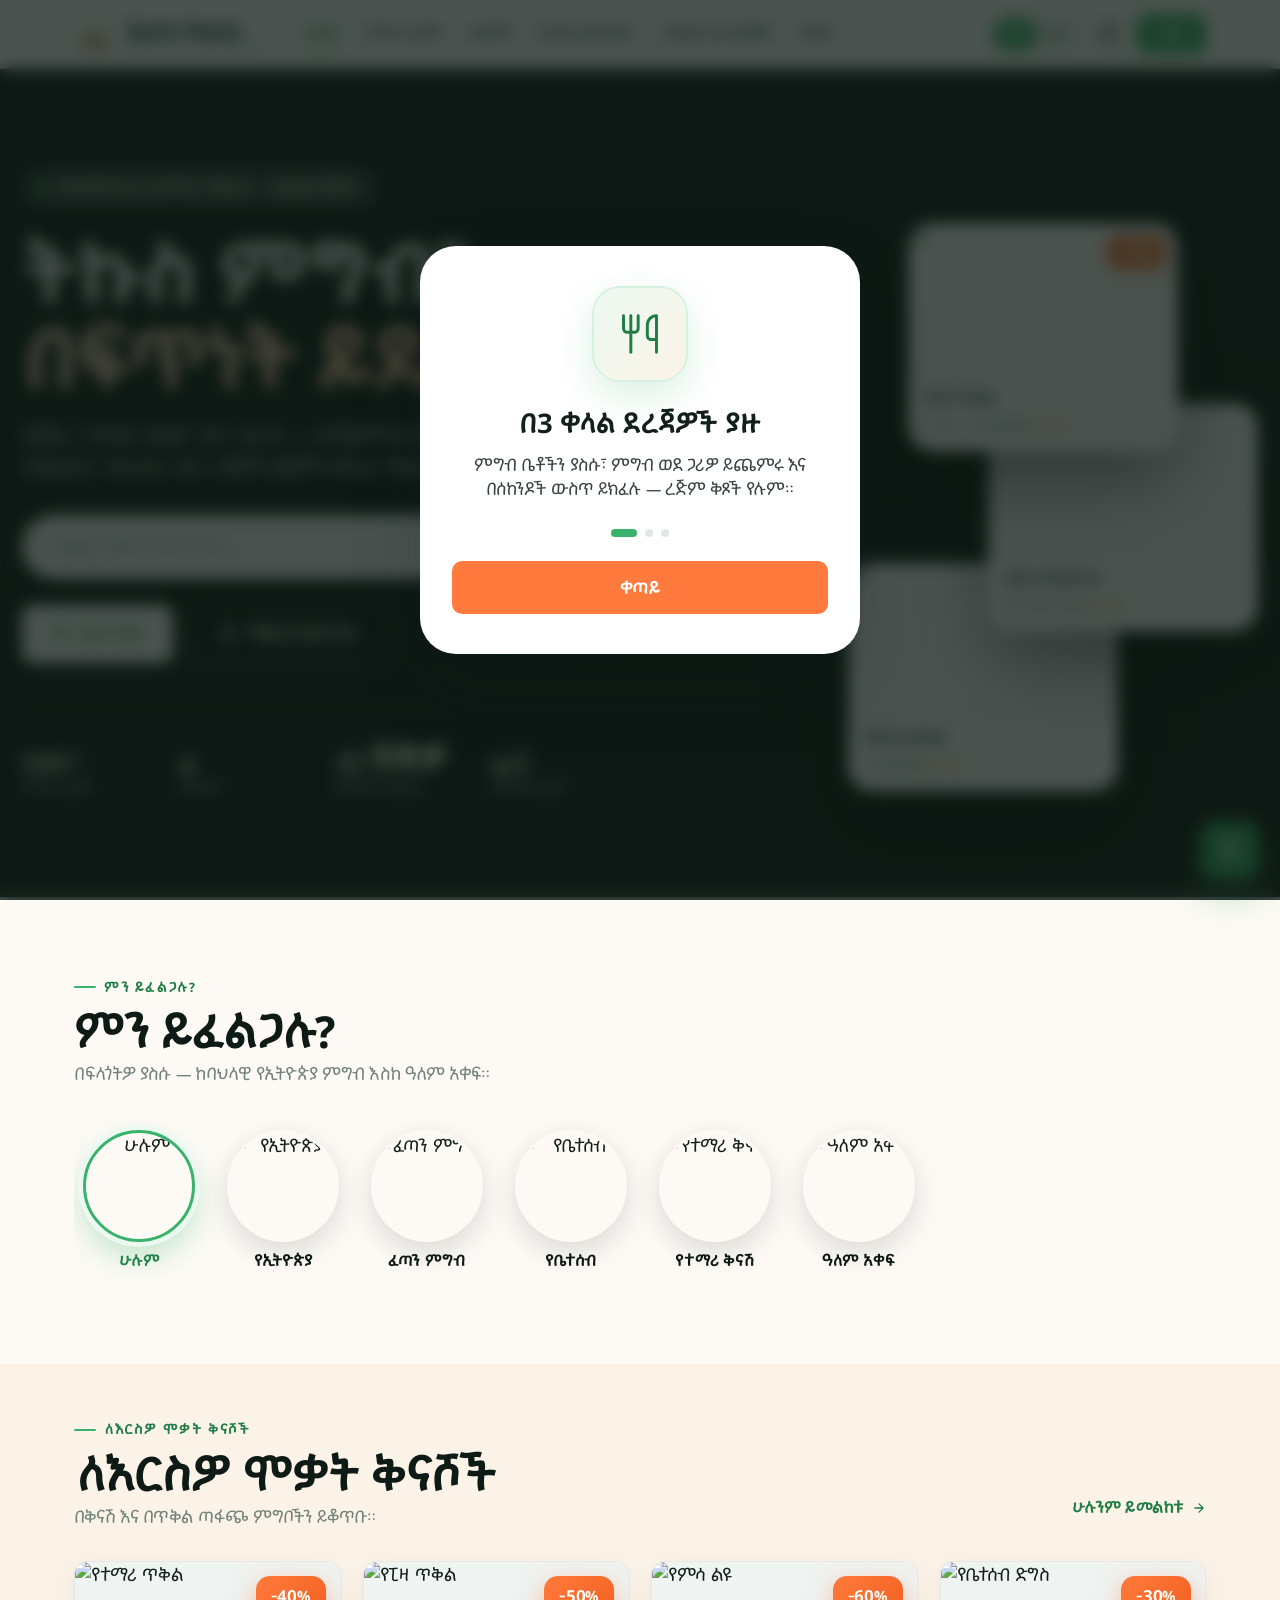
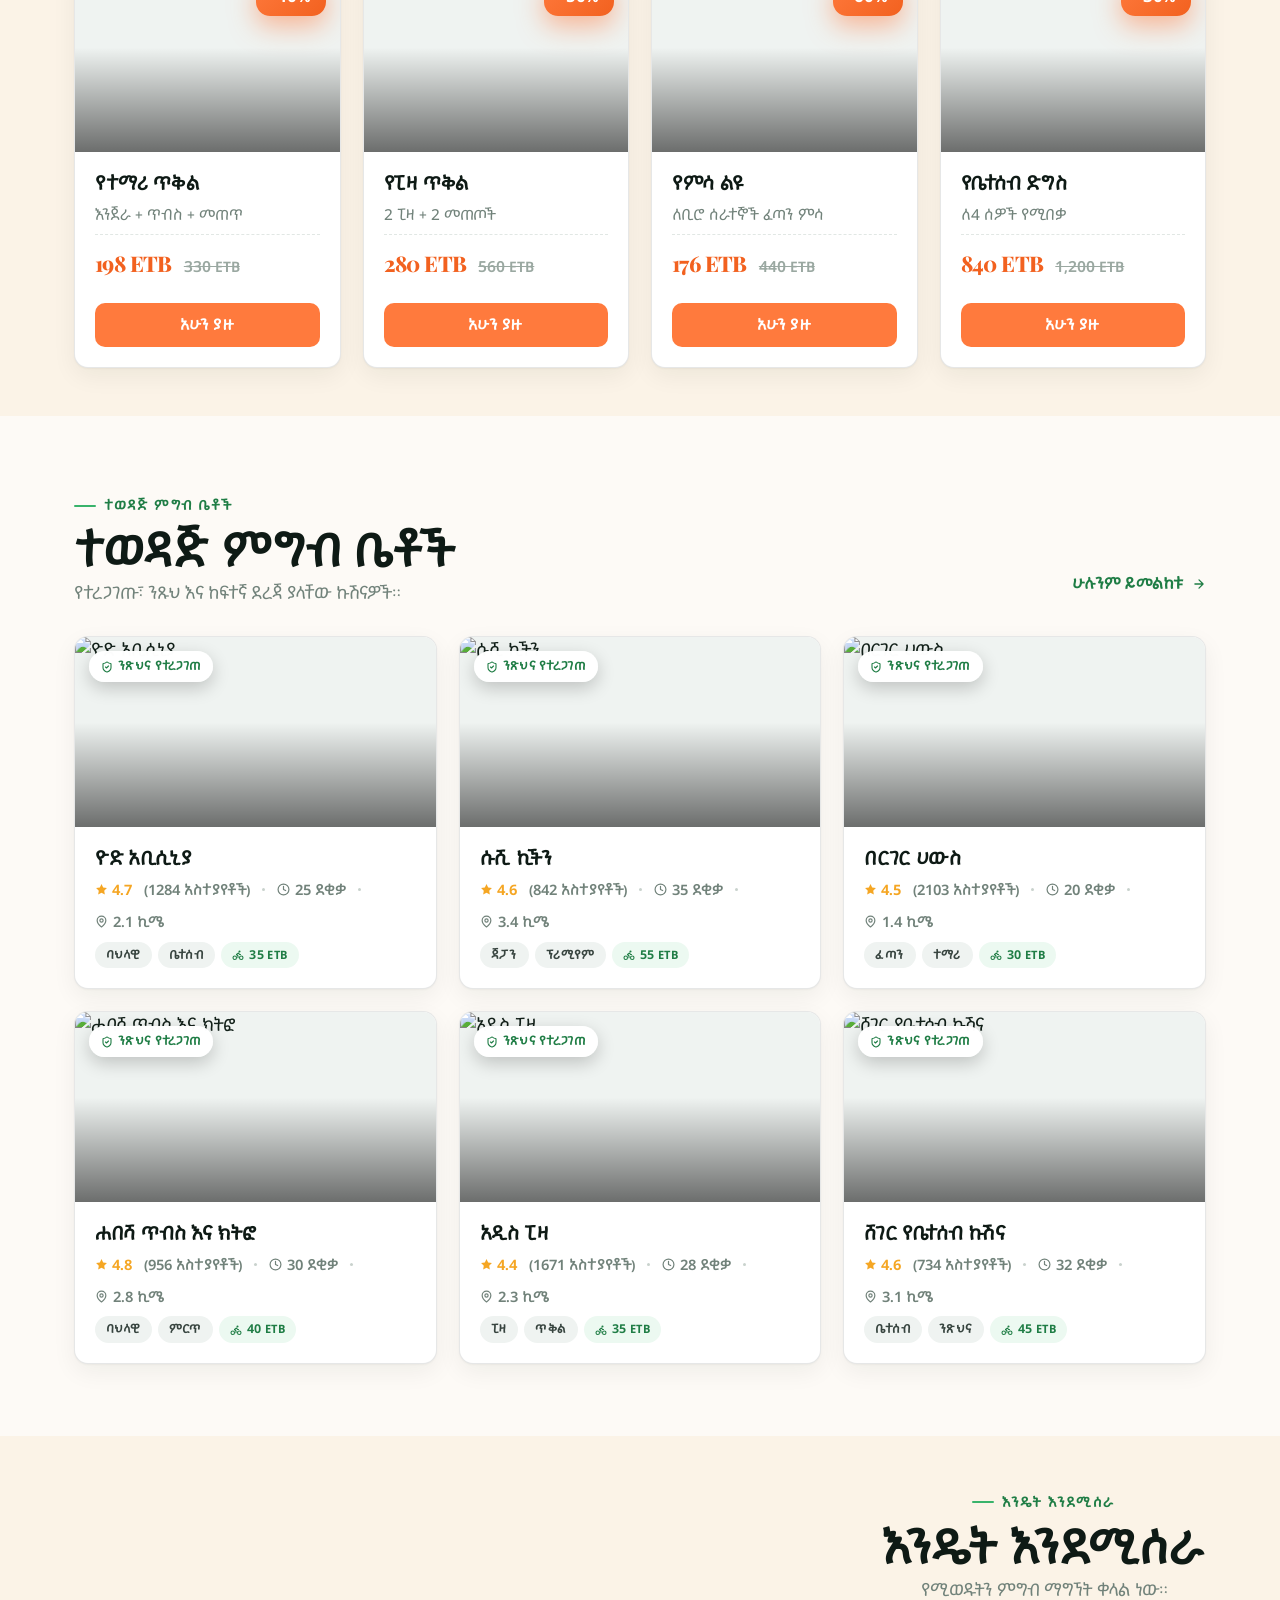
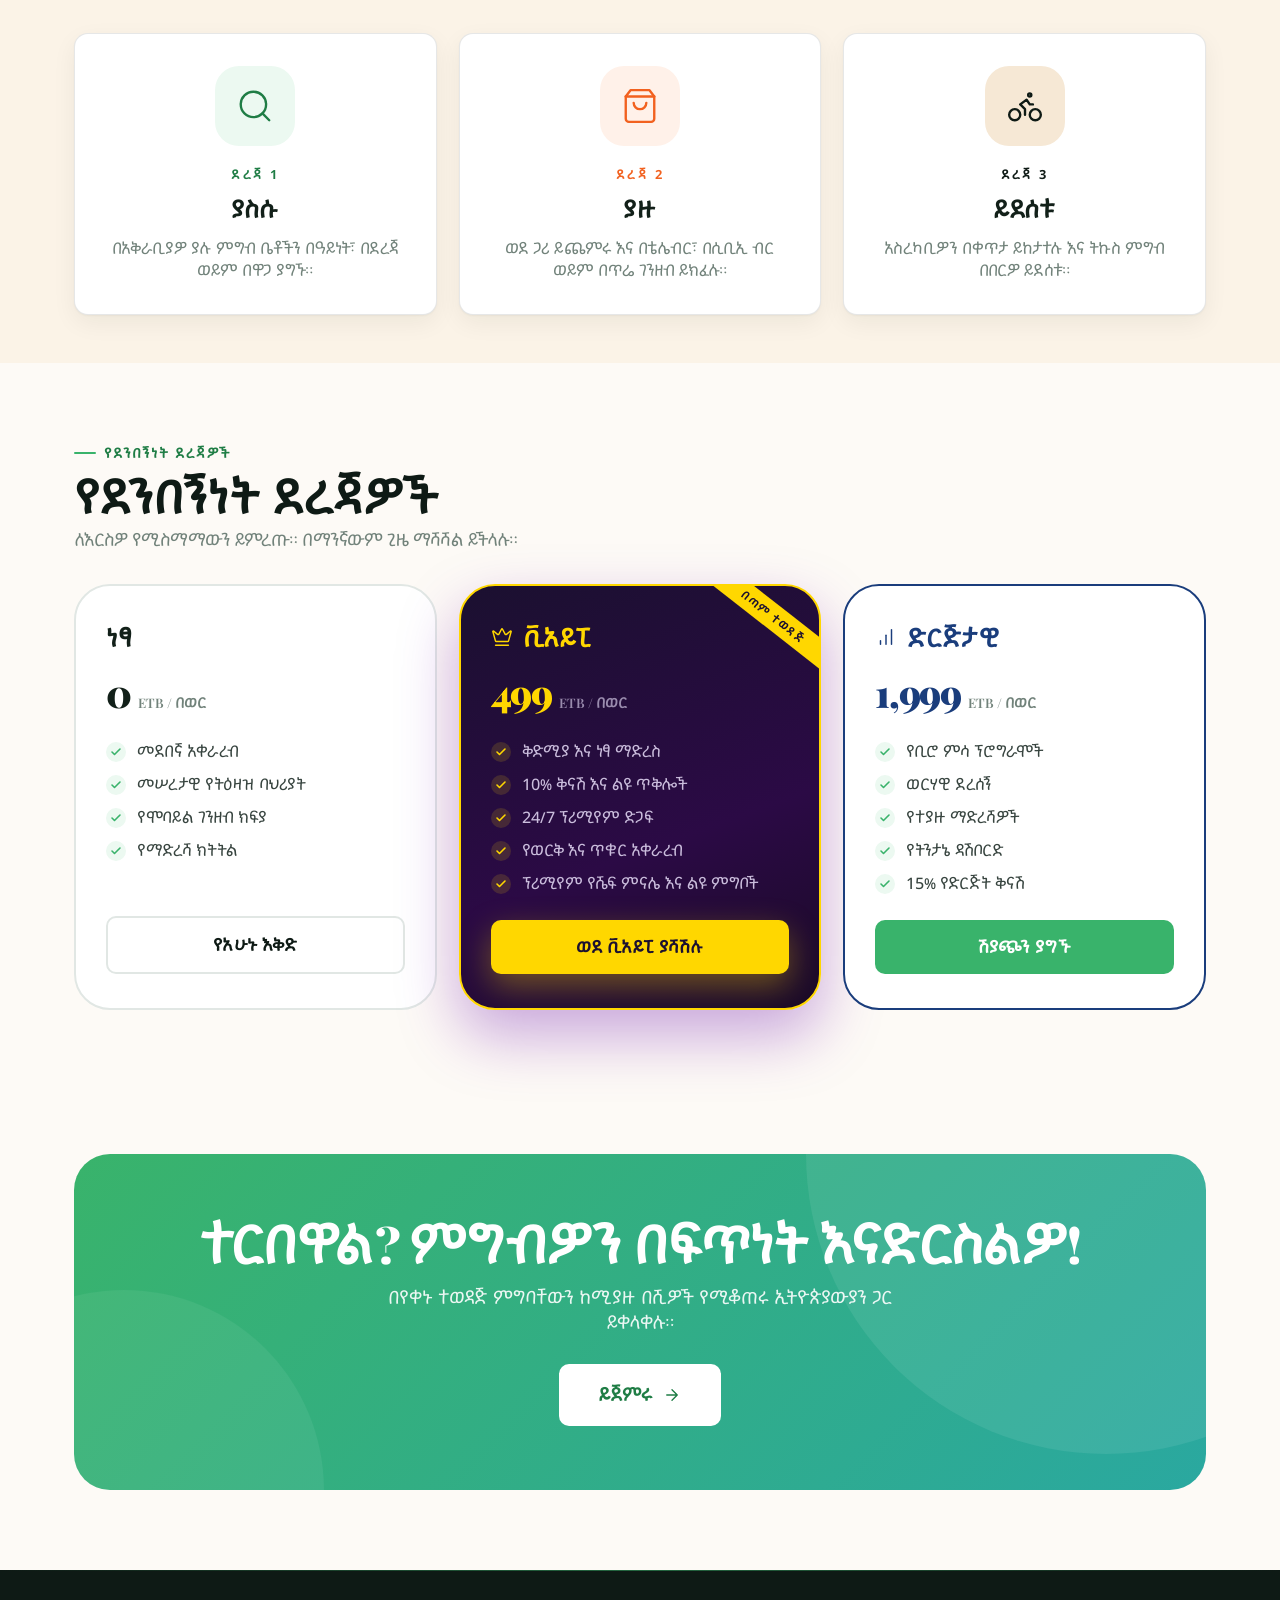
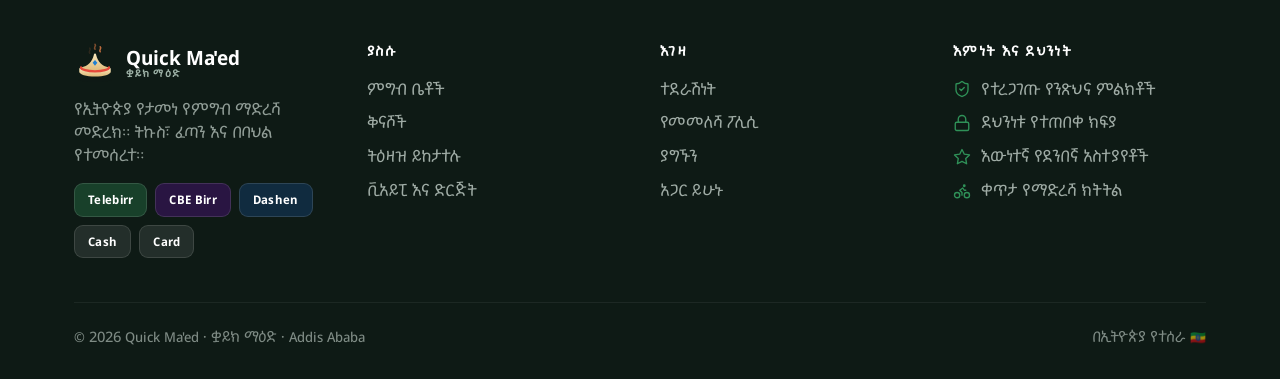
==== commit 2c7fbdb8: "Apply professional UI polish [ui-polish]" ====
--- a/index.html
+++ b/index.html
@@ -1071,6 +1071,7 @@
 .drawer-panel{right:0;}
 .dash-hero::before{right:-100px;}
 </style>
+  <link rel="stylesheet" href="professional-polish.css">
 </head>
 <body class="lang-am theme-standard">
 
--- a/professional-polish.css
+++ b/professional-polish.css
@@ -0,0 +1,113 @@
+/* Quick Ma'ed — Professional UI polish layer
+   Preserves the existing green/orange/cream identity while tightening hierarchy,
+   spacing, surfaces, controls and motion. Loaded after the original stylesheet. */
+
+:root{
+  --qm-content:1180px;
+  --qm-border:rgba(14,26,21,.10);
+  --qm-border-strong:rgba(14,26,21,.16);
+  --qm-surface:#fff;
+  --qm-surface-soft:#f8faf9;
+  --qm-text:#122019;
+  --qm-muted:#66756e;
+  --qm-radius-sm:10px;
+  --qm-radius-md:14px;
+  --qm-radius-lg:20px;
+  --qm-shadow-card:0 1px 2px rgba(14,26,21,.04),0 8px 24px rgba(14,26,21,.06);
+  --qm-shadow-float:0 14px 36px rgba(14,26,21,.10);
+}
+
+html{scroll-padding-top:84px;}
+body{background:var(--cream);color:var(--qm-text);}
+
+/* Reduce the visual noise of the original motion system. */
+.page{animation:fadeIn .28s ease-out;}
+.logo:hover,.btn-signin:hover,.icon-btn:hover{transform:none;}
+
+/* Consistent content width and section rhythm. */
+.wrap{max-width:var(--qm-content);padding-inline:24px;}
+
+/* Header: quiet, premium, product-like. */
+.hdr{background:rgba(255,255,255,.94);backdrop-filter:blur(14px);-webkit-backdrop-filter:blur(14px);border-bottom:1px solid var(--qm-border);}
+.hdr-in{max-width:var(--qm-content);min-height:68px;padding-inline:24px;gap:12px;}
+.logo{gap:10px;}
+.logo-mark{width:42px;height:42px;filter:none;}
+.logo-txt b{font-size:1.16rem;letter-spacing:-.35px;}
+.logo-txt span{font-size:.56rem;letter-spacing:1.1px;}
+
+.nav{gap:1px;margin-inline-start:20px;}
+.nav button{padding:9px 13px;border-radius:10px;font-size:.86rem;}
+.nav button:hover{background:var(--gray-50);}
+.nav button.on{background:transparent;color:var(--green-700);}
+.nav button.on::after{width:24px;height:2px;border-radius:2px;bottom:1px;}
+
+.lang-pill{background:var(--gray-50);border-color:var(--qm-border);}
+.lang-pill button{padding:6px 10px;font-size:.74rem;}
+.icon-btn{width:40px;height:40px;border-radius:10px;background:transparent;border-color:var(--qm-border);}
+.icon-btn:hover{background:var(--gray-50);border-color:var(--qm-border-strong);}
+.btn-signin{padding:10px 18px;border-radius:10px;box-shadow:none;font-size:.84rem;}
+.btn-signin:hover{box-shadow:none;}
+
+/* Make cards feel like one coherent design system. */
+.card,.panel,.sec-card,.modal,.drawer,.sheet,.menu,.dropdown,.toast,.notice,.stat-card,.feature-card,.food-card,.restaurant-card,.order-card{
+  border-radius:var(--qm-radius-md);
+}
+.card,.panel,.sec-card,.stat-card,.feature-card,.food-card,.restaurant-card,.order-card{
+  border:1px solid var(--qm-border);
+  box-shadow:var(--qm-shadow-card);
+}
+.card:hover,.food-card:hover,.restaurant-card:hover,.feature-card:hover{box-shadow:var(--qm-shadow-float);}
+
+/* Avoid the common “AI dashboard” look of every control being a pill. */
+button:not(.lang-pill button):not(.nav button),input,select,textarea{border-radius:var(--qm-radius-sm);}
+
+/* Primary actions stay distinctive without oversized glow. */
+.btn,.btn-primary,.primary-btn,.cta,.action-primary{box-shadow:none;}
+.btn:hover,.btn-primary:hover,.primary-btn:hover,.cta:hover,.action-primary:hover{transform:translateY(-1px);}
+
+/* Form fields: clear borders and a restrained focus state. */
+input,select,textarea{border:1px solid var(--qm-border);background:var(--qm-surface);}
+input:focus,select:focus,textarea:focus{border-color:var(--green);box-shadow:0 0 0 3px rgba(57,179,107,.12);}
+
+/* Images should feel editorial rather than decorative. */
+img{object-fit:cover;}
+
+/* Remove excessive decorative blur/glow when the original page uses it. */
+.glow,.glow-card,.hero-glow,.orb,.floating-orb{filter:none;}
+
+/* Tables and dense data. */
+table{border-collapse:separate;border-spacing:0;width:100%;background:var(--qm-surface);border:1px solid var(--qm-border);border-radius:var(--qm-radius-md);overflow:hidden;}
+th,td{padding:12px 14px;border-bottom:1px solid var(--gray-100);text-align:start;}
+th{font-size:.76rem;letter-spacing:.04em;text-transform:uppercase;color:var(--qm-muted);font-weight:700;background:var(--qm-surface-soft);}
+tr:last-child td{border-bottom:0;}
+
+/* Status indicators: readable first, decorative second. */
+.badge,.chip,.tag,.status{box-shadow:none;}
+
+/* Toasts and floating surfaces should not overpower the page. */
+.toast,.notice{box-shadow:var(--qm-shadow-float);border:1px solid var(--qm-border);}
+
+/* Mobile: prioritize usable touch targets and reduce visual density. */
+@media(max-width:767px){
+  .wrap{padding-inline:16px;}
+  .hdr-in{padding-inline:16px;min-height:64px;}
+  .logo-txt span{display:none;}
+  .logo-mark{width:38px;height:38px;}
+  .btn-signin{padding:9px 13px;}
+  .icon-btn{width:38px;height:38px;}
+  .lang-pill button{padding:6px 8px;}
+  .card,.panel,.sec-card,.stat-card,.feature-card,.food-card,.restaurant-card,.order-card{border-radius:12px;}
+}
+
+/* High contrast mode remains authoritative. */
+body.hc .card,body.hc .panel,body.hc .sec-card,body.hc input,body.hc select,body.hc textarea{border-width:2px;}
+
+/* VIP and corporate themes retain their identity but inherit the calmer geometry. */
+body.theme-vip .hdr{background:rgba(20,9,42,.94);}
+body.theme-corp .hdr{background:rgba(247,249,252,.96);}
+
+/* Keep the original animations available for functional states, but don't let
+   hover effects make controls jump around. */
+@media(prefers-reduced-motion:reduce){
+  html{scroll-behavior:auto;}
+}
